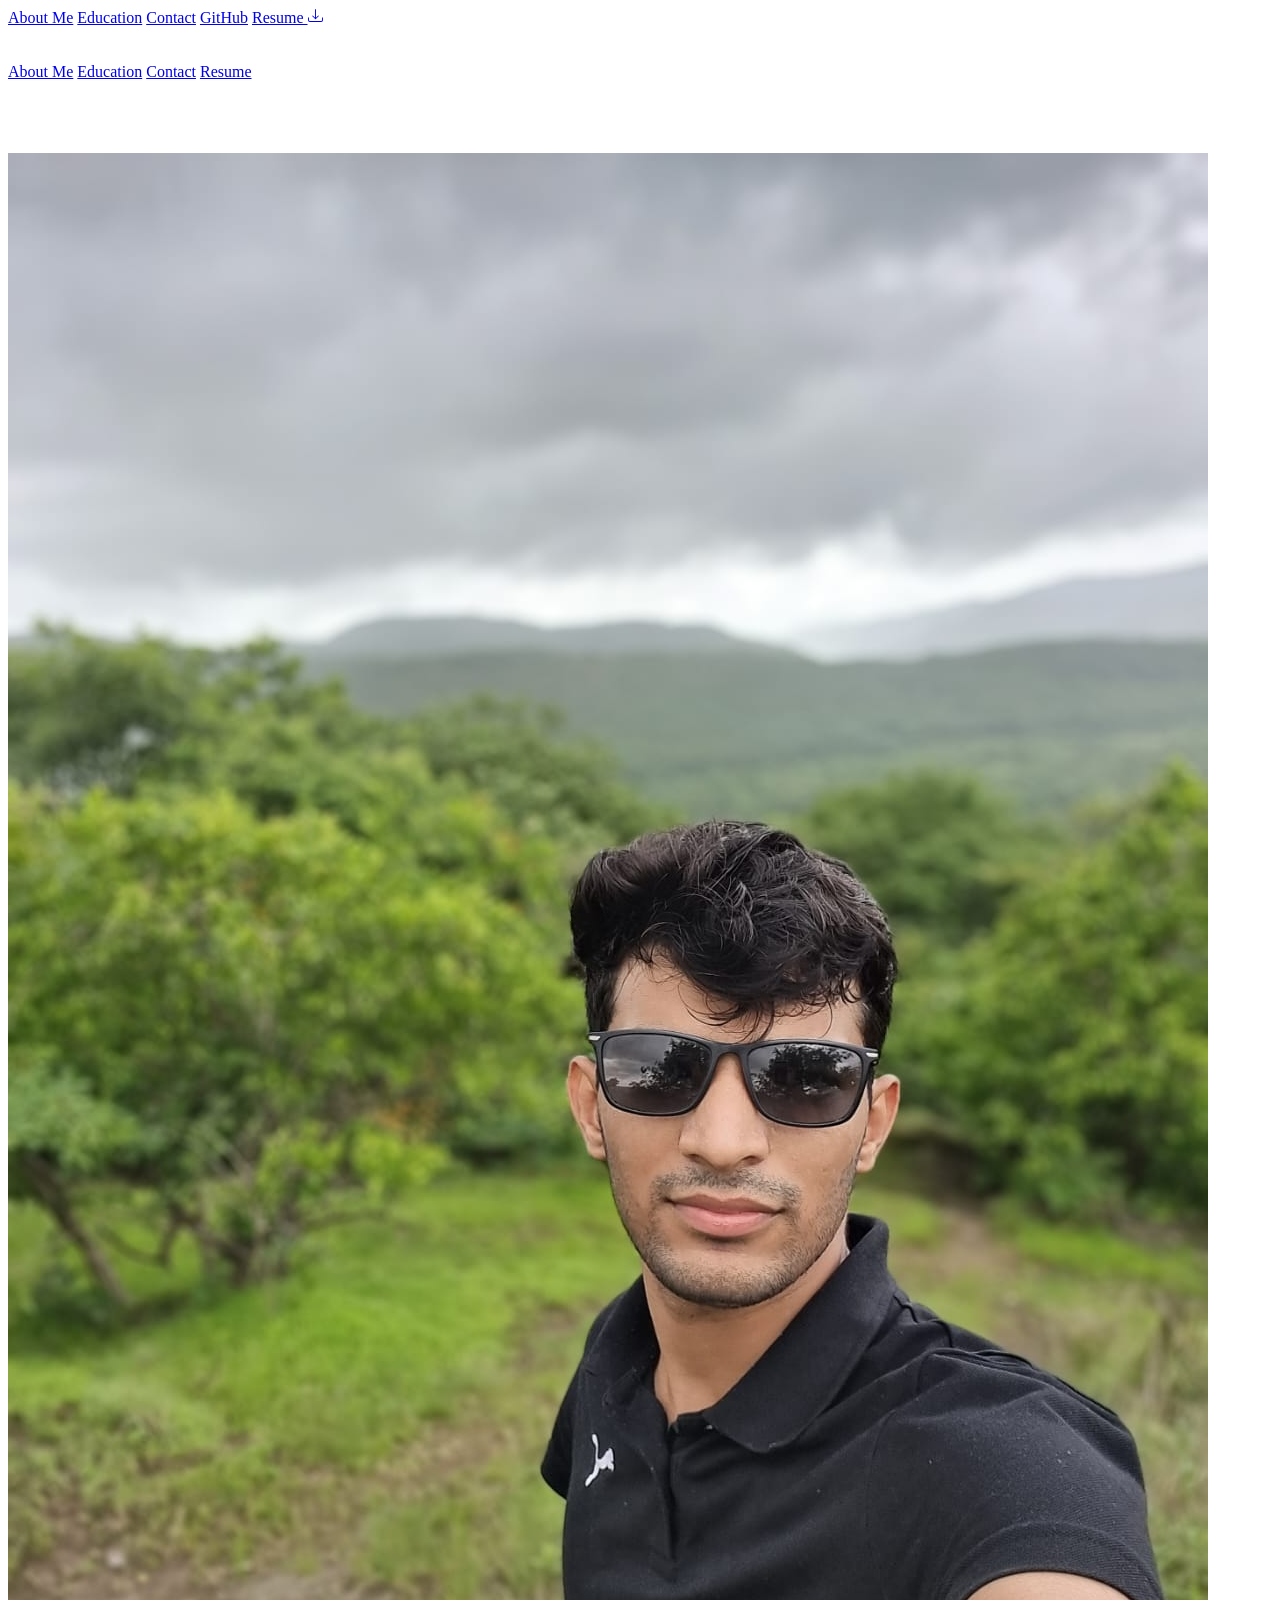
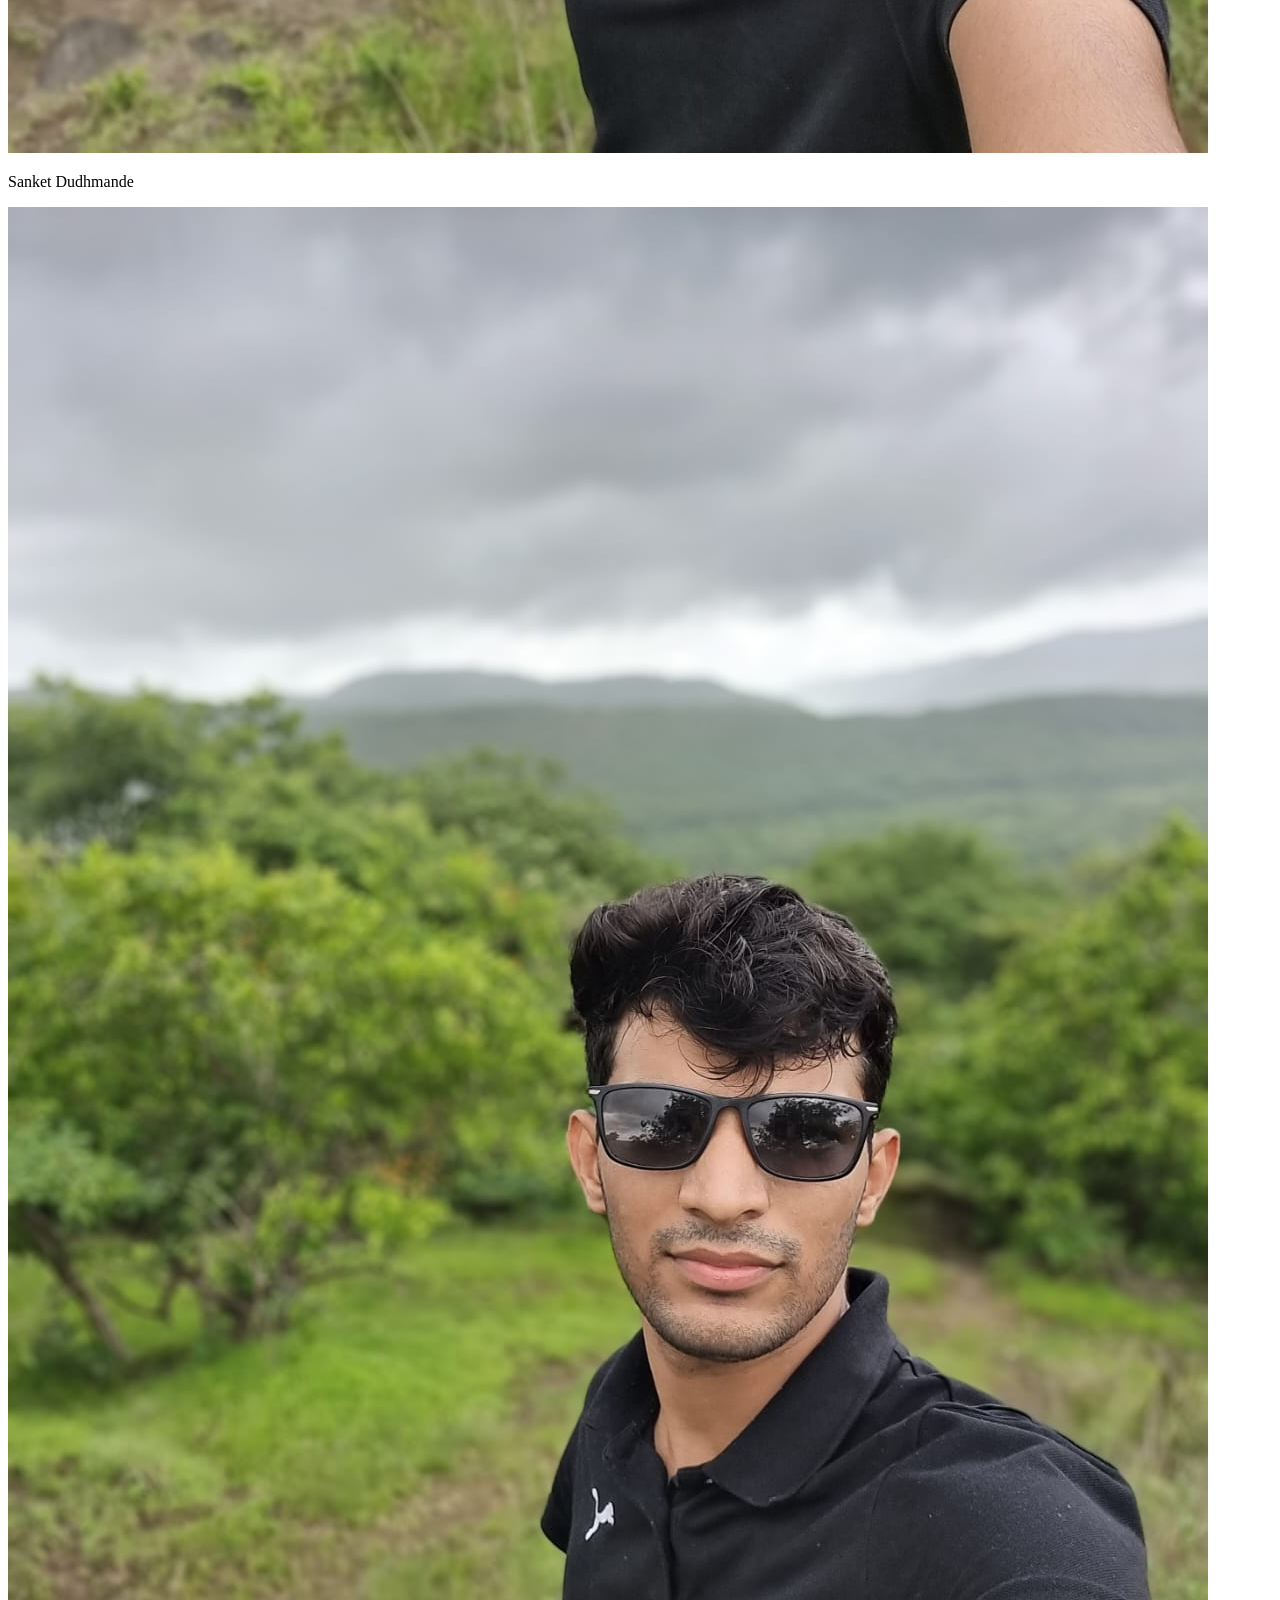
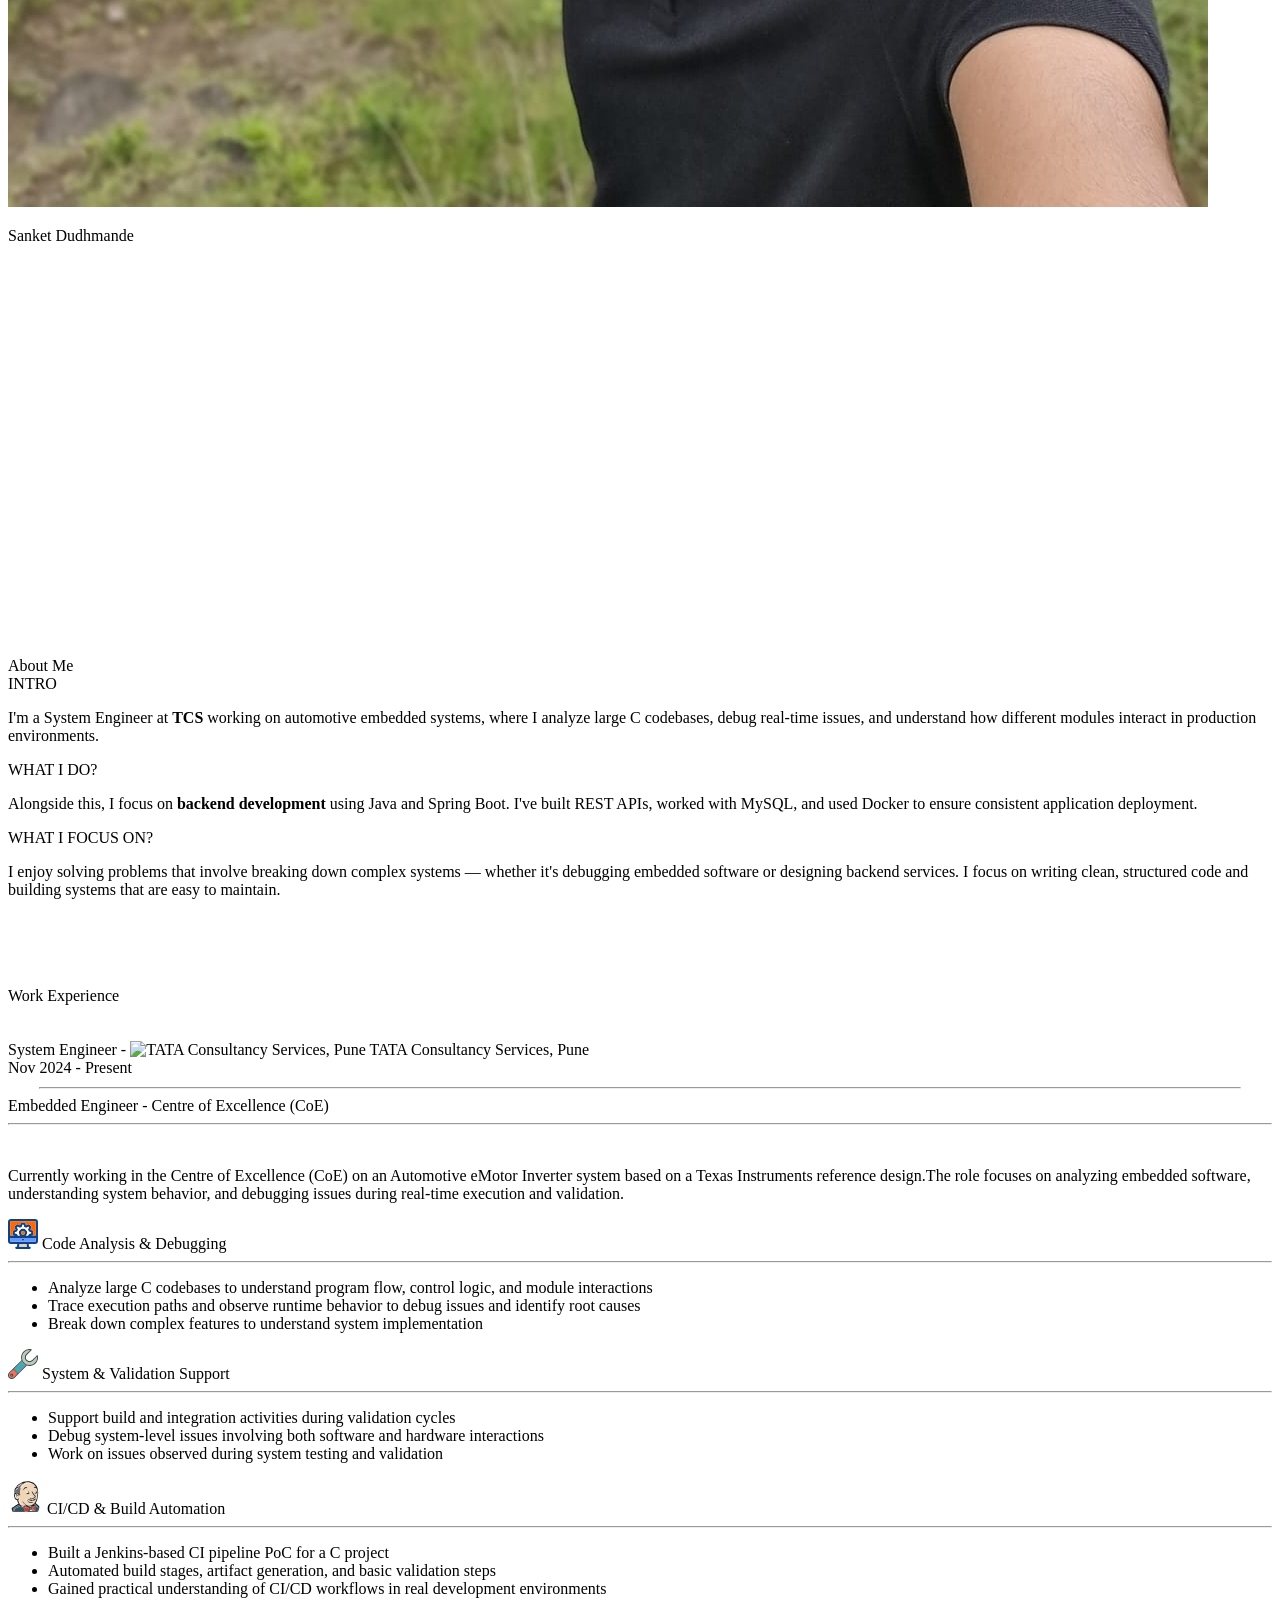
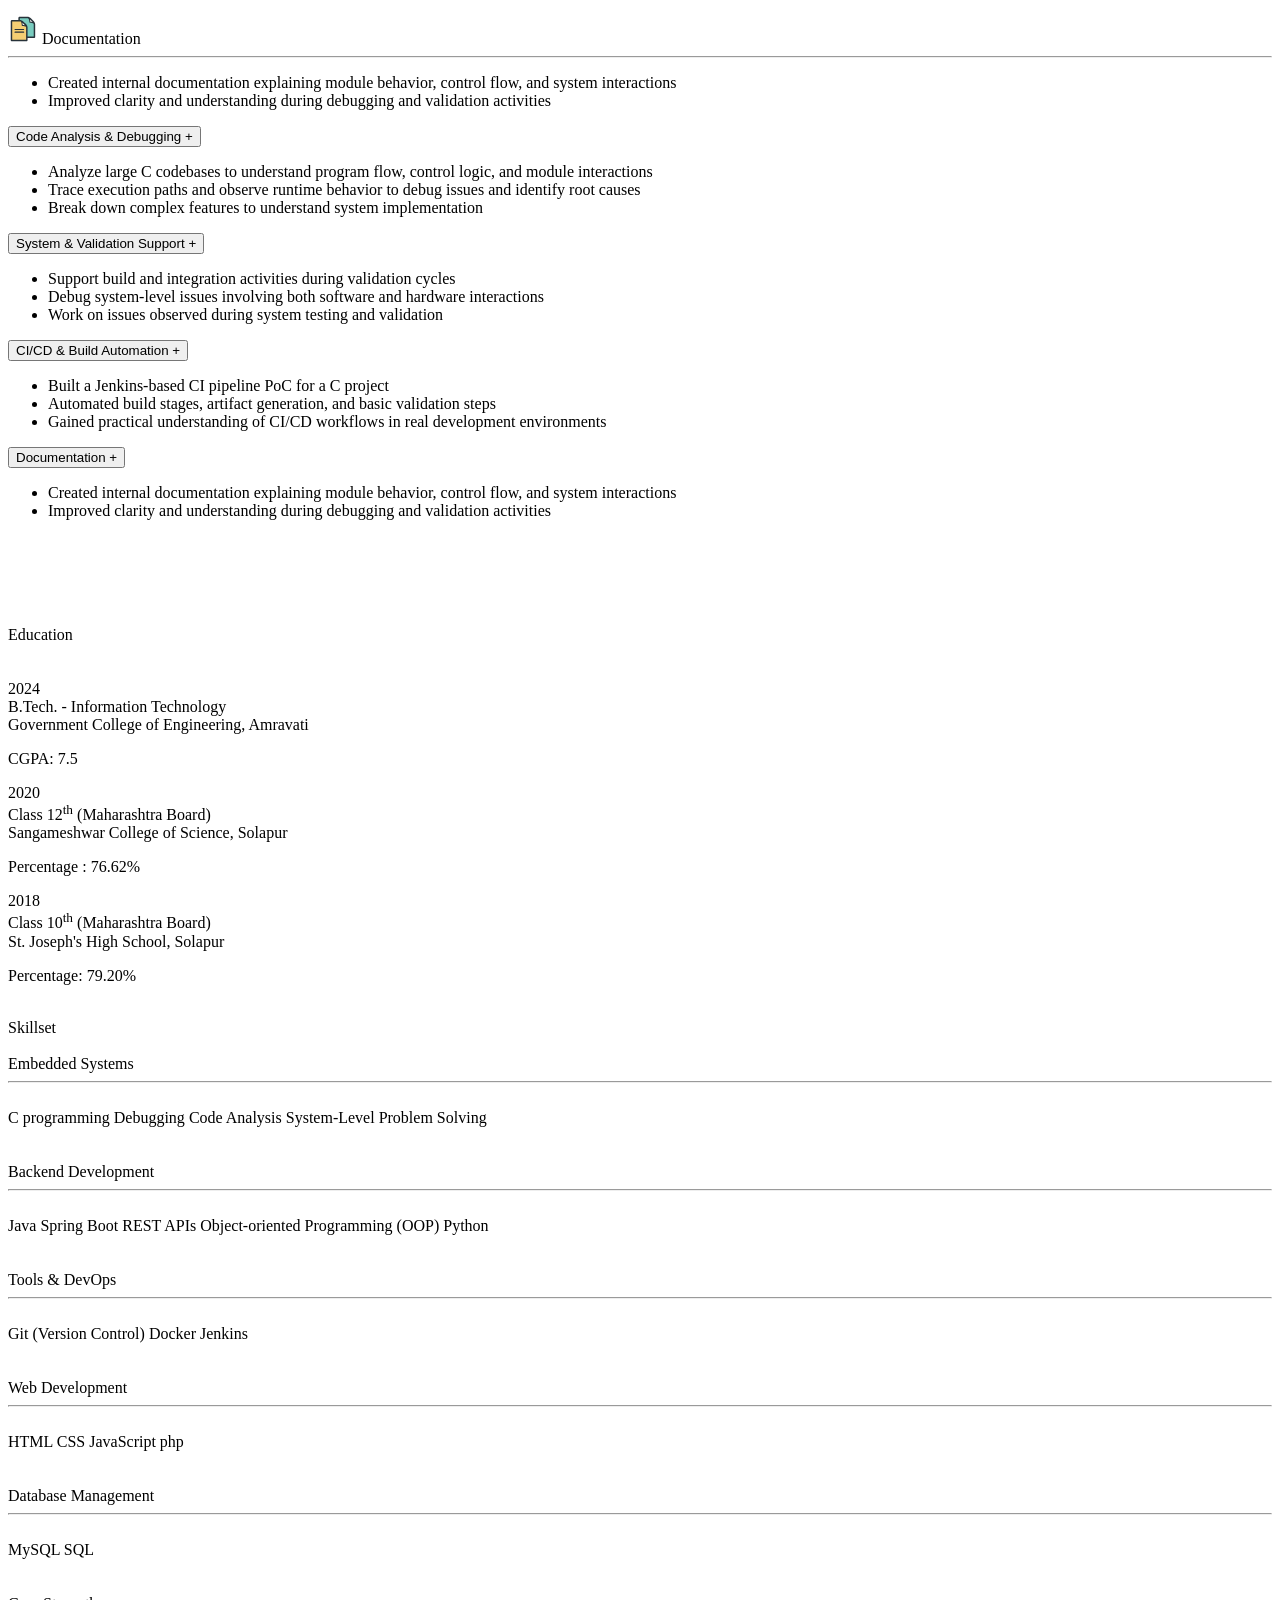
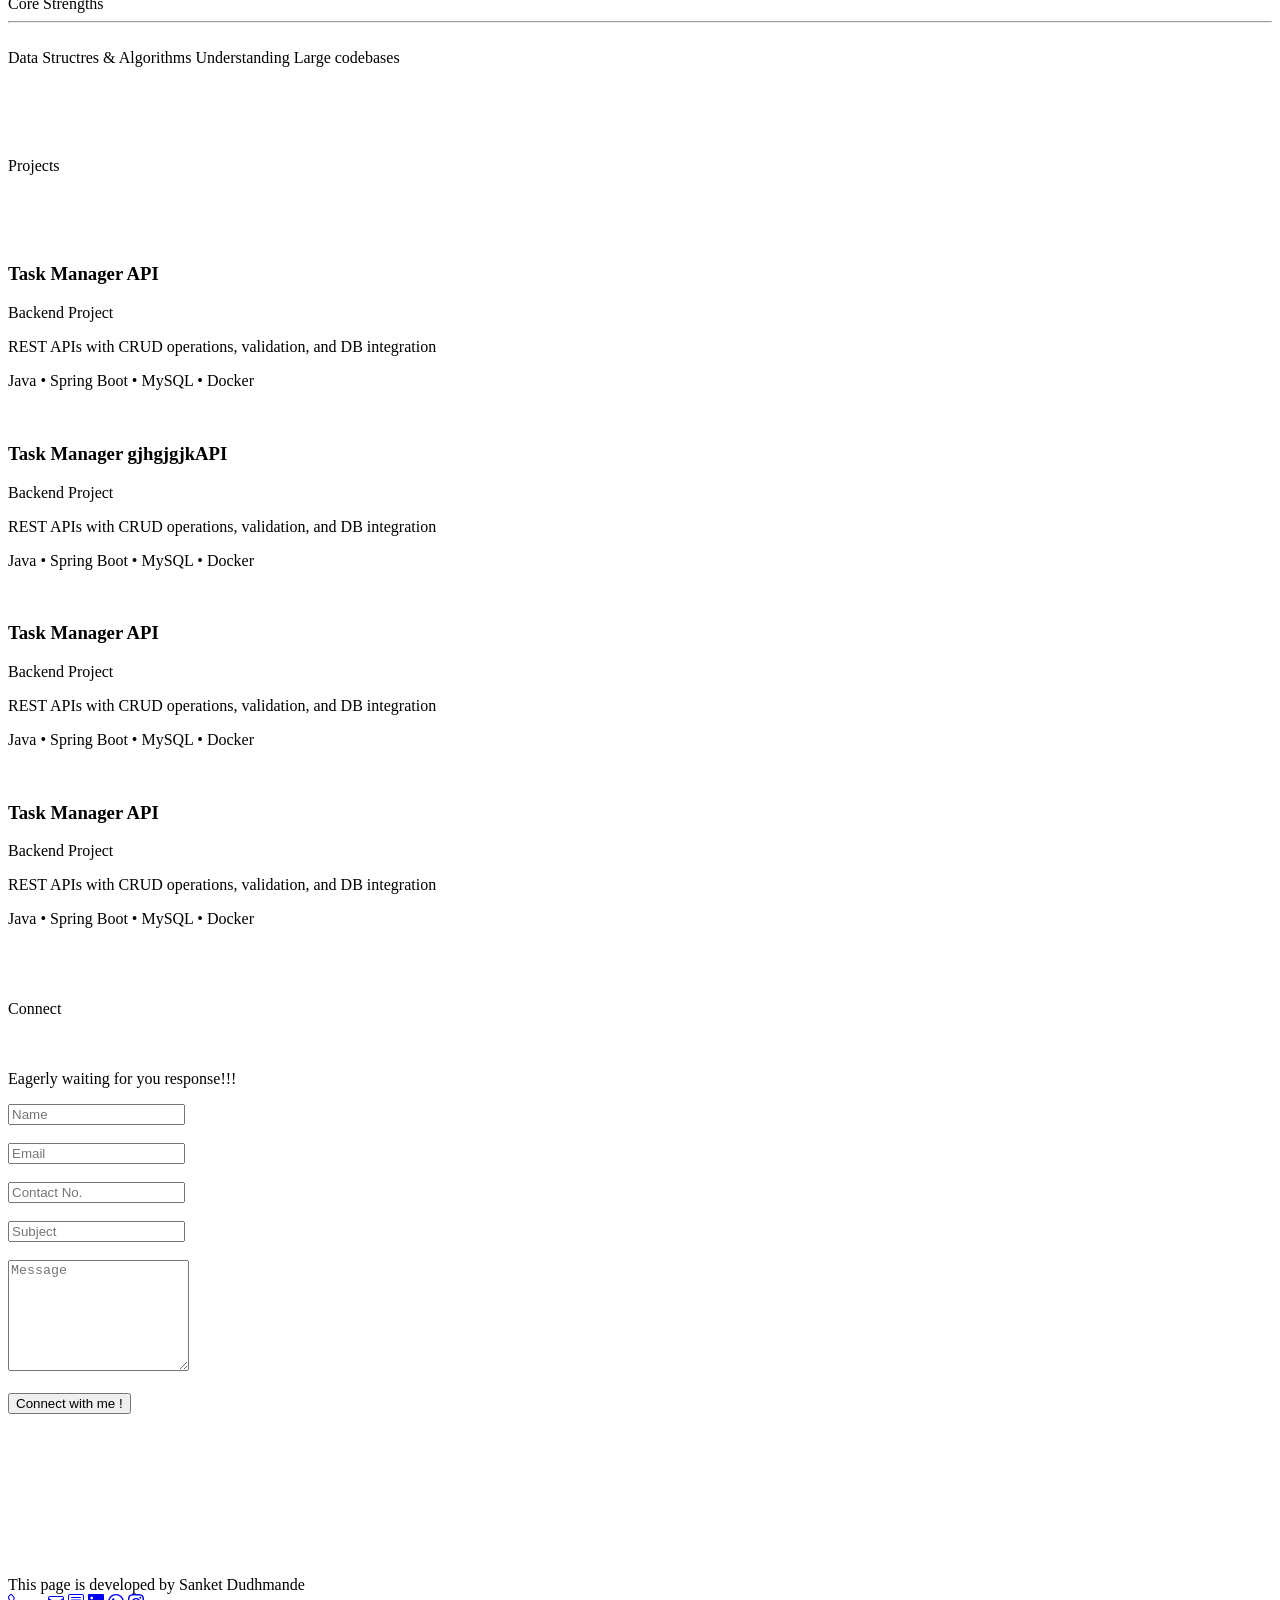
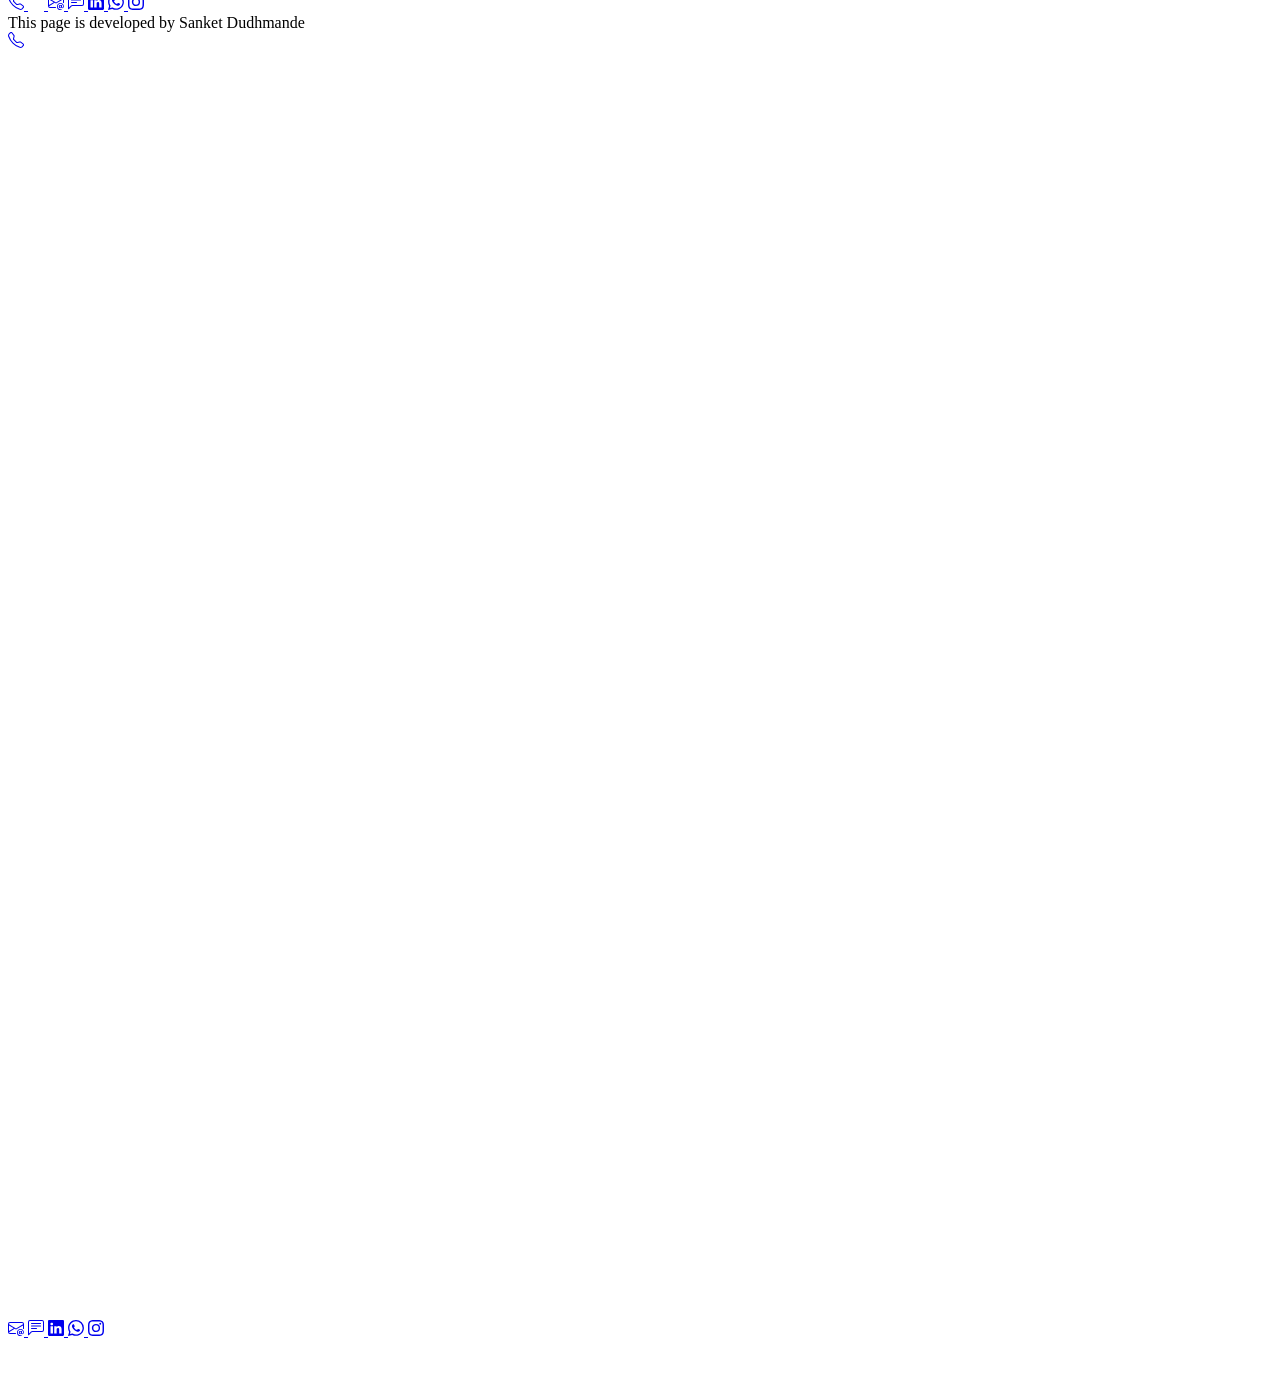
==== index.html @ 944c4a29 "Update index.html" ====
<!DOCTYPE html>
<html lang="en">

<head>
  <meta charset="UTF-8">
  <meta name="viewport" content="width=device-width, initial-scale=1.0">
  <title>Sanket Dudhmande's Portfolio</title>
  <link rel="stylesheet" href="stylesheet.css">
  <script src="script.js"></script>
  <link rel="stylesheet" href="https://cdnjs.cloudflare.com/ajax/libs/font-awesome/4.7.0/css/font-awesome.min.css">
</head>

<body onload="typeWriterlap()">
  <!-- <body> -->

  <div class="topnav" id="myTopnav">
    <a href="#about">About Me</a>
    <a href="#education">Education</a>
    <a href="#contact">Contact</a>
    <a href="https://github.com/sanket-dudhmande" download>GitHub</a>

    <a href="https://drive.google.com/file/d/1eiq_07otg3Gwh4X3kVtms3jgaAzDRCXO/view?usp=share_link" target="_blank"
      class="resume" id="resumebtn">
      Resume <svg xmlns="http://www.w3.org/2000/svg" width="15" height="15" fill="currentColor" class="bi bi-download"
        viewBox="0 0 16 16">
        <path
          d="M.5 9.9a.5.5 0 0 1 .5.5v2.5a1 1 0 0 0 1 1h12a1 1 0 0 0 1-1v-2.5a.5.5 0 0 1 1 0v2.5a2 2 0 0 1-2 2H2a2 2 0 0 1-2-2v-2.5a.5.5 0 0 1 .5-.5z" />
        <path
          d="M7.646 11.854a.5.5 0 0 0 .708 0l3-3a.5.5 0 0 0-.708-.708L8.5 10.293V1.5a.5.5 0 0 0-1 0v8.793L5.354 8.146a.5.5 0 1 0-.708.708l3 3z" />
      </svg>

    </a>
  </div>

  <br>
  <br>


  <!-- Bottom nav for mobile -->
  <div class="bottomnav" id="mybottomnav">
    <a href="#about">About Me</a>
    <a href="#education">Education</a>
    <a href="#contact">Contact</a>
    <a href="https://drive.google.com/file/d/1eiq_07otg3Gwh4X3kVtms3jgaAzDRCXO/view?usp=share_link">Resume</a>
  </div>

  <br><br><br><br>

  <div class="landing">
    <div class="entprofile">
      <div class="profile">
        <img src="new1.jpeg" alt="Sanket Dudhmande" class="profilepic">
        <p class="profname">Sanket Dudhmande</p>
      </div>
    </div>

    <p id="demolap"></p>

    <div class="displaylap">
      <!-- <br><br><br><br> -->
    </div>

    <div class="entprofilemob">
      <div class="profilemob">
        <img src="new1.jpeg" alt="Sanket Dudhmande" class="profilepicmob">
        <p class="profname">Sanket Dudhmande</p>
      </div>
    </div>


    <div class="displaymob">
      <br><br><br>
      <br><br><br>
    </div>

    <div class="displaylap">
      <br><br><br><br><br><br><br><br><br><br><br><br>
      <!-- <br><br><br><br><br><br><br><br><br> -->
       <br><br><br><br>
    </div>

  </div>

  <div class="topics">
    <div class="block-title">
      <div class="topic_title">About Me</div>


      <div class="about-container">

        <div class="about-block">
          <div class="about-section-title">INTRO</div>
          <p>
            I'm a System Engineer at <strong>TCS</strong> working on automotive embedded systems,
            where I analyze large C codebases, debug real-time issues, and understand how different
            modules interact in production environments.
          </p>
        </div>

        <div class="about-block">
          <div class="about-section-title">WHAT I DO?</div>
          <p>
            Alongside this, I focus on <strong>backend development</strong> using Java and Spring Boot.
            I've built REST APIs, worked with MySQL, and used Docker to ensure consistent application deployment.
          </p>
        </div>

        <div class="about-block">
          <div class="about-section-title">WHAT I FOCUS ON?</div>
          <p>
            I enjoy solving problems that involve breaking down complex systems — whether it's debugging
            embedded software or designing backend services. I focus on writing clean, structured code
            and building systems that are easy to maintain.
          </p>
        </div>


      </div>

    </div>

    <br><br>
    <br><br>

    <div class="topics">
      <div id="workexperience">
        <div class="topic_title">Work Experience</div>
        <br><br>
        <div id="jobProfile">
          System Engineer -
          <img src="edited-photo.png" alt="TATA Consultancy Services, Pune" class="tcs_logo">
          <span class="company-name">TATA Consultancy Services, Pune</span>
        </div>

        <div class="jobyear">Nov 2024 - Present</div>

        <hr style="max-width: 95%; color: rgb(164, 193, 247);margin-top: 10px;">

        <div class="new-skill-type">
          <span class="tcs-profile">Embedded Engineer - Centre of Excellence (CoE)</span>
          <br>
          <hr class="skillset-hr"><br>

          <p class="work-context">
            Currently working in the Centre of Excellence (CoE) on an Automotive eMotor Inverter system based on a Texas
            Instruments reference design.The role focuses on analyzing embedded software, understanding system behavior,
            and debugging issues during real-time execution and validation.
          </p>

          <div class="otherdetlap">
            <div class="fieldseteca">

              <div class="extracursection">

                <div class="extracurriculartitle">
                  <svg width="30px" height="30px" viewBox="0 -0.25 79.5 79.5" xmlns="http://www.w3.org/2000/svg"
                    fill="#000000">
                    <g id="SVGRepo_bgCarrier" stroke-width="0"></g>
                    <g id="SVGRepo_tracerCarrier" stroke-linecap="round" stroke-linejoin="round"></g>
                    <g id="SVGRepo_iconCarrier">
                      <g id="Coding" transform="translate(-80.251 -390.392)">
                        <g id="Group_30" data-name="Group 30">
                          <g id="Group_29" data-name="Group 29">
                            <g id="Group_28" data-name="Group 28">
                              <g id="Group_27" data-name="Group 27">
                                <path id="Path_64" data-name="Path 64"
                                  d="M159.751,398.392V448.3a8.011,8.011,0,0,1-8,8H135.08l1.09,7.09h1.46a3,3,0,0,1,0,6H102.37a3,3,0,1,1,0-6h1.46l1.09-7.09H88.251a8.01,8.01,0,0,1-8-8v-49.91a8.01,8.01,0,0,1,8-8h63.5A8.011,8.011,0,0,1,159.751,398.392Zm-6,49.91v-8.111h-67.5V448.3a2.025,2.025,0,0,0,2,2h63.5A2.026,2.026,0,0,0,153.751,448.3Zm0-14.111v-35.8a2.026,2.026,0,0,0-2-2h-63.5a2.024,2.024,0,0,0-2,2v35.8H98.81l-4.17-1.249a3,3,0,0,1-2.139-2.881v-6.8a3.01,3.01,0,0,1,2.139-2.88l5.51-1.651c.061-.17.13-.329.21-.5l-2.73-5.069a2.992,2.992,0,0,1,.52-3.54l4.811-4.811a2.992,2.992,0,0,1,3.54-.52l5.069,2.73c.17-.079.33-.139.5-.21l1.65-5.509a3,3,0,0,1,2.88-2.14h6.8a3,3,0,0,1,2.88,2.14l1.65,5.509c.17.071.33.131.5.21l5.071-2.73a3,3,0,0,1,3.539.52l4.81,4.821a2.987,2.987,0,0,1,.52,3.54l-2.72,5.07c.07.16.14.329.2.489l5.51,1.651a3.012,3.012,0,0,1,2.141,2.88v6.8a3.005,3.005,0,0,1-2.141,2.881l-4.169,1.249Zm-12.25-6.36v-2.339l-4.821-1.451a2.948,2.948,0,0,1-2-1.97,15.4,15.4,0,0,0-1.05-2.53,2.976,2.976,0,0,1,.01-2.81l2.39-4.44-1.66-1.659-4.44,2.389a2.971,2.971,0,0,1-2.81.01,16.278,16.278,0,0,0-2.53-1.049,2.952,2.952,0,0,1-1.97-2l-1.45-4.82h-2.34l-1.45,4.82a2.966,2.966,0,0,1-1.98,2,15.683,15.683,0,0,0-2.52,1.059,3.019,3.019,0,0,1-2.82-.02l-4.44-2.389-1.65,1.659,2.39,4.431a2.994,2.994,0,0,1,.01,2.819,15.487,15.487,0,0,0-1.05,2.53,2.983,2.983,0,0,1-2,1.97L98.5,425.492v2.339l4.819,1.45a3,3,0,0,1,2,1.981,15.958,15.958,0,0,0,1.05,2.509,2.387,2.387,0,0,1,.16.42h5.62a10.89,10.89,0,1,1,15.7,0h5.611c.049-.139.1-.269.159-.41a15.674,15.674,0,0,0,1.06-2.519,2.964,2.964,0,0,1,2-1.981Zm-11.4,35.561L129,456.3H110.99l-1.09,7.09Zm-5.21-36.73a4.89,4.89,0,1,0-4.889,4.89A4.9,4.9,0,0,0,124.89,426.662Z"
                                  fill="#104386"></path>
                                <path id="Path_65" data-name="Path 65"
                                  d="M153.751,398.392v35.8h-12.56l4.169-1.249a3.005,3.005,0,0,0,2.141-2.881v-6.8a3.012,3.012,0,0,0-2.141-2.88l-5.51-1.651c-.06-.16-.13-.329-.2-.489l2.72-5.07a2.987,2.987,0,0,0-.52-3.54l-4.81-4.821a3,3,0,0,0-3.539-.52l-5.071,2.73c-.17-.079-.33-.139-.5-.21l-1.65-5.509a3,3,0,0,0-2.88-2.14v-2.77h28.351A2.026,2.026,0,0,1,153.751,398.392Z"
                                  fill="#f60"></path>
                                <path id="Path_66" data-name="Path 66"
                                  d="M141.5,425.492v2.339l-4.821,1.45a2.964,2.964,0,0,0-2,1.981,15.674,15.674,0,0,1-1.06,2.519c-.06.141-.11.271-.159.41H127.85a10.89,10.89,0,1,0-15.7,0h-5.62a2.387,2.387,0,0,0-.16-.42,15.958,15.958,0,0,1-1.05-2.509,3,3,0,0,0-2-1.981l-4.819-1.45v-2.339l4.819-1.451a2.983,2.983,0,0,0,2-1.97,15.487,15.487,0,0,1,1.05-2.53,2.994,2.994,0,0,0-.01-2.819l-2.39-4.431,1.65-1.659,4.44,2.389a3.019,3.019,0,0,0,2.82.02,15.683,15.683,0,0,1,2.52-1.059,2.966,2.966,0,0,0,1.98-2l1.45-4.82h2.34l1.45,4.82a2.952,2.952,0,0,0,1.97,2,16.278,16.278,0,0,1,2.53,1.049,2.971,2.971,0,0,0,2.81-.01l4.44-2.389,1.66,1.659-2.39,4.44a2.976,2.976,0,0,0-.01,2.81,15.4,15.4,0,0,1,1.05,2.53,2.948,2.948,0,0,0,2,1.97Z"
                                  fill="#ffffff"></path>
                                <path id="Path_67" data-name="Path 67" d="M129,456.3l1.1,7.09H109.9l1.09-7.09Z"
                                  fill="#e1d4c0"></path>
                                <path id="Path_68" data-name="Path 68"
                                  d="M120,421.771a4.891,4.891,0,1,1-4.891,4.891A4.9,4.9,0,0,1,120,421.771Z" fill="#f60">
                                </path>
                                <path id="Path_69" data-name="Path 69"
                                  d="M122.12,443.122a3,3,0,1,1-4.24,0,2.95,2.95,0,0,1,2.121-.831A2.98,2.98,0,0,1,122.12,443.122Z"
                                  fill="#104386"></path>
                                <path id="Path_70" data-name="Path 70"
                                  d="M122.12,447.372a3,3,0,0,0,0-4.25,2.98,2.98,0,0,0-2.119-.831v-2.1h33.75V448.3a2.026,2.026,0,0,1-2,2H120v-2.06A3.048,3.048,0,0,0,122.12,447.372Z"
                                  fill="#69f"></path>
                                <path id="Path_71" data-name="Path 71"
                                  d="M120,450.3H88.251a2.025,2.025,0,0,1-2-2v-8.111H120v2.1a2.95,2.95,0,0,0-2.121.831,3,3,0,0,0,2.121,5.12Z"
                                  fill="#69f"></path>
                                <path id="Path_72" data-name="Path 72"
                                  d="M116.6,399.162a3,3,0,0,0-2.88,2.14l-1.65,5.509c-.17.071-.33.131-.5.21l-5.069-2.73a2.992,2.992,0,0,0-3.54.52l-4.811,4.811a2.992,2.992,0,0,0-.52,3.54l2.73,5.069c-.08.171-.149.33-.21.5l-5.51,1.651a3.01,3.01,0,0,0-2.139,2.88v6.8a3,3,0,0,0,2.139,2.881l4.17,1.249H86.251v-35.8a2.024,2.024,0,0,1,2-2H123.4v2.77Z"
                                  fill="#f60"></path>
                              </g>
                            </g>
                          </g>
                        </g>
                      </g>
                    </g>
                  </svg>
                  Code Analysis & Debugging
                </div>
                <hr class="skillset-hr">
                <ul>
                  <li class="list-item-lap">Analyze large C codebases to understand program flow, control logic, and
                    module interactions</li>
                  <li class="list-item-lap">Trace execution paths and observe runtime behavior to debug issues and
                    identify root causes</li>
                  <li class="list-item-lap">Break down complex features to understand system implementation</li>
                </ul>
              </div>

              <div class="extracursection">
                <div class="extracurriculartitle">
                  <svg version="1.0" id="Layer_1" xmlns="http://www.w3.org/2000/svg"
                    xmlns:xlink="http://www.w3.org/1999/xlink" width="30px" height="30px" viewBox="0 0 64 64"
                    enable-background="new 0 0 64 64" xml:space="preserve" fill="#000000">
                    <g id="SVGRepo_bgCarrier" stroke-width="0"></g>
                    <g id="SVGRepo_tracerCarrier" stroke-linecap="round" stroke-linejoin="round"></g>
                    <g id="SVGRepo_iconCarrier">
                      <g>
                        <path fill="#F76D57"
                          d="M12.243,60.244c-2.342,2.342-6.143,2.342-8.485-0.001s-2.343-6.142,0.001-8.485l7.793-7.793l8.486,8.485 L12.243,60.244z">
                        </path>
                        <path fill="#45AAB8"
                          d="M21.451,51.036l-8.486-8.485l16.806-16.806c1.773,3.71,4.773,6.711,8.484,8.485L21.451,51.036z">
                        </path>
                        <path fill="#B4CCB9"
                          d="M46,34c-8.836,0-16-7.164-16-16S37.164,2,46,2c0.594,0,1.18,0.038,1.758,0.102l-8.83,8.828 c-3.904,3.904-3.904,10.236,0,14.143c3.906,3.906,10.238,3.904,14.143,0l8.83-8.828C61.963,16.82,62,17.406,62,18 C62,26.836,54.838,34,46,34z">
                        </path>
                        <g>
                          <path fill="#394240"
                            d="M8,53c-1.656,0-3,1.344-3,3s1.344,3,3,3s3-1.344,3-3S9.657,53,8,53z M8,57c-0.553,0-1-0.447-1-1 s0.447-1,1-1s1,0.447,1,1S8.553,57,8,57z">
                          </path>
                          <path fill="#394240"
                            d="M63.652,14.49c-0.277-1.584-1.283-1.544-2.209-0.618s-9.787,9.786-9.787,9.786 c-3.123,3.123-8.189,3.123-11.312-0.001c-3.125-3.124-3.125-8.188,0-11.313c0,0,8.963-8.963,9.787-9.786 c0.822-0.823,0.9-1.901-0.621-2.21C48.375,0.117,47.201,0,46,0c-9.941,0-18,8.06-18,18c0,2.008,0.344,3.933,0.949,5.736 L2.342,50.344c-3.123,3.123-3.123,8.189,0.001,11.313s8.19,3.124,11.313,0.001l26.607-26.607C42.068,35.657,43.992,36,46,36 c9.941,0,18-8.06,18-18C64,16.799,63.852,15.631,63.652,14.49z M12.243,60.244c-2.342,2.342-6.143,2.342-8.485-0.001 s-2.343-6.142,0.001-8.485l7.793-7.793l8.486,8.485L12.243,60.244z M21.451,51.036l-8.486-8.485l16.806-16.806 c1.773,3.71,4.773,6.711,8.484,8.485L21.451,51.036z M46,34c-8.836,0-16-7.164-16-16S37.164,2,46,2 c0.594,0,1.18,0.038,1.758,0.102l-8.83,8.828c-3.904,3.904-3.904,10.236,0,14.143c3.906,3.906,10.238,3.904,14.143,0l8.83-8.828 C61.963,16.82,62,17.406,62,18C62,26.836,54.838,34,46,34z">
                          </path>
                        </g>
                        <circle fill="#B4CCB9" cx="8" cy="56" r="1"></circle>
                      </g>
                    </g>
                  </svg>
                  System & Validation Support
                </div>
                <hr class="skillset-hr">
                <ul>
                  <li class="list-item-lap">Support build and integration activities during validation cycles</li>
                  <li class="list-item-lap">Debug system-level issues involving both software and hardware interactions
                  </li>
                  <li class="list-item-lap">Work on issues observed during system testing and validation</li>

                </ul>


              </div>
            </div>
          </div>

          <div class="otherdetlap">
            <div class="fieldseteca">
              <div class="extracursection">
                <div class="extracurriculartitle">
                  <svg width="35px" height="35px" viewBox="0 0 32 32" xmlns="http://www.w3.org/2000/svg" fill="#000000">
                    <g id="SVGRepo_bgCarrier" stroke-width="0"></g>
                    <g id="SVGRepo_tracerCarrier" stroke-linecap="round" stroke-linejoin="round"></g>
                    <g id="SVGRepo_iconCarrier">
                      <title>file_type_jenkins</title>
                      <path d="M19.513,25.173c-.068,0-.136,0-.2-.01C19.378,25.169,19.445,25.173,19.513,25.173Z"
                        style="fill:none"></path>
                      <path d="M18.919,25.087a1.93,1.93,0,0,0,.392.076A1.93,1.93,0,0,1,18.919,25.087Z"
                        style="fill:none"></path>
                      <path d="M20.091,27.511c-.021-.121-.043-.221-.064-.31h0c.021.089.043.189.064.31Z"
                        style="fill:none"></path>
                      <path d="M7.436,14.214A.832.832,0,0,1,7.6,14.1.581.581,0,0,0,7.436,14.214Z" style="fill:#f0d6b7">
                      </path>
                      <path
                        d="M10.412,18.253c.06.421.24,4.164,2.766,6.25a15.465,15.465,0,0,0,1.549.162c.28-.6,1.312-.554,1.985-.4a6.648,6.648,0,0,1-2.176-1.778,4.466,4.466,0,0,1-1.472-2.656c1.348,1.87,2.462,3.5,4.913,4.326,1.855.622,4.021-.285,5.446-1.286a6.258,6.258,0,0,0,1.365-1.68,14.242,14.242,0,0,0,2.145-8.621,9.567,9.567,0,0,0-.5-3.446c-.453-.908-1.984-1.72-2.88-.9a1.07,1.07,0,0,1-.016-.246c-.143.134-.23.232-.23.232a1.209,1.209,0,0,1-.122-.487,1.551,1.551,0,0,1,1.5-1.5,8.674,8.674,0,0,0-1.479-1.563,10.49,10.49,0,0,0-6.047-.222,8.06,8.06,0,0,0-5.975,5.4,14.085,14.085,0,0,0-.388,2.263c-.031.884.416,1.655.45,2.617-.239.394-.969.443-1.474.416-.037-.187-.082-.379-.136-.566a5.158,5.158,0,0,0-1.265-.5,1.719,1.719,0,0,1,1.009,2.038c-.373-.213-.462-1.15-.9-1.177-.626-.038-.512,1.216-.509,1.95a2.291,2.291,0,0,1-.19-2.213c-.284-.139-.444.061-.6.217-.222,1.036-.547,1.873.062,2.92a1.734,1.734,0,0,0,1.414.6c.567-.056.706-.624,1.324-.618A.513.513,0,0,1,10.412,18.253ZM16.861,20.2l-.3-.061s-.314-1.1-.163-1.306c.08-.107.52-.268,1.136.028C17.53,18.862,16.8,18.984,16.861,20.2Zm5.706,1.341a5.27,5.27,0,0,1-3.426-.014A4.687,4.687,0,0,1,17.858,20.1c-.155-.2-.927-.708-.012-.709h0c.717,1.8,3.18,1.592,5.257,1.543A1.111,1.111,0,0,1,22.567,21.542Zm.3-1.6a4.016,4.016,0,0,1,0-1.063,8.538,8.538,0,0,0,2.96-1.185h0A3.425,3.425,0,0,1,22.866,19.939Zm2.756-8.073c-.183.061-1.37.762-1.278-.122a1.348,1.348,0,0,1,1.026-1.077,3.037,3.037,0,0,1,0-.4h0l.079,0a17.146,17.146,0,0,0,1.172,2.29c-.317.738-2.4,1.39-2.366.066.45-.2,1.227-.04,1.626-.291-.094-.257-.2-.5-.3-.756Zm-5.187,4.75a.719.719,0,0,1,.046.1c.091-.507.259-1.1.548-1.013a.684.684,0,0,1,.5.638,6.908,6.908,0,0,0-.948.738c.065.3.144.6.523.668,1.106.189,2.393-.677,3.189-.979.493-.832-.043-1.138-.487-1.673-.91-1.1-2.13-2.456-2.086-4.1.368-.267.4.407.452.53a15.006,15.006,0,0,0,2.543,3.486c.214.234.567.459.606.614.113.451-.294.991-.247,1.29h0a6.587,6.587,0,0,1-4.466,1.4A1.322,1.322,0,0,1,20.434,16.615Zm1.958,2.321A4.933,4.933,0,0,1,22.47,20c-1.811.09-3.952-.358-4.427-1.629A10.285,10.285,0,0,0,22.393,18.936Zm-4.256-8.648a6.954,6.954,0,0,0,.977,1.829c.228.222.67.492.451,1.109a1.406,1.406,0,0,1-.642.534c-.79.233-2.631.048-2.008-.937.653.03,1.532.424,2.02-.05-.095-.152-.209-.341-.322-.551-.5.316-1.874.33-1.874-.479,0-.852,1.339-1.034,1.339-1.034l.01.024A1.11,1.11,0,0,1,18.137,10.288ZM14.914,7.363c1.195-.815,1.8-.35,2.1.188a.568.568,0,0,1,.274.828c-1.658-.386-2.482.694-2.985,1.814-.129.234-.136.068-.21-.136a.392.392,0,0,1-.061-.136A.551.551,0,0,0,13.94,9.8C13.7,9.553,13.575,8.276,14.914,7.363Z"
                        style="fill:#f0d6b7"></path>
                      <path
                        d="M6.283,29.28h8.753c-.04-.135-.079-.268-.118-.394a12.164,12.164,0,0,1-.476-1.948,21.079,21.079,0,0,1-3.087-1.655,2.353,2.353,0,0,1-.24-.257L5.849,27.379S6.038,28.133,6.283,29.28Z"
                        style="fill:#335061"></path>
                      <path
                        d="M9.433,7A2.125,2.125,0,0,1,9.9,6.912a3.817,3.817,0,0,0,.747.029c.494-.123.912-1.231,1.285-1.644a11.333,11.333,0,0,1,.941-.776A7.346,7.346,0,0,0,9.433,7Z"
                        style="fill:#6d6b6d"></path>
                      <path
                        d="M7.177,12.586a2.147,2.147,0,0,1,3.145,1.747c.694-.018.259-.866.134-1.413-.369-1.608.487-3.34.192-4.861C6.782,8.637,7,11.606,7.177,12.586Z"
                        style="fill:#6d6b6d"></path>
                      <path
                        d="M13.249,3.851c-1.82.516-4.152,1.838-4.9,3.473A7.389,7.389,0,0,0,9.433,7a7.346,7.346,0,0,1,3.44-2.479,1.647,1.647,0,0,0,.159-.166c.192-.093.476-.086.487-.375C13.436,3.891,13.348,3.823,13.249,3.851Z"
                        style="fill:#dcd9d8"></path>
                      <path
                        d="M7.5,8.985c-.8.885-.636,2.542-.538,3.721a2.321,2.321,0,0,1,.218-.12c-.18-.979-.394-3.949,3.471-4.527a2.81,2.81,0,0,0-.142-.493A4.409,4.409,0,0,0,7.5,8.985Z"
                        style="fill:#dcd9d8"></path>
                      <path
                        d="M10.412,18.253a.513.513,0,0,0-.42-.468c.335.668-.516.878-.6,1.355a3.837,3.837,0,0,0,.125.832,11.351,11.351,0,0,0,1.445,3.365,3.181,3.181,0,0,0,2.22,1.166C10.652,22.418,10.472,18.674,10.412,18.253Z"
                        style="fill:#f7e4cd"></path>
                      <path
                        d="M21.525,16.338a.684.684,0,0,0-.5-.638c-.289-.082-.457.506-.548,1.013a2.376,2.376,0,0,1,.1.363A6.908,6.908,0,0,1,21.525,16.338Z"
                        style="fill:#f7e4cd"></path>
                      <path
                        d="M24.344,11.744c-.092.884,1.1.183,1.278.122l-.043-.286a3.235,3.235,0,0,1-.209-.913A1.348,1.348,0,0,0,24.344,11.744Z"
                        style="fill:#f7e4cd"></path>
                      <path
                        d="M16.739,11.744c0,.809,1.371.795,1.874.479a4.053,4.053,0,0,1-.525-1.489l-.01-.024S16.739,10.892,16.739,11.744Z"
                        style="fill:#f7e4cd"></path>
                      <path
                        d="M7.192,14.885a.8.8,0,0,1-.125.109,1.221,1.221,0,0,1,.37-.781A.581.581,0,0,1,7.6,14.1a.979.979,0,0,1,.782-.032,5.158,5.158,0,0,1,1.265.5c-.193-.664-.524-1.263-1.208-1.338a2.034,2.034,0,0,0-2.2,1.963A3.858,3.858,0,0,0,7.254,17.8C6.644,16.758,6.97,15.921,7.192,14.885Z"
                        style="fill:#f7e4cd"></path>
                      <path
                        d="M17.165,4.443a10.49,10.49,0,0,1,6.047.222,4.127,4.127,0,0,0-.49-.329c-1.889-1.066-5.086-1.867-7.1-.866-1.621.808-3.813,2.146-4.56,3.841a4.109,4.109,0,0,1,.123,2.532A8.06,8.06,0,0,1,17.165,4.443Z"
                        style="fill:#f7e4cd"></path>
                      <path
                        d="M23.188,7.728a1.209,1.209,0,0,0,.122.487s.087-.1.23-.232c.031-.734.865-1.152,1.832-.866-.222-.286-.447-.589-.681-.889A1.551,1.551,0,0,0,23.188,7.728Z"
                        style="fill:#f7e4cd"></path>
                      <path d="M14.092,10.058c.074.2.082.37.21.136A.348.348,0,0,1,14.092,10.058Z" style="fill:#f7e4cd">
                      </path>
                      <path
                        d="M14.032,9.922a1.486,1.486,0,0,1,.114-.758,2.816,2.816,0,0,1,2.47-1.755,1.149,1.149,0,0,1,.4.143c-.3-.538-.9-1-2.1-.188-1.338.913-1.217,2.19-.973,2.434A.551.551,0,0,1,14.032,9.922Z"
                        style="fill:#f7e4cd"></path>
                      <path
                        d="M5.849,27.379l5.266-2.353c-.386-.448-1.079-1.3-1.2-1.257a24.079,24.079,0,0,0-5.61,3.485,20.236,20.236,0,0,1,.81,2.026H6.283C6.038,28.133,5.849,27.379,5.849,27.379Z"
                        style="fill:#49728b"></path>
                      <path
                        d="M27,29.307a20.836,20.836,0,0,0,.548-2.058c.036-.181.106-.475.156-.756l-2.886-2.144a5.123,5.123,0,0,1,.13,3.9c.1.372.454.515.6.85-.034.06-.068.119-.1.179h1.476A.149.149,0,0,1,27,29.307Z"
                        style="fill:#335061"></path>
                      <path d="M24.441,28.074a1.081,1.081,0,0,0,.172-.381,1.081,1.081,0,0,1-.172.381Z"
                        style="fill:#335061"></path>
                      <path d="M23.617,23.946a.948.948,0,0,1,.514-.106l-.238-.177A1.457,1.457,0,0,0,23.617,23.946Z"
                        style="fill:#335061"></path>
                      <path
                        d="M27.756,25.879c-.074-.537-.8-.935-1.172-1.266C25.9,24,25.472,23.46,24.761,22.887a4.391,4.391,0,0,1-.869.776l.238.177a.932.932,0,0,1,.686.51L27.7,26.493A2.339,2.339,0,0,0,27.756,25.879Z"
                        style="fill:#49728b"></path>
                      <path
                        d="M20.572,29.2a.438.438,0,0,0,.009.076h.479a.333.333,0,0,1,.666,0H22.5v-.03c-.274-.144-.873-.455-1.2-.593C20.876,28.475,20.572,29.2,20.572,29.2Z"
                        style="fill:#fff"></path>
                      <path
                        d="M20.572,29.2s.3-.73.73-.548c.322.138.921.449,1.2.593.01-.22.02-.44.034-.66-.618.039-.961-.559-1.394-.605-.378-.041-.7.435-1.19.229-.113.124-.215.259-.33.381a6.313,6.313,0,0,1,.489.685h.476A.438.438,0,0,1,20.572,29.2Z"
                        style="fill:#dcd9d8"></path>
                      <path
                        d="M14.511,25.169a6.738,6.738,0,0,1-2.269-.4.282.282,0,0,0,.017.421,7.657,7.657,0,0,0,2.14.578A1.748,1.748,0,0,0,14.511,25.169Z"
                        style="fill:#fff"></path>
                      <path
                        d="M14.357,26.069a1.233,1.233,0,0,1,.041-.3,7.657,7.657,0,0,1-2.14-.578A4.237,4.237,0,0,0,14.357,26.069Z"
                        style="fill:#dcd9d8"></path>
                      <path
                        d="M24.613,27.693a2.963,2.963,0,0,0,.073-.87,7.057,7.057,0,0,0-.2-1.378,3,3,0,0,0-1.009.049c-.3.061-.609.122-.669.487s.122.548-.061.852-.487.122-.791.3c-.207.124-.076.445.029.638a12.138,12.138,0,0,0,2.459.3A1.081,1.081,0,0,0,24.613,27.693Z"
                        style="fill:#d33833"></path>
                      <path d="M15.562,29.219c.016.043.033.088.047.128s.029.093.042.139l-.009-.117Z"
                        style="fill:#d33833"></path>
                      <path
                        d="M19.563,27.925q.01-.264.021-.527a1.309,1.309,0,0,1-.96-.074c-.937-.511-.05-.36-.382-1.038a3.236,3.236,0,0,0-1.224-.365c-1.228,0-1.7-.247-1.568,1.169.069.76.131,1.519.191,2.28.1.188.19.357.262.5a4.834,4.834,0,0,0,1.833-.559A21.007,21.007,0,0,0,19.563,27.925Z"
                        style="fill:#d33833"></path>
                      <path d="M20.027,27.2c.021.089.043.189.064.31h0a.7.7,0,1,0,.428-1.31A.953.953,0,0,1,20.027,27.2Z"
                        style="fill:#d33833"></path>
                      <path
                        d="M21.953,27.137c.3-.183.609,0,.791-.3s0-.487.061-.852.365-.426.669-.487a3,3,0,0,1,1.009-.049,1.125,1.125,0,0,0-.348-.652c-.747-.436-2.056.825-2.665,1.093l-.057.023a1.694,1.694,0,0,1,.175.558A1.475,1.475,0,0,1,22,26.429a1.761,1.761,0,0,1,.276.033c.045.009.089.02.133.032a1.463,1.463,0,0,1,.243.092,4.209,4.209,0,0,0-.757.1.7.7,0,0,0-.2.095,8.618,8.618,0,0,0-.035.9q.158.045.322.084C21.877,27.582,21.746,27.261,21.953,27.137Z"
                        style="fill:#ef3d3a"></path>
                      <path d="M15.651,29.485c.051.183.095.348.253.385-.072-.144-.163-.313-.262-.5Z"
                        style="fill:#ef3d3a"></path>
                      <path
                        d="M15.45,27.089c-.129-1.416.34-1.169,1.568-1.169a3.236,3.236,0,0,1,1.224.365c.332.678-.555.527.382,1.038a1.309,1.309,0,0,0,.96.074l0-.063a3.039,3.039,0,0,0-.916-.29,3.5,3.5,0,0,0-.371-.036,1.555,1.555,0,0,1,.291-.106,3.285,3.285,0,0,0,.906-.281c0-.079.006-.158.009-.236a1.883,1.883,0,0,1-.2-.027,1.565,1.565,0,0,1-.177-.044,1.585,1.585,0,0,1-.294-.127c-.178-.1-.331-.216-.525-.322a9.077,9.077,0,0,0-2.408-.881c-.921-.176-.929,1.105-.89,2.049,0,.1.008.192.013.28a6.585,6.585,0,0,0,.544,1.9l.079.15C15.582,28.609,15.519,27.849,15.45,27.089Z"
                        style="fill:#ef3d3a"></path>
                      <path
                        d="M20.52,26.2a1.009,1.009,0,0,0-.582.2,1.7,1.7,0,0,0,.007.412c.011.079.028.155.048.238l.031.131,0,.017h0A.953.953,0,0,0,20.52,26.2Z"
                        style="fill:#ef3d3a"></path>
                      <path
                        d="M14.146,9.164a1.486,1.486,0,0,0-.114.758.392.392,0,0,0,.061.136.348.348,0,0,0,.21.136c.5-1.12,1.327-2.2,2.985-1.814a.568.568,0,0,0-.274-.828,1.149,1.149,0,0,0-.4-.143A2.816,2.816,0,0,0,14.146,9.164Z"
                        style="fill:#231f20"></path>
                      <path
                        d="M24.252,12.627c-.032,1.324,2.049.672,2.366-.066a17.146,17.146,0,0,1-1.172-2.29l-.079,0h0a3.037,3.037,0,0,0,0,.4,3.235,3.235,0,0,0,.209.913c.095.256.205.5.3.756C25.479,12.587,24.7,12.43,24.252,12.627Z"
                        style="fill:#231f20"></path>
                      <path
                        d="M18.934,12.773c-.488.474-1.367.08-2.02.05-.623.985,1.218,1.17,2.008.937a1.406,1.406,0,0,0,.642-.534c.219-.617-.223-.887-.451-1.109a6.954,6.954,0,0,1-.977-1.829,1.11,1.11,0,0,0-.049.445,4.053,4.053,0,0,0,.525,1.489C18.726,12.432,18.839,12.621,18.934,12.773Z"
                        style="fill:#231f20"></path>
                      <path
                        d="M20.605,18.315a6.587,6.587,0,0,0,4.466-1.4h0c-.047-.3.36-.84.247-1.29-.039-.155-.392-.38-.606-.614a15.006,15.006,0,0,1-2.543-3.486c-.053-.123-.085-.8-.452-.53-.044,1.642,1.176,3,2.086,4.1.444.535.98.841.487,1.673-.8.3-2.083,1.169-3.189.979-.379-.065-.458-.365-.523-.668a2.376,2.376,0,0,0-.1-.363.719.719,0,0,0-.046-.1A1.322,1.322,0,0,0,20.605,18.315Z"
                        style="fill:#231f20"></path>
                      <path
                        d="M7.6,14.1a.832.832,0,0,0-.159.111,1.221,1.221,0,0,0-.37.781.8.8,0,0,0,.125-.109c.153-.156.313-.357.6-.217a2.291,2.291,0,0,0,.19,2.213c0-.733-.117-1.987.509-1.95.438.027.527.964.9,1.177A1.719,1.719,0,0,0,8.378,14.07.979.979,0,0,0,7.6,14.1Z"
                        style="fill:#231f20"></path>
                      <path
                        d="M22.868,18.875a4.016,4.016,0,0,0,0,1.063,3.425,3.425,0,0,0,2.962-2.249h0A8.538,8.538,0,0,1,22.868,18.875Z"
                        style="fill:#231f20"></path>
                      <path
                        d="M22.47,20a4.933,4.933,0,0,0-.077-1.066,10.285,10.285,0,0,1-4.35-.562C18.518,19.644,20.659,20.092,22.47,20Z"
                        style="fill:#231f20"></path>
                      <path
                        d="M17.846,19.39h0c-.915,0-.143.51.012.709a4.687,4.687,0,0,0,1.284,1.428,5.27,5.27,0,0,0,3.426.014,1.111,1.111,0,0,0,.536-.609C21.026,20.982,18.563,21.189,17.846,19.39Z"
                        style="fill:#231f20"></path>
                      <path
                        d="M24.96,29.28a1.709,1.709,0,0,0-1.042-.753,1.433,1.433,0,0,0-.918.12c-.008.2-.018.415-.031.632Z"
                        style="fill:#81b0c4"></path>
                      <path
                        d="M21.971,24.749c-.686.061-1.493.373-2.252.419-.069,0-.138.006-.206.006s-.136,0-.2-.01a1.93,1.93,0,0,1-.392-.076,1.666,1.666,0,0,1-.188-.07c0,.052-.071.033-.082.076.085.066.167.126.247.179s.159.1.238.143a2.218,2.218,0,0,0,.475.19,3.052,3.052,0,0,0,.816.09c.1,0,.212,0,.327-.009C21.169,25.384,21.537,25.031,21.971,24.749Z"
                        style="fill:#f0d6b7"></path>
                      <path d="M19.086,29.048l-.351.233h.527Q19.176,29.162,19.086,29.048Z" style="fill:#81b0c4"></path>
                      <path
                        d="M4.681,29.769v-.335a.153.153,0,0,1,.153-.153h.283a20.236,20.236,0,0,0-.81-2.026,24.079,24.079,0,0,1,5.61-3.485c.118-.047.811.809,1.2,1.257a2.353,2.353,0,0,0,.24.257,21.079,21.079,0,0,0,3.087,1.655,12.164,12.164,0,0,0,.476,1.948c.039.126.078.26.118.394H15.2a.153.153,0,0,1,.153.153v.158h.139a.153.153,0,0,1,.153.153V30h1.691v-.255a.153.153,0,0,1,.153-.153h.78v-.158a.153.153,0,0,1,.153-.153h.317l.351-.233q.09.114.176.233h.843a6.313,6.313,0,0,0-.489-.685c.115-.122.217-.256.33-.381.492.206.812-.27,1.19-.229.433.046.776.644,1.394.605-.014.22-.024.44-.034.66v.03h.474c.012-.217.023-.429.031-.632a1.433,1.433,0,0,1,.918-.12,1.709,1.709,0,0,1,1.042.753h.481c.034-.06.069-.119.1-.179-.143-.335-.495-.477-.6-.85a5.123,5.123,0,0,0-.13-3.9.932.932,0,0,0-.686-.51.948.948,0,0,0-.514.106,1.457,1.457,0,0,1,.275-.283,4.391,4.391,0,0,0,.869-.776c.712.573,1.141,1.112,1.824,1.725.37.332,1.1.73,1.172,1.266a2.339,2.339,0,0,1-.054.614c-.051.281-.12.575-.156.756A20.836,20.836,0,0,1,27,29.307a.15.15,0,0,1,.072.127V30h.368c.258-.808.511-1.635.766-2.489a6.207,6.207,0,0,0,.478-2.187c-.078-.617-1.04-1.265-1.547-1.754-.281-.271-1.593-1.267-1.669-1.64s.535-1.178.731-1.586a11.669,11.669,0,0,0,.621-1.788c1.032-3.627,1.137-8.611-.339-11.592a12.54,12.54,0,0,0-3.1-3.428c-2.3-1.742-6.563-1.935-9.339-.913a13.481,13.481,0,0,0-2.2.939C10.024,4.628,8.094,5.342,7.555,7.49c-1.328.6-1.729,2.3-1.662,4.268a6.221,6.221,0,0,1,.149,1.227c-.037.184-.286.419-.336.538a5.3,5.3,0,0,0,.609,4.592A3.225,3.225,0,0,0,8.468,19.5a4.568,4.568,0,0,0,.447,1.672c.17.373.805,1.043.571,1.519a6.987,6.987,0,0,1-1.495.966c-1.158.695-2,1.12-3.066,1.89-.692.5-1.773.562-1.6,1.71a17.869,17.869,0,0,0,.808,2.513c.025.078.053.155.08.232h.47ZM13.032,4.355a1.647,1.647,0,0,1-.159.166,11.333,11.333,0,0,0-.941.776c-.373.413-.79,1.521-1.285,1.644A3.817,3.817,0,0,1,9.9,6.912,2.125,2.125,0,0,0,9.433,7a7.389,7.389,0,0,1-1.084.325c.748-1.635,3.08-2.957,4.9-3.473.1-.028.188.04.271.129C13.509,4.268,13.224,4.262,13.032,4.355Zm-2.385,3.7c.3,1.521-.561,3.254-.192,4.861.125.546.56,1.394-.134,1.413a2.147,2.147,0,0,0-3.145-1.747,2.321,2.321,0,0,0-.218.12c-.1-1.179-.266-2.836.538-3.721a4.409,4.409,0,0,1,3.009-1.419A2.81,2.81,0,0,1,10.647,8.059ZM7.254,17.8A3.858,3.858,0,0,1,6.232,15.2a2.034,2.034,0,0,1,2.2-1.963c.684.075,1.014.674,1.208,1.338.054.187.1.379.136.566.505.027,1.235-.022,1.474-.416-.034-.962-.481-1.733-.45-2.617a14.085,14.085,0,0,1,.388-2.263,4.109,4.109,0,0,0-.123-2.532c.747-1.695,2.939-3.032,4.56-3.841,2.009-1,5.207-.2,7.1.866a4.127,4.127,0,0,1,.49.329,8.674,8.674,0,0,1,1.479,1.563c.234.3.459.6.681.889-.967-.287-1.8.132-1.832.866a1.07,1.07,0,0,0,.016.246c.9-.821,2.427-.009,2.88.9a9.567,9.567,0,0,1,.5,3.446,14.242,14.242,0,0,1-2.145,8.621,6.258,6.258,0,0,1-1.365,1.68c-1.425,1-3.591,1.908-5.446,1.286-2.451-.823-3.565-2.456-4.913-4.326a4.466,4.466,0,0,0,1.472,2.656,6.648,6.648,0,0,0,2.176,1.778c-.673-.158-1.7-.208-1.985.4a15.465,15.465,0,0,1-1.549-.162,3.181,3.181,0,0,1-2.22-1.166,11.351,11.351,0,0,1-1.445-3.365,3.837,3.837,0,0,1-.125-.832c.088-.478.939-.687.6-1.355-.618-.006-.757.562-1.324.618A1.734,1.734,0,0,1,7.254,17.8Zm12.77,9.38-.031-.131c-.02-.083-.036-.159-.048-.238a1.7,1.7,0,0,1-.007-.412,1.009,1.009,0,0,1,.582-.2.7.7,0,1,1-.428,1.31c-.021-.121-.043-.221-.064-.31Zm-7.782-2.419a6.738,6.738,0,0,0,2.269.4,1.748,1.748,0,0,1-.112.6,1.233,1.233,0,0,0-.041.3,4.237,4.237,0,0,1-2.1-.882A.282.282,0,0,1,12.242,24.766Zm7.367.839a2.218,2.218,0,0,1-.475-.19c-.078-.042-.157-.09-.238-.143s-.162-.113-.247-.179c.011-.043.079-.024.082-.076a1.666,1.666,0,0,0,.188.07,1.93,1.93,0,0,0,.392.076c.067.006.134.009.2.01s.137,0,.206-.006c.759-.046,1.566-.358,2.252-.419-.433.283-.8.636-1.218.938-.115.006-.224.009-.327.009A3.052,3.052,0,0,1,19.609,25.605Zm-1.872,3.706a4.834,4.834,0,0,1-1.833.559c-.158-.037-.2-.2-.253-.385-.013-.046-.026-.092-.042-.139s-.03-.085-.047-.128a6.585,6.585,0,0,1-.544-1.9c0-.088-.009-.182-.013-.28-.039-.944-.031-2.225.89-2.049a9.077,9.077,0,0,1,2.408.881c.194.106.347.225.525.322a1.585,1.585,0,0,0,.294.127,1.565,1.565,0,0,0,.177.044,1.883,1.883,0,0,0,.2.027c0,.078-.006.157-.009.236a3.285,3.285,0,0,1-.906.281,1.555,1.555,0,0,0-.291.106,3.5,3.5,0,0,1,.371.036,3.039,3.039,0,0,1,.916.29l0,.063q-.01.264-.021.527A21.007,21.007,0,0,1,17.737,29.311Zm4.245-1.536q-.164-.039-.322-.084a8.618,8.618,0,0,1,.035-.9.7.7,0,0,1,.2-.095,4.209,4.209,0,0,1,.757-.1,1.463,1.463,0,0,0-.243-.092c-.043-.012-.088-.023-.133-.032A1.761,1.761,0,0,0,22,26.429a1.475,1.475,0,0,0-.407.038,1.694,1.694,0,0,0-.175-.558l.057-.023c.609-.268,1.918-1.529,2.665-1.093a1.125,1.125,0,0,1,.348.652,7.057,7.057,0,0,1,.2,1.378,2.963,2.963,0,0,1-.073.87,1.081,1.081,0,0,1-.172.381h0A12.138,12.138,0,0,1,21.982,27.774Z"
                        style="fill:#231f20"></path>
                      <path
                        d="M17.53,18.862c-.616-.3-1.056-.135-1.136-.028-.152.2.163,1.306.163,1.306l.3.061C16.8,18.984,17.53,18.862,17.53,18.862Z"
                        style="fill:#f7e4cd"></path>
                      <path d="M21.393,28.961a.334.334,0,0,0-.333.319h.666A.334.334,0,0,0,21.393,28.961Z"
                        style="fill:#1d1919"></path>
                      <path
                        d="M15.642,29.745a.153.153,0,0,0-.153-.153h-.139v.177a.153.153,0,0,1-.153.153H4.834a.153.153,0,0,1-.153-.153V30H15.642Z"
                        style="fill:#231f20"></path>
                      <path
                        d="M26.918,29.922h-8.5a.153.153,0,0,1-.153-.153v-.177h-.78a.153.153,0,0,0-.153.153V30h9.737v-.231A.153.153,0,0,1,26.918,29.922Z"
                        style="fill:#231f20"></path>
                      <path
                        d="M4.834,29.922H15.2a.153.153,0,0,0,.153-.153v-.335a.153.153,0,0,0-.153-.153H4.834a.153.153,0,0,0-.153.153v.335A.153.153,0,0,0,4.834,29.922Z"
                        style="fill:#231f20"></path>
                      <path
                        d="M18.266,29.769a.153.153,0,0,0,.153.153h8.5a.153.153,0,0,0,.153-.153v-.335A.15.15,0,0,0,27,29.307a.149.149,0,0,0-.081-.026h-8.5a.153.153,0,0,0-.153.153v.335Z"
                        style="fill:#231f20"></path>
                    </g>
                  </svg>
                  CI/CD & Build Automation
                </div>
                <hr class="skillset-hr">
                <ul>
                  <li class="list-item-lap">Built a Jenkins-based CI pipeline PoC for a C project</li>
                  <li class="list-item-lap">Automated build stages, artifact generation, and basic validation steps</li>
                  <li class="list-item-lap">Gained practical understanding of CI/CD workflows in real development
                    environments</li>
                </ul>


              </div>

              <div class="extracursection">
                <div class="extracurriculartitle">
                  <svg width="30px" height="30px" viewBox="0 0 1024 1024" class="icon" version="1.1"
                    xmlns="http://www.w3.org/2000/svg" fill="#000000">
                    <g id="SVGRepo_bgCarrier" stroke-width="0"></g>
                    <g id="SVGRepo_tracerCarrier" stroke-linecap="round" stroke-linejoin="round"></g>
                    <g id="SVGRepo_iconCarrier">
                      <path
                        d="M928.415185 352.31894l-0.193514-0.391124v432.097013c0 20.877022-17.029261 37.903211-37.906282 37.903211H667.970499v70.658326c0 20.877022-16.962708 37.903211-37.903211 37.903211H131.162782c-20.91081 0-37.903211-17.026189-37.903211-37.903211v-650.720079c0-24.401235 26.745932-37.906282 45.211704-37.906283h215.002608v-70.655254c0-24.401235 26.750028-37.906282 45.211704-37.906283h259.500664l10.438511 0.066553c32.0343 0 71.046379 7.696546 163.103908 99.884109l7.044331 6.914297c31.316557 30.730894 89.642184 87.947654 89.642184 150.055514z"
                        fill="#27323A"></path>
                      <path
                        d="M749.458461 187.32494c9.19961 30.140112 12.459661 61.586702 13.505047 79.791383 24.85584 1.042315 52.063545 2.999984 77.767162 10.174348-13.244981-15.786264-27.271186-29.682436-37.058505-39.273169l-7.371975-7.241941c-18.070552-18.138129-33.466716-32.230886-46.841729-43.450621z"
                        fill="#FFFFFF"></path>
                      <path
                        d="M618.062233 460.880477c0-6.981874-1.827635-14.219719-4.373014-21.46166-30.531237-27.337738-81.421409-29.295407-122.327675-30.861951l-5.414306-0.260067c-8.938519-0.327643-16.080119-7.699618-16.080119-16.635065 0-38.363959-9.58971-104.974867-36.469772-131.463804l-1.957668-2.02115c-10.766154-3.98189-23.225815-4.045371-23.225815-4.045371h-264.848417v626.252292h474.499176V460.489353l0.19761 0.391124z"
                        fill="#F4CE73"></path>
                      <path
                        d="M502.715408 375.67786c24.85584 1.042315 52.063545 2.999984 77.833714 10.174349-13.311533-15.786264-27.274257-29.682436-37.058505-39.27317l-7.371974-7.241941c-18.138129-18.138129-33.534292-32.230886-46.845826-43.451645 9.137153 30.141136 12.397204 61.587726 13.442591 79.792407z"
                        fill="#FFFFFF"></path>
                      <path
                        d="M878.310333 352.31894c0-6.981874-1.891116-14.219719-4.368918-21.46166-30.600861-27.337738-81.421409-29.295407-122.330747-30.861951l-5.414306-0.260067c-9.002-0.327643-16.047355-7.699618-16.047355-16.635065 0-38.363959-9.657286-104.974867-36.469771-131.463804l-1.957669-2.02115c-10.766154-3.98189-17.878062-4.045371-23.292367-4.045371l-10.371958-0.066552s-244.036924 0.58771-254.476459 0.58771v57.935527h4.763114c32.097781 0 71.080167 7.696546 163.136673 99.884109l7.044331 6.914298c31.383109 30.730894 89.642184 87.948678 89.642184 150.056537l-0.19761-0.391124v311.332811h210.14632V351.92884l0.194538 0.3901z"
                        fill="#79CCBF"></path>
                      <path
                        d="M533.05313 509.422881c11.089702 0 20.029245 9.002 20.029245 20.092725 0 11.026221-8.938519 20.029245-20.029245 20.029245H240.736941c-11.026221 0-19.995457-9.002-19.995456-20.029245 0-11.089702 8.969235-20.092726 19.995456-20.092725h292.316189zM240.736941 601.2828c-11.026221 0-19.995457 9.002-19.995456 20.092726 0 11.026221 8.969235 20.029245 19.995456 20.029245h292.316189c11.089702 0 20.029245-9.002 20.029245-20.029245 0-11.089702-8.938519-20.092726-20.029245-20.092726H240.736941z"
                        fill="#27323A"></path>
                    </g>
                  </svg>
                  Documentation
                </div>
                <hr class="skillset-hr">
                <ul>
                  <li class="list-item-lap">Created internal documentation explaining module behavior, control flow, and
                    system interactions</li>
                  <li class="list-item-lap">Improved clarity and understanding during debugging and validation
                    activities
                  </li>
                  <!-- <li class="list-item-lap"></li> -->

                </ul>



              </div>
            </div>
          </div>



          <!-- MOBILE -->

          <div class="otherdetmob">
            <div class="fieldsetecamob">
              <div class="extracursectionmob">

                <!-- <div class="extracurriculartitlemob">Code Analysis & Debugging</div> -->
                <button class="collapsible">
                  Code Analysis & Debugging
                  <span class="plus">+</span>
                </button>

                <div class="content">
                  <ul>
                    <li class="list-item-mob">Analyze large C codebases to understand program flow, control logic, and
                      module interactions</li>
                    <li class="list-item-mob">Trace execution paths and observe runtime behavior to debug issues and
                      identify root causes</li>
                    <li class="list-item-mob">Break down complex features to understand system implementation</li>
                  </ul>
                </div>


              </div>

              <div class="extracursectionmob">

                <!-- <div class="extracurriculartitlemob">Code Analysis & Debugging</div> -->
                <button class="collapsible">
                  System & Validation Support
                  <span class="plus">+</span>
                </button>

                <div class="content">
                  <ul>
                    <li class="list-item-mob">Support build and integration activities during validation cycles</li>
                    <li class="list-item-mob">Debug system-level issues involving both software and hardware
                      interactions
                    </li>
                    <li class="list-item-mob">Work on issues observed during system testing and validation</li>

                  </ul>
                </div>


              </div>


              <div class="extracursectionmob">

                <!-- <div class="extracurriculartitlemob">Code Analysis & Debugging</div> -->
                <button class="collapsible">
                  CI/CD & Build Automation
                  <span class="plus">+</span>
                </button>

                <div class="content">
                  <ul>
                    <li class="list-item-mob">Built a Jenkins-based CI pipeline PoC for a C project</li>
                    <li class="list-item-mob">Automated build stages, artifact generation, and basic validation steps
                    </li>
                    <li class="list-item-mob">Gained practical understanding of CI/CD workflows in real development
                      environments</li>
                  </ul>

                </div>


              </div>



              <div class="extracursectionmob">

                <!-- <div class="extracurriculartitlemob">Code Analysis & Debugging</div> -->
                <button class="collapsible">
                  Documentation
                  <span class="plus">+</span>
                </button>

                <div class="content">
                  <ul>
                    <li class="list-item-mob">Created internal documentation explaining module behavior, control flow,
                      and
                      system interactions</li>
                    <li class="list-item-mob">Improved clarity and understanding during debugging and validation
                      activities
                    </li>
                    <!-- <li class="list-item-lap"></li> -->

                  </ul>
                </div>


              </div>
            </div>
          </div>



          <br>
        </div>

        <br><br><br>

      </div>
    </div>



    <br>
    <!-- EDUCATION -->

    <div class="topics">
      <div class="block-title">
        <div class="topic_title">Education</div>
        <br><br>
        <div class="timeline">
          <div class="timeline-item">
            <div class="timeline-left">
              <span class="year">2024</span>
              <div class="timeline-dot"></div>
            </div>

            <div class="timeline-content">
              <div class="eduhead">
                B.Tech. - Information Technology
              </div>
              <div class="inst-name">Government College of Engineering, Amravati
                <p class="details">CGPA: 7.5</p>
              </div>
            </div>
          </div>
          <!-- <br> -->
        </div>

        <div class="timeline">
          <div class="timeline-item">
            <div class="timeline-left">
              <span class="year">2020</span>
              <div class="timeline-dot"></div>
            </div>

            <div class="timeline-content">
              <div class="eduhead">Class 12<sup>th</sup> (Maharashtra Board)
                <div class="inst-name">Sangameshwar College of Science, Solapur</div>
                <p class="details">Percentage : 76.62%</p>
              </div>
            </div>
          </div>
          <!-- <br> -->
        </div>

        <div class="timeline">
          <div class="timeline-item">
            <div class="timeline-left">
              <span class="year">2018</span>
              <div class="timeline-dot"></div>
            </div>

            <div class="timeline-content">
              <div class="eduhead">Class 10<sup>th</sup> (Maharashtra Board)
                <div class="inst-name">St. Joseph's High School, Solapur</div>
                <p class="details">Percentage: 79.20%</p>
              </div>
            </div>
          </div>
          <!-- <br> -->
        </div>
      </div>
    </div>

  </div>


  <br>

  <!-- SKILLSET -->

  <div class="topics">
    <div class="block-title">
      <div class="topic_title">Skillset</div>

      <div class="new-skill-type">
        <br>
        <span class="skill-type">Embedded Systems </span>
        <br>
        <hr class="skillset-hr"><br>
        <div class="tags-2">
          <span class="tag-2">C programming</span>
          <span class="tag-2">Debugging</span>
          <span class="tag-2">Code Analysis</span>
          <span class="tag-2">System-Level Problem Solving</span>
          <!-- <span class="tag-2">Python</span> -->
        </div>
        <br>
      </div>


      <div class="new-skill-type">
        <br>
        <span class="skill-type">Backend Development</span>
        <br>
        <hr class="skillset-hr"><br>
        <div class="tags-2">
          <span class="tag-2">Java</span>
          <span class="tag-2">Spring Boot</span>
          <span class="tag-2">REST APIs</span>
          <span class="tag-2">Object-oriented Programming (OOP)</span>
          <span class="tag-2">Python</span>
        </div>
        <br>
      </div>



      <div class="new-skill-type">
        <br>
        <span class="skill-type">Tools & DevOps</span>
        <br>
        <hr class="skillset-hr"><br>
        <div class="tags-2">
          <span class="tag-2">Git (Version Control)</span>
          <span class="tag-2">Docker</span>
          <span class="tag-2">Jenkins</span>
        </div>
        <br>
      </div>





      <div class="new-skill-type">
        <br>
        <span class="skill-type">Web Development</span>
        <br>
        <hr class="skillset-hr"><br>
        <div class="tags-2">
          <span class="tag-2">HTML</span>
          <span class="tag-2">CSS</span>
          <span class="tag-2">JavaScript</span>
          <span class="tag-2">php</span>
        </div>
        <br>
      </div>




      <div class="new-skill-type">
        <br>
        <span class="skill-type">Database Management</span>
        <br>
        <hr class="skillset-hr"><br>
        <div class="tags-2">
          <span class="tag-2">MySQL</span>
          <span class="tag-2">SQL</span>
        </div>
        <br>
      </div>


      <div class="new-skill-type">
        <br>
        <span class="skill-type">Core Strengths</span>
        <br>
        <hr class="skillset-hr"><br>
        <div class="tags-2">
          <span class="tag-2">Data Structres & Algorithms</span>
          <span class="tag-2">Understanding Large codebases</span>
        </div>
        <br>
      </div>
      <br><br>



    </div>
  </div>









  <!-- 
  <div>
    Thanks for stopping by and I'm looking forward to what the future holds!

    Best,
    Sanket Dudhmande
  </div>
  Hey there! 👋 I'm Sanket Dudhmande, a final-year software engineering student about to step into the world of tech.

  <b>My Academic Journey:</b>


  **Passion for Innovation:**


  **Real-World Experience:**
  Beyond the classroom, I've gained hands-on experience in [mention any internships or projects]. These experiences have
  strengthened my theoretical knowledge and fueled my excitement for applying software engineering principles.

  **Tech Skills:**
  Proficient in languages like [List relevant programming languages], I'm eager to explore the endless possibilities in
  software engineering and [mention any specific interests].

  **Future Aspirations:**
  Looking ahead, I'm excited to contribute to innovative projects and collaborative initiatives, especially in [mention
  any specific areas or types of projects].

  **Let's Connect:**
  Explore my portfolio to see my academic and practical work. Whether you're a fellow enthusiast, potential
  collaborator, or just curious about software engineering, let's connect! [Link to Portfolio]

  Thanks for stopping by, and I'm looking forward to what the future holds!

  Best,
  Sanket Dudhmande 

  ---

  Feel free to adjust and personalize this as needed!-->


  <!--   
  <button class="collapsible">
    Project 3
    <span class="plus">+</span>
  </button>
  <div class="content">
    <p>
      Content yet to be updated
    </p>
  </div> -->
  <br><br>

  <div class="topics">
    <div class="block-title">
      <div class="topic_title">
        Projects
      </div><br><br>
      <div class="project-grid">

        <!-- CARD 1 -->
        <div class="project-card" onclick="toggleFlip(this)">
          <div class="card-inner">

            <div class="card-front">

              <div class="flip-icon">
                <!-- simple flip icon -->
                <svg width="30px" height="30px" viewBox="0 0 24 24" role="img" xmlns="http://www.w3.org/2000/svg"
                  aria-labelledby="rotateIconTitle" stroke="#fff" stroke-width="1" stroke-linecap="square"
                  stroke-linejoin="miter" fill="none" color="#000000">
                  <g id="SVGRepo_bgCarrier" stroke-width="0"></g>
                  <g id="SVGRepo_tracerCarrier" stroke-linecap="round" stroke-linejoin="round"></g>
                  <g id="SVGRepo_iconCarrier">
                    <title id="rotateIconTitle">Rotate</title>
                    <path d="M22 12l-3 3-3-3"></path>
                    <path d="M2 12l3-3 3 3"></path>
                    <path d="M19.016 14v-1.95A7.05 7.05 0 0 0 8 6.22"></path>
                    <path d="M16.016 17.845A7.05 7.05 0 0 1 5 12.015V10"></path>
                    <path stroke-linecap="round" d="M5 10V9"></path>
                    <path stroke-linecap="round" d="M19 15v-1"></path>
                  </g>
                </svg>
              </div>
              <h3>Task Manager API</h3>
              <p>Backend Project</p>
            </div>

            <div class="card-back">
              <p>REST APIs with CRUD operations, validation, and DB integration</p>
              <span>Java • Spring Boot • MySQL • Docker</span>
              <!-- <a href="project1.html">Know More</a> -->
            </div>

          </div>
        </div>

        <!-- CARD 2 -->
        <div class="project-card" onclick="toggleFlip(this)">
          <div class="card-inner">

            <div class="card-front">

              <div class="flip-icon">
                <!-- simple flip icon -->
                <svg width="30px" height="30px" viewBox="0 0 24 24" role="img" xmlns="http://www.w3.org/2000/svg"
                  aria-labelledby="rotateIconTitle" stroke="#fff" stroke-width="1" stroke-linecap="square"
                  stroke-linejoin="miter" fill="none" color="#000000">
                  <g id="SVGRepo_bgCarrier" stroke-width="0"></g>
                  <g id="SVGRepo_tracerCarrier" stroke-linecap="round" stroke-linejoin="round"></g>
                  <g id="SVGRepo_iconCarrier">
                    <title id="rotateIconTitle">Rotate</title>
                    <path d="M22 12l-3 3-3-3"></path>
                    <path d="M2 12l3-3 3 3"></path>
                    <path d="M19.016 14v-1.95A7.05 7.05 0 0 0 8 6.22"></path>
                    <path d="M16.016 17.845A7.05 7.05 0 0 1 5 12.015V10"></path>
                    <path stroke-linecap="round" d="M5 10V9"></path>
                    <path stroke-linecap="round" d="M19 15v-1"></path>
                  </g>
                </svg>
              </div>
              <h3>Task Manager gjhgjgjkAPI</h3>
              <p>Backend Project</p>
            </div>

            <div class="card-back">
              <p>REST APIs with CRUD operations, validation, and DB integration</p>
              <span>Java • Spring Boot • MySQL • Docker</span>
            </div>

          </div>
        </div>

        <!-- CARD 3 -->
        <div class="project-card" onclick="toggleFlip(this)">
          <div class="card-inner">

            <div class="card-front">

              <div class="flip-icon">
                <!-- simple flip icon -->
                <svg width="30px" height="30px" viewBox="0 0 24 24" role="img" xmlns="http://www.w3.org/2000/svg"
                  aria-labelledby="rotateIconTitle" stroke="#fff" stroke-width="1" stroke-linecap="square"
                  stroke-linejoin="miter" fill="none" color="#000000">
                  <g id="SVGRepo_bgCarrier" stroke-width="0"></g>
                  <g id="SVGRepo_tracerCarrier" stroke-linecap="round" stroke-linejoin="round"></g>
                  <g id="SVGRepo_iconCarrier">
                    <title id="rotateIconTitle">Rotate</title>
                    <path d="M22 12l-3 3-3-3"></path>
                    <path d="M2 12l3-3 3 3"></path>
                    <path d="M19.016 14v-1.95A7.05 7.05 0 0 0 8 6.22"></path>
                    <path d="M16.016 17.845A7.05 7.05 0 0 1 5 12.015V10"></path>
                    <path stroke-linecap="round" d="M5 10V9"></path>
                    <path stroke-linecap="round" d="M19 15v-1"></path>
                  </g>
                </svg>
              </div>
              <h3>Task Manager API</h3>
              <p>Backend Project</p>
            </div>

            <div class="card-back">
              <p>REST APIs with CRUD operations, validation, and DB integration</p>
              <span>Java • Spring Boot • MySQL • Docker</span>
            </div>

          </div>
        </div>

        <!-- CARD 4 -->
        <div class="project-card" onclick="toggleFlip(this)">
          <div class="card-inner">

            <div class="card-front">

              <div class="flip-icon">
                <!-- simple flip icon -->
                <svg width="30px" height="30px" viewBox="0 0 24 24" role="img" xmlns="http://www.w3.org/2000/svg"
                  aria-labelledby="rotateIconTitle" stroke="#fff" stroke-width="1" stroke-linecap="square"
                  stroke-linejoin="miter" fill="none" color="#000000">
                  <g id="SVGRepo_bgCarrier" stroke-width="0"></g>
                  <g id="SVGRepo_tracerCarrier" stroke-linecap="round" stroke-linejoin="round"></g>
                  <g id="SVGRepo_iconCarrier">
                    <title id="rotateIconTitle">Rotate</title>
                    <path d="M22 12l-3 3-3-3"></path>
                    <path d="M2 12l3-3 3 3"></path>
                    <path d="M19.016 14v-1.95A7.05 7.05 0 0 0 8 6.22"></path>
                    <path d="M16.016 17.845A7.05 7.05 0 0 1 5 12.015V10"></path>
                    <path stroke-linecap="round" d="M5 10V9"></path>
                    <path stroke-linecap="round" d="M19 15v-1"></path>
                  </g>
                </svg>
              </div>
              <h3>Task Manager API</h3>
              <p>Backend Project</p>
            </div>

            <div class="card-back">
              <p>REST APIs with CRUD operations, validation, and DB integration</p>
              <span>Java • Spring Boot • MySQL • Docker</span>
            </div>

          </div>
        </div>


      </div><br><br>
    </div>
  </div>







  <br><br>





    <div class="topics">
      <div class="block-title">
        <div class="topic_title">Connect</div>
        <br><br>
        
  <div class="contactform">
    <!-- <form action="connected.html" method="post"> -->
    <p>Eagerly waiting for you response!!!</p>
    <form method="post" name="google-sheet">
      <label for="name"></label>
      <input type="text" id="name" name="name" placeholder="Name" class="contactinput" required>
      <div class="displaylap">
        <br>
      </div>

      <label for="email"></label>
      <input type="email" id="email" name="email" placeholder="Email" class="contactinput" required>

      <!-- <div class="formbreak"><br></div> -->
      <div class="displaylap">
        <br>
      </div>

      <label for="phone"></label>
      <input type="number" id="phone" name="phone" placeholder="Contact No." class="contactinput" required>
      <div class="displaylap">
        <br>
      </div>


      <label for="subject"></label>
      <input type="text" id="subject" name="subject" placeholder="Subject" class="contactinput" required>
      <div class="displaylap">
        <br>
      </div>


      <label for="message"></label>
      <textarea cols="20" rows="7" type="text" id="message" name="message" placeholder="Message" class="contactinput"
        required></textarea>
      <br><br>
      <input type="submit" value="Connect with me !" name="submit" class="submitbutton">
    </form>
  </div>
  <br><br><br>
      </div>
    </div>


  <br><br>






  <br><br>
  <br><br>





  <div class="bottomlap">
    <div class="infodisplap">
      <div class="connections" id="mybottomnav">
        <div class="bottominfo">This page is developed by Sanket Dudhmande
        </div>

        <a href="tel:+919823976938">
          <svg xmlns="http://www.w3.org/2000/svg" width="16" height="16" fill="currentColor" class="bi bi-telephone"
            viewBox="0 0 16 16">
            <path
              d="M3.654 1.328a.678.678 0 0 0-1.015-.063L1.605 2.3c-.483.484-.661 1.169-.45 1.77a17.568 17.568 0 0 0 4.168 6.608 17.569 17.569 0 0 0 6.608 4.168c.601.211 1.286.033 1.77-.45l1.034-1.034a.678.678 0 0 0-.063-1.015l-2.307-1.794a.678.678 0 0 0-.58-.122l-2.19.547a1.745 1.745 0 0 1-1.657-.459L5.482 8.062a1.745 1.745 0 0 1-.46-1.657l.548-2.19a.678.678 0 0 0-.122-.58L3.654 1.328zM1.884.511a1.745 1.745 0 0 1 2.612.163L6.29 2.98c.329.423.445.974.315 1.494l-.547 2.19a.678.678 0 0 0 .178.643l2.457 2.457a.678.678 0 0 0 .644.178l2.189-.547a1.745 1.745 0 0 1 1.494.315l2.306 1.794c.829.645.905 1.87.163 2.611l-1.034 1.034c-.74.74-1.846 1.065-2.877.702a18.634 18.634 0 0 1-7.01-4.42 18.634 18.634 0 0 1-4.42-7.009c-.362-1.03-.037-2.137.703-2.877L1.885.511z" />
          </svg>
        </a>

        <a href="https://github.com/sanket-dudhmande">
          <svg fill="#ffffff" width="16px" height="16px" viewBox="0 -0.5 25 25" xmlns="http://www.w3.org/2000/svg">
            <g id="SVGRepo_bgCarrier" stroke-width="0"></g>
            <g id="SVGRepo_tracerCarrier" stroke-linecap="round" stroke-linejoin="round"></g>
            <g id="SVGRepo_iconCarrier">
              <path
                d="m12.301 0h.093c2.242 0 4.34.613 6.137 1.68l-.055-.031c1.871 1.094 3.386 2.609 4.449 4.422l.031.058c1.04 1.769 1.654 3.896 1.654 6.166 0 5.406-3.483 10-8.327 11.658l-.087.026c-.063.02-.135.031-.209.031-.162 0-.312-.054-.433-.144l.002.001c-.128-.115-.208-.281-.208-.466 0-.005 0-.01 0-.014v.001q0-.048.008-1.226t.008-2.154c.007-.075.011-.161.011-.249 0-.792-.323-1.508-.844-2.025.618-.061 1.176-.163 1.718-.305l-.076.017c.573-.16 1.073-.373 1.537-.642l-.031.017c.508-.28.938-.636 1.292-1.058l.006-.007c.372-.476.663-1.036.84-1.645l.009-.035c.209-.683.329-1.468.329-2.281 0-.045 0-.091-.001-.136v.007c0-.022.001-.047.001-.072 0-1.248-.482-2.383-1.269-3.23l.003.003c.168-.44.265-.948.265-1.479 0-.649-.145-1.263-.404-1.814l.011.026c-.115-.022-.246-.035-.381-.035-.334 0-.649.078-.929.216l.012-.005c-.568.21-1.054.448-1.512.726l.038-.022-.609.384c-.922-.264-1.981-.416-3.075-.416s-2.153.152-3.157.436l.081-.02q-.256-.176-.681-.433c-.373-.214-.814-.421-1.272-.595l-.066-.022c-.293-.154-.64-.244-1.009-.244-.124 0-.246.01-.364.03l.013-.002c-.248.524-.393 1.139-.393 1.788 0 .531.097 1.04.275 1.509l-.01-.029c-.785.844-1.266 1.979-1.266 3.227 0 .025 0 .051.001.076v-.004c-.001.039-.001.084-.001.13 0 .809.12 1.591.344 2.327l-.015-.057c.189.643.476 1.202.85 1.693l-.009-.013c.354.435.782.793 1.267 1.062l.022.011c.432.252.933.465 1.46.614l.046.011c.466.125 1.024.227 1.595.284l.046.004c-.431.428-.718 1-.784 1.638l-.001.012c-.207.101-.448.183-.699.236l-.021.004c-.256.051-.549.08-.85.08-.022 0-.044 0-.066 0h.003c-.394-.008-.756-.136-1.055-.348l.006.004c-.371-.259-.671-.595-.881-.986l-.007-.015c-.198-.336-.459-.614-.768-.827l-.009-.006c-.225-.169-.49-.301-.776-.38l-.016-.004-.32-.048c-.023-.002-.05-.003-.077-.003-.14 0-.273.028-.394.077l.007-.003q-.128.072-.08.184c.039.086.087.16.145.225l-.001-.001c.061.072.13.135.205.19l.003.002.112.08c.283.148.516.354.693.603l.004.006c.191.237.359.505.494.792l.01.024.16.368c.135.402.38.738.7.981l.005.004c.3.234.662.402 1.057.478l.016.002c.33.064.714.104 1.106.112h.007c.045.002.097.002.15.002.261 0 .517-.021.767-.062l-.027.004.368-.064q0 .609.008 1.418t.008.873v.014c0 .185-.08.351-.208.466h-.001c-.119.089-.268.143-.431.143-.075 0-.147-.011-.214-.032l.005.001c-4.929-1.689-8.409-6.283-8.409-11.69 0-2.268.612-4.393 1.681-6.219l-.032.058c1.094-1.871 2.609-3.386 4.422-4.449l.058-.031c1.739-1.034 3.835-1.645 6.073-1.645h.098-.005zm-7.64 17.666q.048-.112-.112-.192-.16-.048-.208.032-.048.112.112.192.144.096.208-.032zm.497.545q.112-.08-.032-.256-.16-.144-.256-.048-.112.08.032.256.159.157.256.047zm.48.72q.144-.112 0-.304-.128-.208-.272-.096-.144.08 0 .288t.272.112zm.672.673q.128-.128-.064-.304-.192-.192-.32-.048-.144.128.064.304.192.192.32.044zm.913.4q.048-.176-.208-.256-.24-.064-.304.112t.208.24q.24.097.304-.096zm1.009.08q0-.208-.272-.176-.256 0-.256.176 0 .208.272.176.256.001.256-.175zm.929-.16q-.032-.176-.288-.144-.256.048-.224.24t.288.128.225-.224z">
              </path>
            </g>
          </svg>
        </a>

        <a href="mailto:dudhmandes@gmail.com">
          <svg xmlns="http://www.w3.org/2000/svg" width="16" height="16" fill="currentColor" class="bi bi-envelope-at"
            viewBox="0 0 16 16">
            <path
              d="M2 2a2 2 0 0 0-2 2v8.01A2 2 0 0 0 2 14h5.5a.5.5 0 0 0 0-1H2a1 1 0 0 1-.966-.741l5.64-3.471L8 9.583l7-4.2V8.5a.5.5 0 0 0 1 0V4a2 2 0 0 0-2-2H2Zm3.708 6.208L1 11.105V5.383l4.708 2.825ZM1 4.217V4a1 1 0 0 1 1-1h12a1 1 0 0 1 1 1v.217l-7 4.2-7-4.2Z" />
            <path
              d="M14.247 14.269c1.01 0 1.587-.857 1.587-2.025v-.21C15.834 10.43 14.64 9 12.52 9h-.035C10.42 9 9 10.36 9 12.432v.214C9 14.82 10.438 16 12.358 16h.044c.594 0 1.018-.074 1.237-.175v-.73c-.245.11-.673.18-1.18.18h-.044c-1.334 0-2.571-.788-2.571-2.655v-.157c0-1.657 1.058-2.724 2.64-2.724h.04c1.535 0 2.484 1.05 2.484 2.326v.118c0 .975-.324 1.39-.639 1.39-.232 0-.41-.148-.41-.42v-2.19h-.906v.569h-.03c-.084-.298-.368-.63-.954-.63-.778 0-1.259.555-1.259 1.4v.528c0 .892.49 1.434 1.26 1.434.471 0 .896-.227 1.014-.643h.043c.118.42.617.648 1.12.648Zm-2.453-1.588v-.227c0-.546.227-.791.573-.791.297 0 .572.192.572.708v.367c0 .573-.253.744-.564.744-.354 0-.581-.215-.581-.8Z" />
          </svg>
        </a>

        <a href="sms:+919823976938">
          <svg xmlns="http://www.w3.org/2000/svg" width="16" height="16" fill="currentColor"
            class="bi bi-chat-left-text" viewBox="0 0 16 16">
            <path
              d="M14 1a1 1 0 0 1 1 1v8a1 1 0 0 1-1 1H4.414A2 2 0 0 0 3 11.586l-2 2V2a1 1 0 0 1 1-1h12zM2 0a2 2 0 0 0-2 2v12.793a.5.5 0 0 0 .854.353l2.853-2.853A1 1 0 0 1 4.414 12H14a2 2 0 0 0 2-2V2a2 2 0 0 0-2-2H2z" />
            <path
              d="M3 3.5a.5.5 0 0 1 .5-.5h9a.5.5 0 0 1 0 1h-9a.5.5 0 0 1-.5-.5zM3 6a.5.5 0 0 1 .5-.5h9a.5.5 0 0 1 0 1h-9A.5.5 0 0 1 3 6zm0 2.5a.5.5 0 0 1 .5-.5h5a.5.5 0 0 1 0 1h-5a.5.5 0 0 1-.5-.5z" />
          </svg>
        </a>

        <a href="https://www.linkedin.com/in/sanketdudhmande/">
          <svg xmlns="http://www.w3.org/2000/svg" width="16" height="16" fill="currentColor" class="bi bi-linkedin"
            viewBox="0 0 16 16">
            <path
              d="M0 1.146C0 .513.526 0 1.175 0h13.65C15.474 0 16 .513 16 1.146v13.708c0 .633-.526 1.146-1.175 1.146H1.175C.526 16 0 15.487 0 14.854V1.146zm4.943 12.248V6.169H2.542v7.225h2.401zm-1.2-8.212c.837 0 1.358-.554 1.358-1.248-.015-.709-.52-1.248-1.342-1.248-.822 0-1.359.54-1.359 1.248 0 .694.521 1.248 1.327 1.248h.016zm4.908 8.212V9.359c0-.216.016-.432.08-.586.173-.431.568-.878 1.232-.878.869 0 1.216.662 1.216 1.634v3.865h2.401V9.25c0-2.22-1.184-3.252-2.764-3.252-1.274 0-1.845.7-2.165 1.193v.025h-.016a5.54 5.54 0 0 1 .016-.025V6.169h-2.4c.03.678 0 7.225 0 7.225h2.4z" />
          </svg>
        </a>

        <a href="https://wa.me/919823976938" target="_blank">
          <svg xmlns="http://www.w3.org/2000/svg" width="16" height="16" fill="currentColor" class="bi bi-whatsapp"
            viewBox="0 0 16 16">
            <path
              d="M13.601 2.326A7.854 7.854 0 0 0 7.994 0C3.627 0 .068 3.558.064 7.926c0 1.399.366 2.76 1.057 3.965L0 16l4.204-1.102a7.933 7.933 0 0 0 3.79.965h.004c4.368 0 7.926-3.558 7.93-7.93A7.898 7.898 0 0 0 13.6 2.326zM7.994 14.521a6.573 6.573 0 0 1-3.356-.92l-.24-.144-2.494.654.666-2.433-.156-.251a6.56 6.56 0 0 1-1.007-3.505c0-3.626 2.957-6.584 6.591-6.584a6.56 6.56 0 0 1 4.66 1.931 6.557 6.557 0 0 1 1.928 4.66c-.004 3.639-2.961 6.592-6.592 6.592zm3.615-4.934c-.197-.099-1.17-.578-1.353-.646-.182-.065-.315-.099-.445.099-.133.197-.513.646-.627.775-.114.133-.232.148-.43.05-.197-.1-.836-.308-1.592-.985-.59-.525-.985-1.175-1.103-1.372-.114-.198-.011-.304.088-.403.087-.088.197-.232.296-.346.1-.114.133-.198.198-.33.065-.134.034-.248-.015-.347-.05-.099-.445-1.076-.612-1.47-.16-.389-.323-.335-.445-.34-.114-.007-.247-.007-.38-.007a.729.729 0 0 0-.529.247c-.182.198-.691.677-.691 1.654 0 .977.71 1.916.81 2.049.098.133 1.394 2.132 3.383 2.992.47.205.84.326 1.129.418.475.152.904.129 1.246.08.38-.058 1.171-.48 1.338-.943.164-.464.164-.86.114-.943-.049-.084-.182-.133-.38-.232z" />
          </svg>
        </a>


        <a href="https://www.instagram.com/sanket_dudhmande/" target="_blank">
          <svg xmlns="http://www.w3.org/2000/svg" width="16" height="16" fill="currentColor" class="bi bi-instagram"
            viewBox="0 0 16 16">
            <path
              d="M8 0C5.829 0 5.556.01 4.703.048 3.85.088 3.269.222 2.76.42a3.917 3.917 0 0 0-1.417.923A3.927 3.927 0 0 0 .42 2.76C.222 3.268.087 3.85.048 4.7.01 5.555 0 5.827 0 8.001c0 2.172.01 2.444.048 3.297.04.852.174 1.433.372 1.942.205.526.478.972.923 1.417.444.445.89.719 1.416.923.51.198 1.09.333 1.942.372C5.555 15.99 5.827 16 8 16s2.444-.01 3.298-.048c.851-.04 1.434-.174 1.943-.372a3.916 3.916 0 0 0 1.416-.923c.445-.445.718-.891.923-1.417.197-.509.332-1.09.372-1.942C15.99 10.445 16 10.173 16 8s-.01-2.445-.048-3.299c-.04-.851-.175-1.433-.372-1.941a3.926 3.926 0 0 0-.923-1.417A3.911 3.911 0 0 0 13.24.42c-.51-.198-1.092-.333-1.943-.372C10.443.01 10.172 0 7.998 0h.003zm-.717 1.442h.718c2.136 0 2.389.007 3.232.046.78.035 1.204.166 1.486.275.373.145.64.319.92.599.28.28.453.546.598.92.11.281.24.705.275 1.485.039.843.047 1.096.047 3.231s-.008 2.389-.047 3.232c-.035.78-.166 1.203-.275 1.485a2.47 2.47 0 0 1-.599.919c-.28.28-.546.453-.92.598-.28.11-.704.24-1.485.276-.843.038-1.096.047-3.232.047s-2.39-.009-3.233-.047c-.78-.036-1.203-.166-1.485-.276a2.478 2.478 0 0 1-.92-.598 2.48 2.48 0 0 1-.6-.92c-.109-.281-.24-.705-.275-1.485-.038-.843-.046-1.096-.046-3.233 0-2.136.008-2.388.046-3.231.036-.78.166-1.204.276-1.486.145-.373.319-.64.599-.92.28-.28.546-.453.92-.598.282-.11.705-.24 1.485-.276.738-.034 1.024-.044 2.515-.045v.002zm4.988 1.328a.96.96 0 1 0 0 1.92.96.96 0 0 0 0-1.92zm-4.27 1.122a4.109 4.109 0 1 0 0 8.217 4.109 4.109 0 0 0 0-8.217zm0 1.441a2.667 2.667 0 1 1 0 5.334 2.667 2.667 0 0 1 0-5.334z" />
          </svg>
        </a>
      </div>
    </div>

  </div>





  <div class="bottommob">

    <div class="bottominfo1">This page is developed by Sanket Dudhmande <br></div>
    <div class="connections" id="mybottomnav">

      <a href="tel:+919823976938">
        <svg xmlns="http://www.w3.org/2000/svg" width="16" height="16" fill="currentColor" class="bi bi-telephone"
          viewBox="0 0 16 16">
          <path
            d="M3.654 1.328a.678.678 0 0 0-1.015-.063L1.605 2.3c-.483.484-.661 1.169-.45 1.77a17.568 17.568 0 0 0 4.168 6.608 17.569 17.569 0 0 0 6.608 4.168c.601.211 1.286.033 1.77-.45l1.034-1.034a.678.678 0 0 0-.063-1.015l-2.307-1.794a.678.678 0 0 0-.58-.122l-2.19.547a1.745 1.745 0 0 1-1.657-.459L5.482 8.062a1.745 1.745 0 0 1-.46-1.657l.548-2.19a.678.678 0 0 0-.122-.58L3.654 1.328zM1.884.511a1.745 1.745 0 0 1 2.612.163L6.29 2.98c.329.423.445.974.315 1.494l-.547 2.19a.678.678 0 0 0 .178.643l2.457 2.457a.678.678 0 0 0 .644.178l2.189-.547a1.745 1.745 0 0 1 1.494.315l2.306 1.794c.829.645.905 1.87.163 2.611l-1.034 1.034c-.74.74-1.846 1.065-2.877.702a18.634 18.634 0 0 1-7.01-4.42 18.634 18.634 0 0 1-4.42-7.009c-.362-1.03-.037-2.137.703-2.877L1.885.511z" />
        </svg>
      </a>

      <a href="https://github.com/sanket-dudhmande">
        <svg fill="#ffffff" viewBox="0 -0.5 25 25" xmlns="http://www.w3.org/2000/svg">
          <g id="SVGRepo_bgCarrier" stroke-width="0"></g>
          <g id="SVGRepo_tracerCarrier" stroke-linecap="round" stroke-linejoin="round"></g>
          <g id="SVGRepo_iconCarrier">
            <path
              d="m12.301 0h.093c2.242 0 4.34.613 6.137 1.68l-.055-.031c1.871 1.094 3.386 2.609 4.449 4.422l.031.058c1.04 1.769 1.654 3.896 1.654 6.166 0 5.406-3.483 10-8.327 11.658l-.087.026c-.063.02-.135.031-.209.031-.162 0-.312-.054-.433-.144l.002.001c-.128-.115-.208-.281-.208-.466 0-.005 0-.01 0-.014v.001q0-.048.008-1.226t.008-2.154c.007-.075.011-.161.011-.249 0-.792-.323-1.508-.844-2.025.618-.061 1.176-.163 1.718-.305l-.076.017c.573-.16 1.073-.373 1.537-.642l-.031.017c.508-.28.938-.636 1.292-1.058l.006-.007c.372-.476.663-1.036.84-1.645l.009-.035c.209-.683.329-1.468.329-2.281 0-.045 0-.091-.001-.136v.007c0-.022.001-.047.001-.072 0-1.248-.482-2.383-1.269-3.23l.003.003c.168-.44.265-.948.265-1.479 0-.649-.145-1.263-.404-1.814l.011.026c-.115-.022-.246-.035-.381-.035-.334 0-.649.078-.929.216l.012-.005c-.568.21-1.054.448-1.512.726l.038-.022-.609.384c-.922-.264-1.981-.416-3.075-.416s-2.153.152-3.157.436l.081-.02q-.256-.176-.681-.433c-.373-.214-.814-.421-1.272-.595l-.066-.022c-.293-.154-.64-.244-1.009-.244-.124 0-.246.01-.364.03l.013-.002c-.248.524-.393 1.139-.393 1.788 0 .531.097 1.04.275 1.509l-.01-.029c-.785.844-1.266 1.979-1.266 3.227 0 .025 0 .051.001.076v-.004c-.001.039-.001.084-.001.13 0 .809.12 1.591.344 2.327l-.015-.057c.189.643.476 1.202.85 1.693l-.009-.013c.354.435.782.793 1.267 1.062l.022.011c.432.252.933.465 1.46.614l.046.011c.466.125 1.024.227 1.595.284l.046.004c-.431.428-.718 1-.784 1.638l-.001.012c-.207.101-.448.183-.699.236l-.021.004c-.256.051-.549.08-.85.08-.022 0-.044 0-.066 0h.003c-.394-.008-.756-.136-1.055-.348l.006.004c-.371-.259-.671-.595-.881-.986l-.007-.015c-.198-.336-.459-.614-.768-.827l-.009-.006c-.225-.169-.49-.301-.776-.38l-.016-.004-.32-.048c-.023-.002-.05-.003-.077-.003-.14 0-.273.028-.394.077l.007-.003q-.128.072-.08.184c.039.086.087.16.145.225l-.001-.001c.061.072.13.135.205.19l.003.002.112.08c.283.148.516.354.693.603l.004.006c.191.237.359.505.494.792l.01.024.16.368c.135.402.38.738.7.981l.005.004c.3.234.662.402 1.057.478l.016.002c.33.064.714.104 1.106.112h.007c.045.002.097.002.15.002.261 0 .517-.021.767-.062l-.027.004.368-.064q0 .609.008 1.418t.008.873v.014c0 .185-.08.351-.208.466h-.001c-.119.089-.268.143-.431.143-.075 0-.147-.011-.214-.032l.005.001c-4.929-1.689-8.409-6.283-8.409-11.69 0-2.268.612-4.393 1.681-6.219l-.032.058c1.094-1.871 2.609-3.386 4.422-4.449l.058-.031c1.739-1.034 3.835-1.645 6.073-1.645h.098-.005zm-7.64 17.666q.048-.112-.112-.192-.16-.048-.208.032-.048.112.112.192.144.096.208-.032zm.497.545q.112-.08-.032-.256-.16-.144-.256-.048-.112.08.032.256.159.157.256.047zm.48.72q.144-.112 0-.304-.128-.208-.272-.096-.144.08 0 .288t.272.112zm.672.673q.128-.128-.064-.304-.192-.192-.32-.048-.144.128.064.304.192.192.32.044zm.913.4q.048-.176-.208-.256-.24-.064-.304.112t.208.24q.24.097.304-.096zm1.009.08q0-.208-.272-.176-.256 0-.256.176 0 .208.272.176.256.001.256-.175zm.929-.16q-.032-.176-.288-.144-.256.048-.224.24t.288.128.225-.224z">
            </path>
          </g>
        </svg>
      </a>

      <a href="mailto:dudhmandes@gmail.com">
        <svg xmlns="http://www.w3.org/2000/svg" width="16" height="16" fill="currentColor" class="bi bi-envelope-at"
          viewBox="0 0 16 16">
          <path
            d="M2 2a2 2 0 0 0-2 2v8.01A2 2 0 0 0 2 14h5.5a.5.5 0 0 0 0-1H2a1 1 0 0 1-.966-.741l5.64-3.471L8 9.583l7-4.2V8.5a.5.5 0 0 0 1 0V4a2 2 0 0 0-2-2H2Zm3.708 6.208L1 11.105V5.383l4.708 2.825ZM1 4.217V4a1 1 0 0 1 1-1h12a1 1 0 0 1 1 1v.217l-7 4.2-7-4.2Z" />
          <path
            d="M14.247 14.269c1.01 0 1.587-.857 1.587-2.025v-.21C15.834 10.43 14.64 9 12.52 9h-.035C10.42 9 9 10.36 9 12.432v.214C9 14.82 10.438 16 12.358 16h.044c.594 0 1.018-.074 1.237-.175v-.73c-.245.11-.673.18-1.18.18h-.044c-1.334 0-2.571-.788-2.571-2.655v-.157c0-1.657 1.058-2.724 2.64-2.724h.04c1.535 0 2.484 1.05 2.484 2.326v.118c0 .975-.324 1.39-.639 1.39-.232 0-.41-.148-.41-.42v-2.19h-.906v.569h-.03c-.084-.298-.368-.63-.954-.63-.778 0-1.259.555-1.259 1.4v.528c0 .892.49 1.434 1.26 1.434.471 0 .896-.227 1.014-.643h.043c.118.42.617.648 1.12.648Zm-2.453-1.588v-.227c0-.546.227-.791.573-.791.297 0 .572.192.572.708v.367c0 .573-.253.744-.564.744-.354 0-.581-.215-.581-.8Z" />
        </svg>
      </a>

      <a href="sms:+919823976938">
        <svg xmlns="http://www.w3.org/2000/svg" width="16" height="16" fill="currentColor" class="bi bi-chat-left-text"
          viewBox="0 0 16 16">
          <path
            d="M14 1a1 1 0 0 1 1 1v8a1 1 0 0 1-1 1H4.414A2 2 0 0 0 3 11.586l-2 2V2a1 1 0 0 1 1-1h12zM2 0a2 2 0 0 0-2 2v12.793a.5.5 0 0 0 .854.353l2.853-2.853A1 1 0 0 1 4.414 12H14a2 2 0 0 0 2-2V2a2 2 0 0 0-2-2H2z" />
          <path
            d="M3 3.5a.5.5 0 0 1 .5-.5h9a.5.5 0 0 1 0 1h-9a.5.5 0 0 1-.5-.5zM3 6a.5.5 0 0 1 .5-.5h9a.5.5 0 0 1 0 1h-9A.5.5 0 0 1 3 6zm0 2.5a.5.5 0 0 1 .5-.5h5a.5.5 0 0 1 0 1h-5a.5.5 0 0 1-.5-.5z" />
        </svg>
      </a>

      <a href="https://www.linkedin.com/in/sanketdudhmande/">
        <svg xmlns="http://www.w3.org/2000/svg" width="16" height="16" fill="currentColor" class="bi bi-linkedin"
          viewBox="0 0 16 16">
          <path
            d="M0 1.146C0 .513.526 0 1.175 0h13.65C15.474 0 16 .513 16 1.146v13.708c0 .633-.526 1.146-1.175 1.146H1.175C.526 16 0 15.487 0 14.854V1.146zm4.943 12.248V6.169H2.542v7.225h2.401zm-1.2-8.212c.837 0 1.358-.554 1.358-1.248-.015-.709-.52-1.248-1.342-1.248-.822 0-1.359.54-1.359 1.248 0 .694.521 1.248 1.327 1.248h.016zm4.908 8.212V9.359c0-.216.016-.432.08-.586.173-.431.568-.878 1.232-.878.869 0 1.216.662 1.216 1.634v3.865h2.401V9.25c0-2.22-1.184-3.252-2.764-3.252-1.274 0-1.845.7-2.165 1.193v.025h-.016a5.54 5.54 0 0 1 .016-.025V6.169h-2.4c.03.678 0 7.225 0 7.225h2.4z" />
        </svg>
      </a>

      <a href="https://wa.me/919823976938" target="_blank">
        <svg xmlns="http://www.w3.org/2000/svg" width="16" height="16" fill="currentColor" class="bi bi-whatsapp"
          viewBox="0 0 16 16">
          <path
            d="M13.601 2.326A7.854 7.854 0 0 0 7.994 0C3.627 0 .068 3.558.064 7.926c0 1.399.366 2.76 1.057 3.965L0 16l4.204-1.102a7.933 7.933 0 0 0 3.79.965h.004c4.368 0 7.926-3.558 7.93-7.93A7.898 7.898 0 0 0 13.6 2.326zM7.994 14.521a6.573 6.573 0 0 1-3.356-.92l-.24-.144-2.494.654.666-2.433-.156-.251a6.56 6.56 0 0 1-1.007-3.505c0-3.626 2.957-6.584 6.591-6.584a6.56 6.56 0 0 1 4.66 1.931 6.557 6.557 0 0 1 1.928 4.66c-.004 3.639-2.961 6.592-6.592 6.592zm3.615-4.934c-.197-.099-1.17-.578-1.353-.646-.182-.065-.315-.099-.445.099-.133.197-.513.646-.627.775-.114.133-.232.148-.43.05-.197-.1-.836-.308-1.592-.985-.59-.525-.985-1.175-1.103-1.372-.114-.198-.011-.304.088-.403.087-.088.197-.232.296-.346.1-.114.133-.198.198-.33.065-.134.034-.248-.015-.347-.05-.099-.445-1.076-.612-1.47-.16-.389-.323-.335-.445-.34-.114-.007-.247-.007-.38-.007a.729.729 0 0 0-.529.247c-.182.198-.691.677-.691 1.654 0 .977.71 1.916.81 2.049.098.133 1.394 2.132 3.383 2.992.47.205.84.326 1.129.418.475.152.904.129 1.246.08.38-.058 1.171-.48 1.338-.943.164-.464.164-.86.114-.943-.049-.084-.182-.133-.38-.232z" />
        </svg>
      </a>

      <a href="https://www.instagram.com/sanket_dudhmande/" target="_blank">
        <svg xmlns="http://www.w3.org/2000/svg" width="16" height="16" fill="currentColor" class="bi bi-instagram"
          viewBox="0 0 16 16">
          <path
            d="M8 0C5.829 0 5.556.01 4.703.048 3.85.088 3.269.222 2.76.42a3.917 3.917 0 0 0-1.417.923A3.927 3.927 0 0 0 .42 2.76C.222 3.268.087 3.85.048 4.7.01 5.555 0 5.827 0 8.001c0 2.172.01 2.444.048 3.297.04.852.174 1.433.372 1.942.205.526.478.972.923 1.417.444.445.89.719 1.416.923.51.198 1.09.333 1.942.372C5.555 15.99 5.827 16 8 16s2.444-.01 3.298-.048c.851-.04 1.434-.174 1.943-.372a3.916 3.916 0 0 0 1.416-.923c.445-.445.718-.891.923-1.417.197-.509.332-1.09.372-1.942C15.99 10.445 16 10.173 16 8s-.01-2.445-.048-3.299c-.04-.851-.175-1.433-.372-1.941a3.926 3.926 0 0 0-.923-1.417A3.911 3.911 0 0 0 13.24.42c-.51-.198-1.092-.333-1.943-.372C10.443.01 10.172 0 7.998 0h.003zm-.717 1.442h.718c2.136 0 2.389.007 3.232.046.78.035 1.204.166 1.486.275.373.145.64.319.92.599.28.28.453.546.598.92.11.281.24.705.275 1.485.039.843.047 1.096.047 3.231s-.008 2.389-.047 3.232c-.035.78-.166 1.203-.275 1.485a2.47 2.47 0 0 1-.599.919c-.28.28-.546.453-.92.598-.28.11-.704.24-1.485.276-.843.038-1.096.047-3.232.047s-2.39-.009-3.233-.047c-.78-.036-1.203-.166-1.485-.276a2.478 2.478 0 0 1-.92-.598 2.48 2.48 0 0 1-.6-.92c-.109-.281-.24-.705-.275-1.485-.038-.843-.046-1.096-.046-3.233 0-2.136.008-2.388.046-3.231.036-.78.166-1.204.276-1.486.145-.373.319-.64.599-.92.28-.28.546-.453.92-.598.282-.11.705-.24 1.485-.276.738-.034 1.024-.044 2.515-.045v.002zm4.988 1.328a.96.96 0 1 0 0 1.92.96.96 0 0 0 0-1.92zm-4.27 1.122a4.109 4.109 0 1 0 0 8.217 4.109 4.109 0 0 0 0-8.217zm0 1.441a2.667 2.667 0 1 1 0 5.334 2.667 2.667 0 0 1 0-5.334z" />
        </svg>
      </a>

      <div class="bottominfo1"></div>
    </div>
    <br><br>


  </div>



  <script>


    var coll = document.getElementsByClassName("collapsible");
    var i;

    for (i = 0; i < coll.length; i++) {
      coll[i].addEventListener("click", function () {
        this.classList.toggle("active");
        var content = this.nextElementSibling;
        if (content.style.maxHeight) {
          content.style.maxHeight = null;
        } else {
          content.style.maxHeight = content.scrollHeight + "px";
        }
      });
    }
  </script>


  <script>

    const scriptURL = 'https://script.google.com/macros/s/AKfycbz9XoECDyZWPdBE4gAyV1kVSKfxAlIK1QUcxcxjgKEGOqKmFINQgC_gUpmcTQhhBKOwEQ/exec'
    const form = document.forms['google-sheet']

    form.addEventListener('submit', e => {
      e.preventDefault()
      fetch(scriptURL, { method: 'POST', body: new FormData(form) })
        .then(response => alert("Thank you for reaching out, I will contact you shortly"))
        .catch(error => console.error('Error!', error.message))
    })

  </script>

</body>

</html>
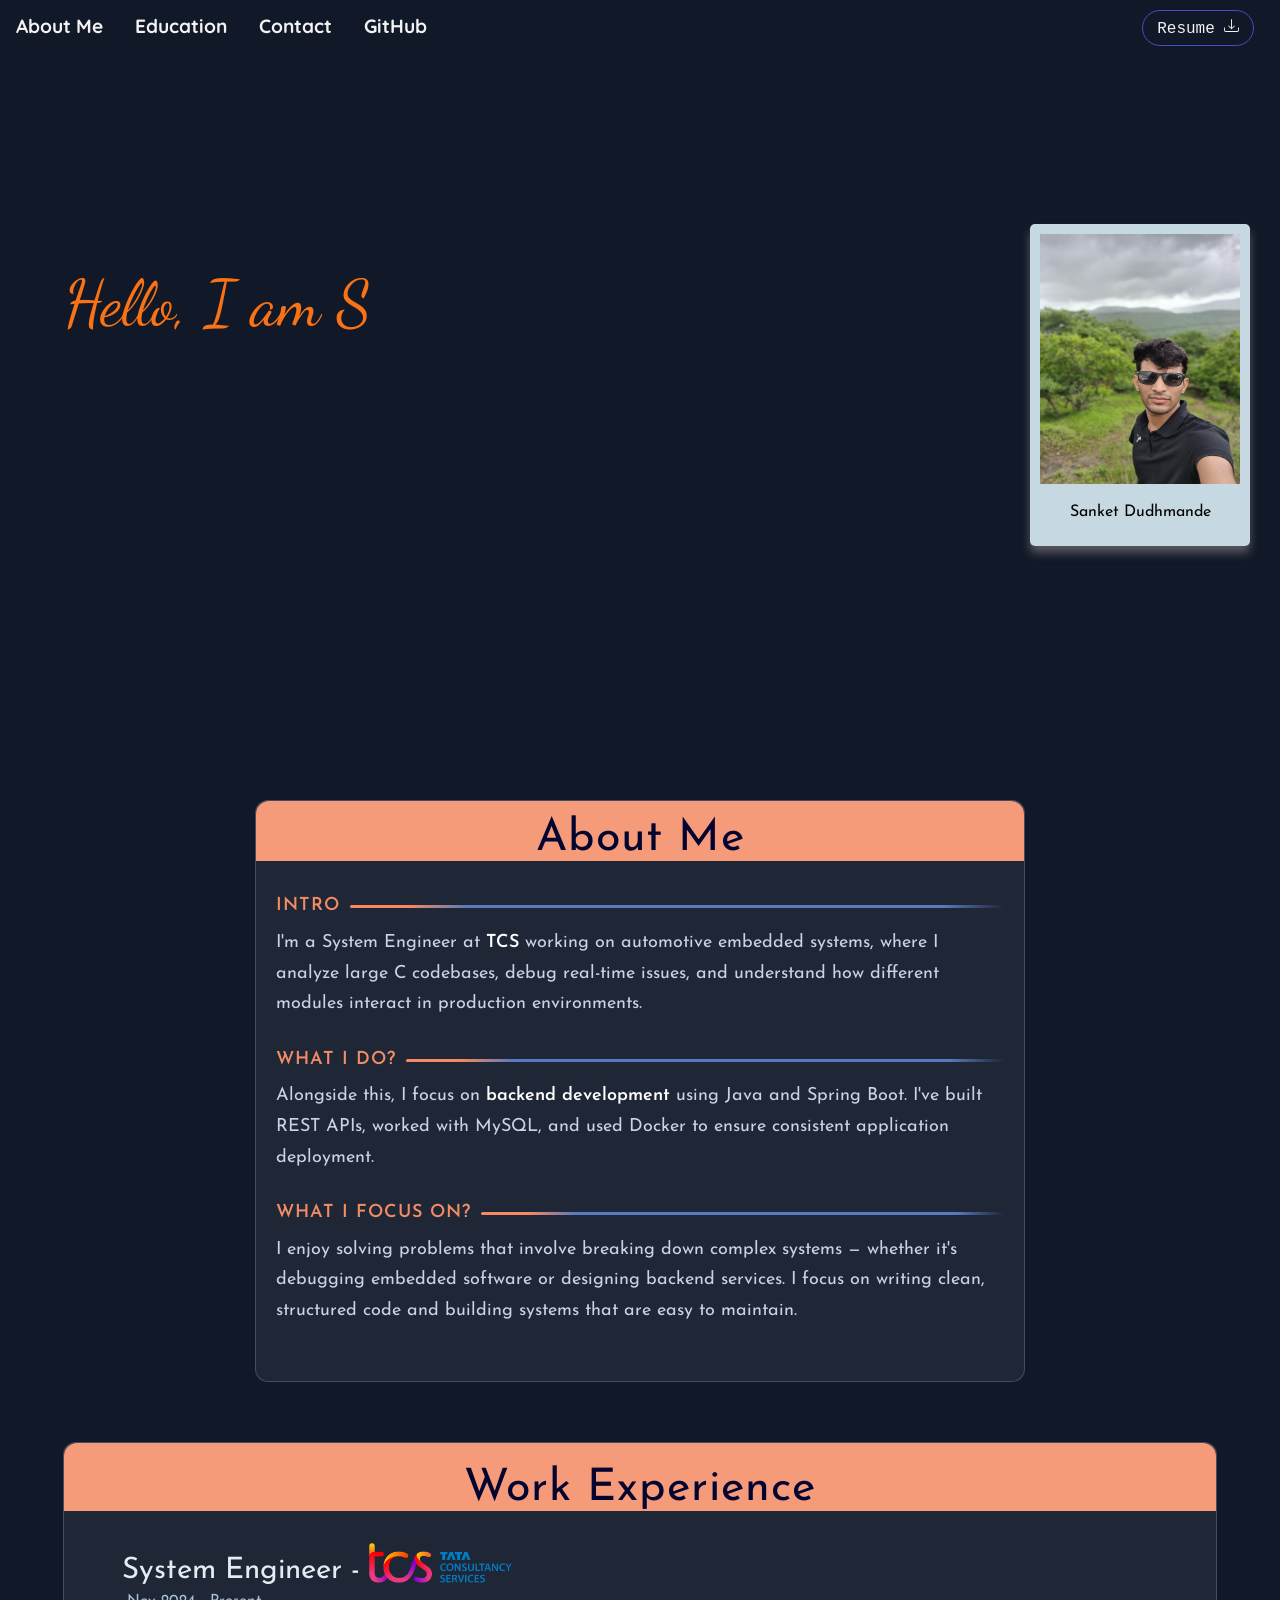
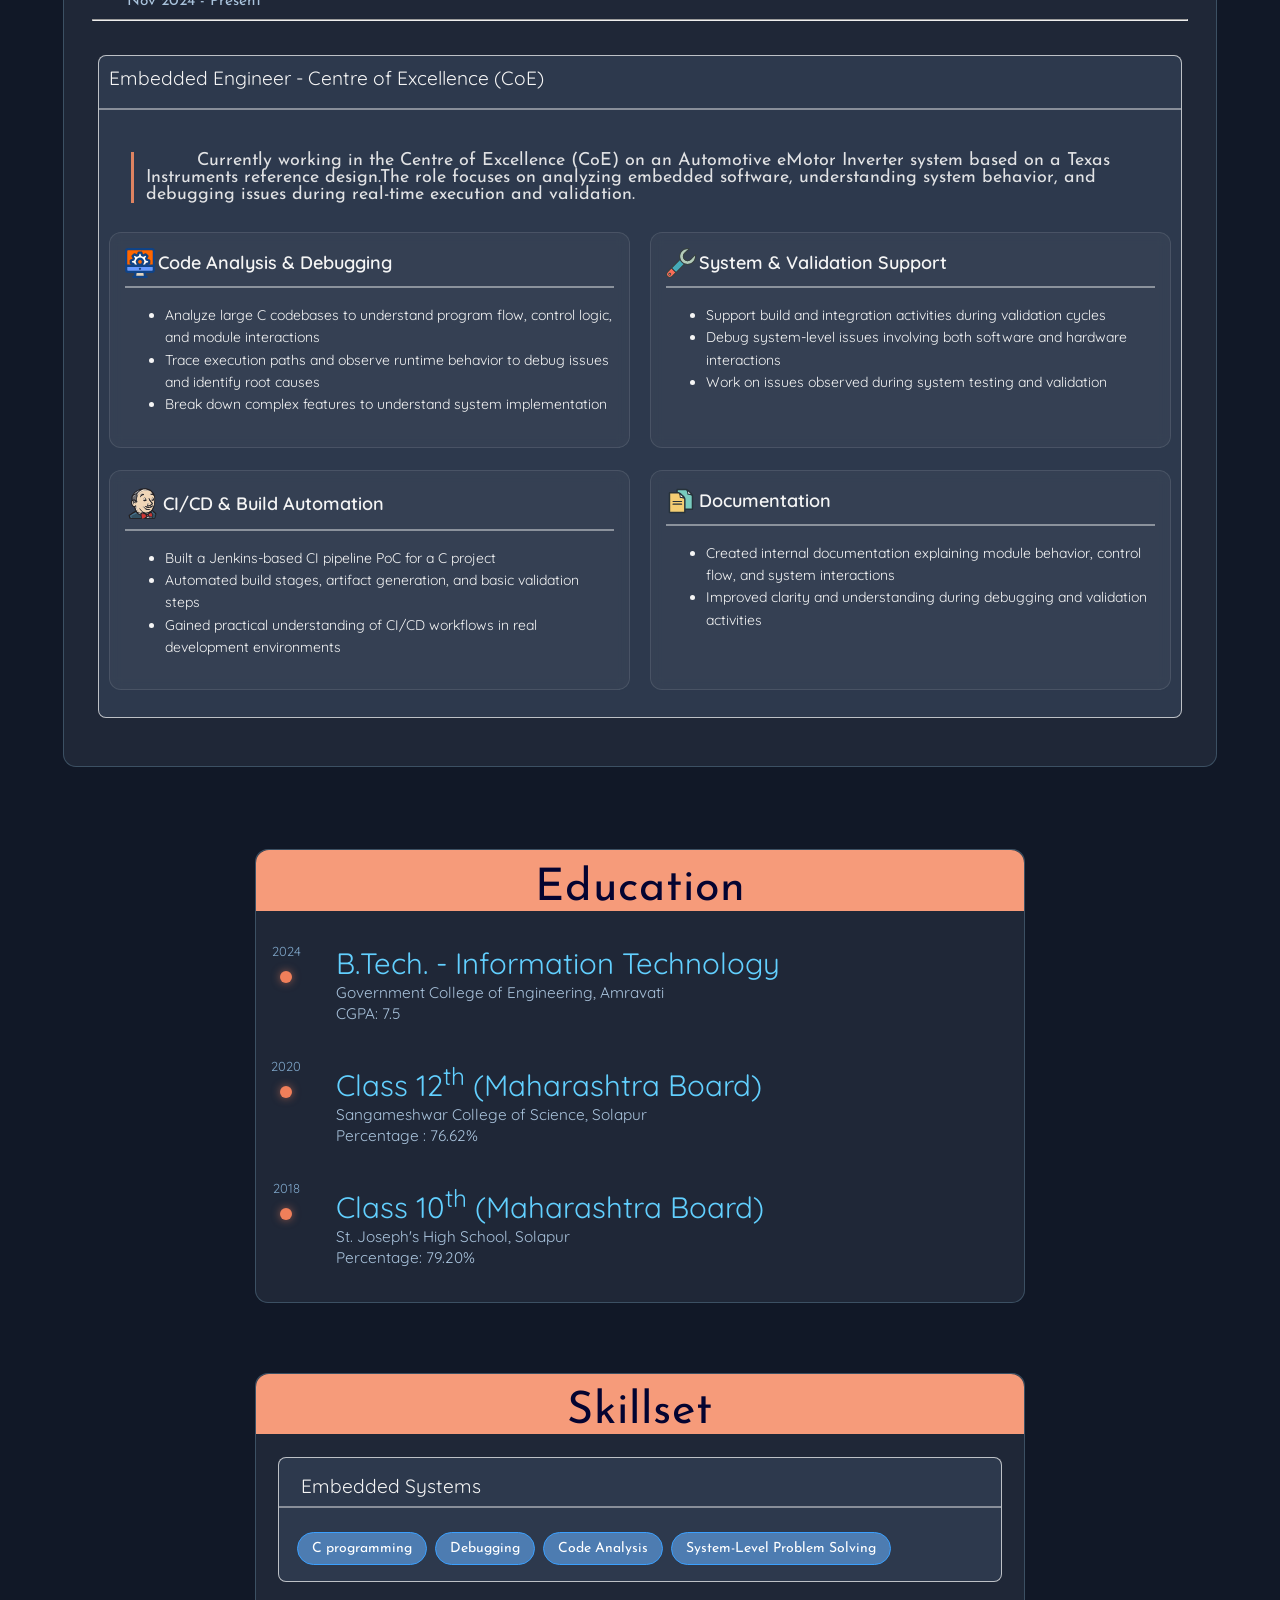
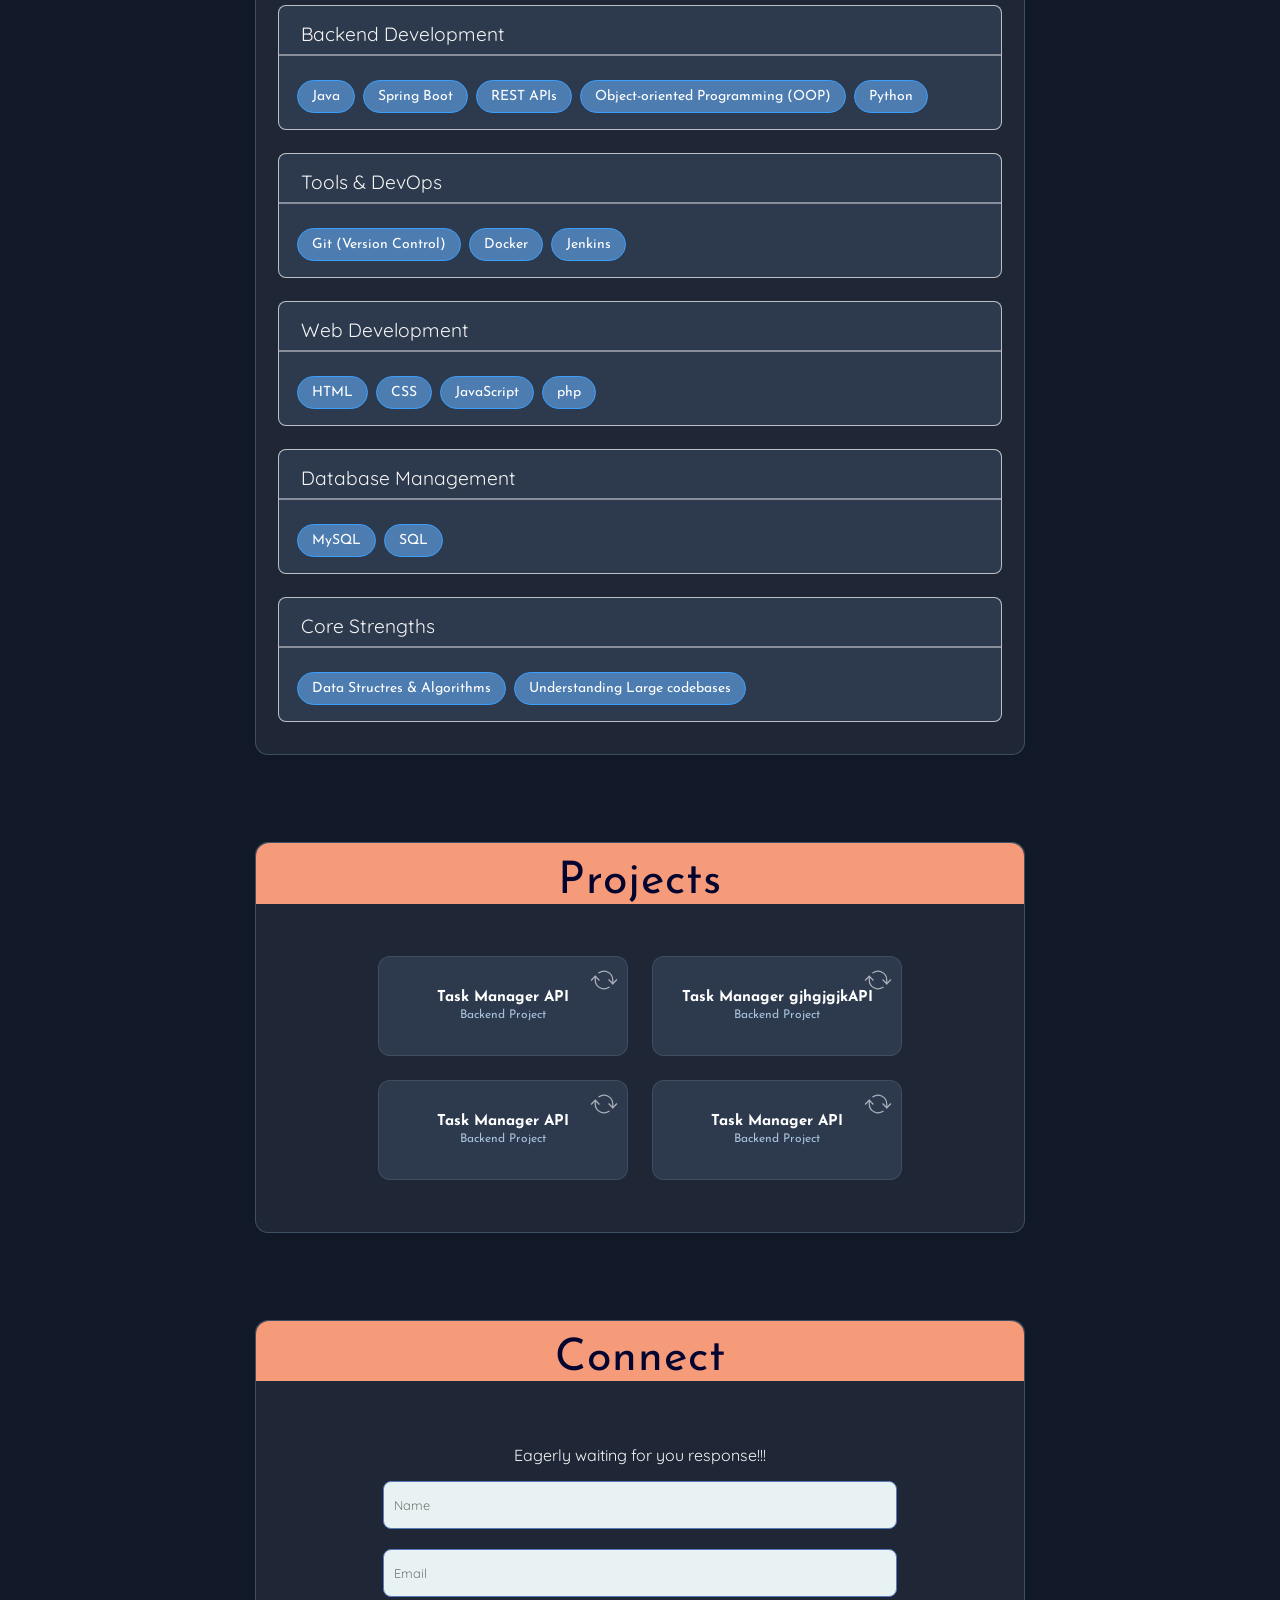
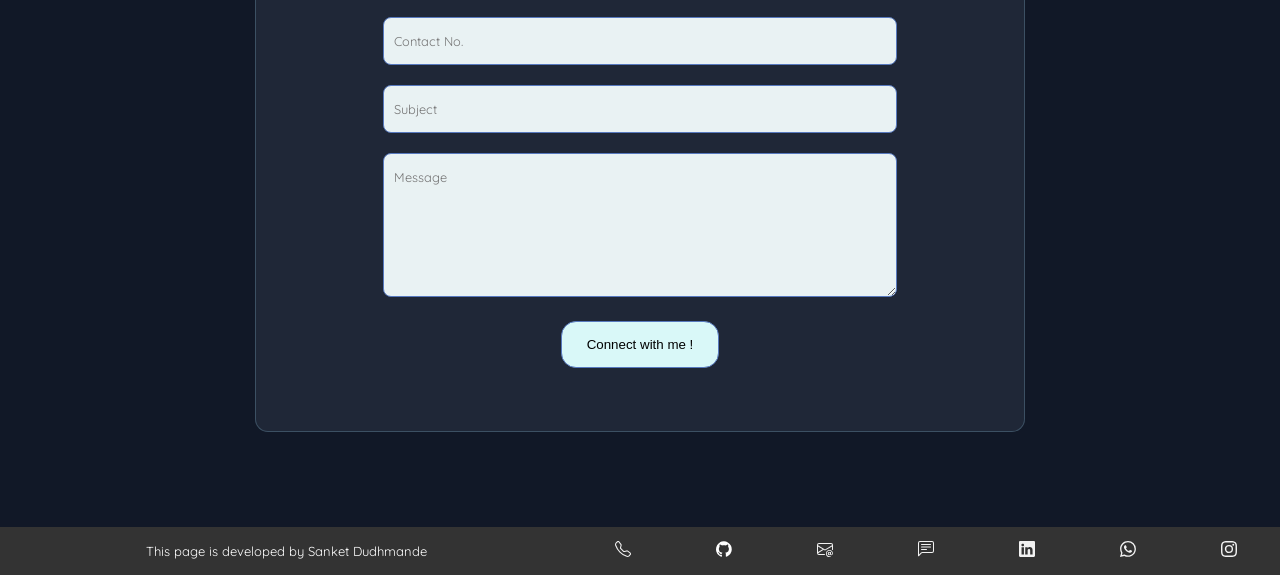
==== commit 1f298743: "Add files via upload" ====
--- a/index.html
+++ b/index.html
@@ -1242,4 +1242,4 @@
 
 </body>
 
-</html>
+</html>
--- a/stylesheet.css
+++ b/stylesheet.css
@@ -0,0 +1,1577 @@
+@import url('https://fonts.googleapis.com/css2?family=Puritan&display=swap');
+
+@import url('https://fonts.googleapis.com/css2?family=Dancing+Script&display=swap');
+
+/* font-family: 'Josefin Sans', sans-serif; */
+@import url('https://fonts.googleapis.com/css2?family=Josefin+Sans:wght@300&display=swap');
+
+
+/*QuickSand*/
+@import url('https://fonts.googleapis.com/css2?family=Dancing+Script&family=Quicksand:wght@300&display=swap');
+
+
+/* Nanum Gothi */
+/* font-family: "Nanum Gothic", sans-serif; */
+@import url('https://fonts.googleapis.com/css2?family=Nanum+Gothic&display=swap');
+
+
+
+@media screen and (max-width: 1024px) {
+
+    div.displaylap,
+    div.otherdetlap,
+    div.scrolllap,
+    div.topnav,
+    a.resume,
+    div.profile,
+    div.fieldseteca,
+    div.bottomlap {
+        display: none;
+    }
+}
+
+@media screen and (min-width: 1024px) {
+
+    div.displaymob,
+    div.otherdetmob,
+    div.scrollmob,
+    div.bottomnav,
+    div.profilemob,
+    div.fieldsetecamob,
+    div.bottommob {
+        display: none;
+    }
+}
+
+
+
+html {
+    scroll-behavior: smooth;
+
+    
+}
+
+body {
+    margin: 0;
+    background-color: #111827;
+}
+
+
+
+
+
+.resume {
+    /* float: right; */
+    font-family: 'Courier New', Courier, monospace;
+}
+
+.connectedinfo {
+    text-align: center;
+    font-size: 3vw;
+    font-family: 'Gill Sans', 'Gill Sans MT', Calibri, 'Trebuchet MS', sans-serif;
+}
+
+@media screen and (min-width: 1024px) {
+    a#resumebtn {
+        margin-top: 0.75vw;
+        margin-right: 2%;
+        font-weight: lighter;
+        font-size: medium;
+        text-align: center;
+        font-family: 'Courier New', Courier, monospace;
+        padding: 7px 14px;
+        /* background-color: rgb(230, 85, 112); */
+        /* background-color: rgb(147, 197, 254); */
+        background-color: #111827;
+        z-index: 45;
+        float: right;
+        /* border: 1px solid red; */
+        border: 1px solid rgb(72, 78, 195);
+
+        border-radius: 1.5vw;
+        text-decoration: none;
+
+        transition-duration: .4s;
+
+    }
+}
+
+a#resumebtn:hover {
+    /* background-color: rgb(45,184,45); */
+    background-color: rgb(92, 222, 232);
+
+    color: rgb(24, 24, 216);
+    box-shadow: 0px 0px 8px #44619b;
+
+
+}
+
+#demolap {
+    font-family: 'Dancing Script';
+    opacity: 1;
+    position: relative;
+    /* background: linear-gradient(to right, #f32170, */
+    /* #ff6b08,#ff6b08, #cf23cf); */
+    /* background: #f97e52; */
+    background: #F97316;
+    -webkit-text-fill-color: transparent;
+    -webkit-background-clip: text;
+    animation-name: demoanimation;
+    animation-duration: 2s;
+    animation-delay: 5s;
+    animation-fill-mode: forwards;
+}
+
+
+@media screen and (min-width: 1024px) {
+    p#demolap {
+        font-size: 5vw;
+        margin-left: 5%;
+        margin-right: 2%;
+        line-height: 250%;
+        /* letter-spacing: 5px; */
+
+    }
+}
+
+@keyframes demoanimation {
+    0% {
+        color: red;
+    }
+
+    100% {
+        color: green;
+        /* opacity: 0; */
+    }
+
+
+}
+
+@media screen and (max-width: 1024px) {
+    p#demolap {
+        font-size: 7.5vw;
+        text-align: center;
+        line-height: 250%;
+        /* letter-spacing: 50px; */
+    }
+}
+
+.profile {
+    padding: 10px;
+    box-shadow: 0 4px 8px 0 rgba(0, 0, 0, 0.5);
+    text-align: center;
+    overflow: hidden;
+    border-radius: 5px;
+    background-color: rgb(198, 216, 226);
+    animation-name: profileimageanimation;
+    animation-duration: 2s;
+    animation-fill-mode: forwards;
+    /* margin-right: 100px; */
+}
+
+
+@keyframes profileimageanimation {
+    0% {
+        opacity: 0;
+        margin-top: 50%;
+    }
+
+    100% {
+        margin-top: 0;
+    }
+
+}
+
+@media screen and (min-width: 1024px) {
+    div.profile {
+        /* border: 1px solid black; */
+        padding: 10px;
+        box-shadow: 0px 7px 10px 0 rgba(162, 154, 154, 0.5);
+        max-width: 220px;
+        left: 20px;
+        text-align: center;
+        /* margin: auto; */
+        float: right;
+        margin: 30px;
+        overflow: hidden;
+        border-radius: 5px;
+        transition: all 0.3s ease;
+
+    }
+    div.profile:hover{
+        transform: translateY(-5%);
+        scale: 1.1;
+
+    box-shadow: 0 10px 25px rgba(157, 218, 235, 0.3);
+    }
+}
+
+
+
+@media screen and (min-width: 1024px) {
+    img.profilepic {
+        height: 250px;
+        width: 200px;
+        transition: all 0.3s ease;
+    }
+ }
+
+
+.profilemob {
+    padding: 10px;
+    box-shadow: 0 4px 8px 0 rgba(0, 0, 0, 0.5);
+    text-align: center;
+    margin: auto;
+    overflow: hidden;
+    border-radius: 5px;
+    background-color: white;
+    animation-name: profileimageanimation;
+    animation-duration: 2s;
+
+
+}
+
+
+@media screen and (max-width: 1024px) {
+    div.profilemob {
+        padding: 5px;
+        padding-top: 20px;
+        box-shadow: 0 4px 8px 0 rgba(0, 0, 0, 0.5);
+        max-width: 230px;
+        text-align: center;
+        margin: auto;
+        overflow: hidden;
+        border-radius: 5px;
+    }
+}
+
+
+@media screen and (max-width: 1024px) {
+    img.profilepicmob {
+        height: 250px;
+        width: 200px;
+    }
+}
+
+.resume:hover {
+    background-color: rgba(219, 128, 128, 0.441);
+    color: white;
+}
+
+.resume-download-icon {
+    height: 10%;
+    width: 10%;
+}
+
+.nametitle {
+    font-family: 'Puritan', sans-serif;
+    color: rgb(117, 148, 189);
+    float: left;
+}
+
+@media screen and (min-width: 1024px) {
+    div.nametitle {
+        font-size: 30px;
+        margin-top: 1%;
+    }
+}
+
+@media screen and (max-width: 1024px) {
+    div.nametitle {
+        font-size: 20px;
+    }
+}
+
+.topnav {
+    overflow: hidden;
+    position: sticky;
+    top: 0;
+    z-index: 45;
+    /* background: linear-gradient(to left, rgb(57, 215, 57), rgb(57, 215, 57), #5779be, #5779be, #5779be, #5779be, #5779be, #5779be, #5779be, #5779be, #5779be); */
+
+    /* background-color: rgb(4, 4, 49); */
+    /* background-color: #0B0F19; */
+    background-color: #111827;
+    font-family: 'Quicksand';
+    font-weight: bold;
+    /* animation-name: topnavanimation;
+    animation-duration: 4s;
+    animation-fill-mode: forwards; */
+    /* box-shadow: 0 1px 80px #111827; */
+    /* box-shadow: 0px 10px 10px red; */
+    /* box-shadow: x y blur spread color; */
+    /* box-shadow: 0px 0px 100px 1px red; */
+
+}  
+
+
+
+.topnav a {
+    float: left;
+    display: block;
+    color: #f2f2f2;
+    text-align: center;
+    padding: 14px 16px;
+    text-decoration: none;
+    font-size: 1.5vw;
+}
+
+.topnav a:hover {
+    background-color: #dddddd70;
+    /* background-color: rgb(45, 184, 45); */
+    color: black;
+    /* border-radius: 0px 2vw; */
+    border-radius: 10px;
+}
+
+
+
+
+
+
+/* BOTTOM NAV FOR MOBILE */
+.bottomnav {
+
+    overflow: hidden;
+    background-color: #1d1b1b;
+    display: flex;
+    width: 100%;
+    position: fixed;
+    bottom: 0;
+    z-index: 105;
+    font-family: 'Quicksand';
+    font-weight: bold;
+
+}
+
+
+.bottomnav a {
+    float: left;
+    display: block;
+    color: #f2f2f2;
+    text-align: center;
+    padding: 14px 16px;
+    text-decoration: none;
+    font-size: 12px;
+    width: 100%;
+}
+
+
+
+
+
+.profname {
+    font-family: 'Josefin Sans', sans-serif;
+
+}
+
+
+.block-title {
+    background-color: #1f2737;
+    border: 0.01em solid #92c9e640;
+    border-radius: 13px;
+    margin: auto;
+    margin-top: 5%;
+    margin-bottom: -1%;
+    font-family: 'Josefin Sans', sans-serif;
+    /* text-align: center; */
+}
+
+@media screen and (max-width: 1024px) {
+    div.block-title {
+        max-width: 90%;
+    }
+}
+
+@media screen and (min-width: 1024px) {
+    div.block-title {
+        max-width: 60%;
+
+    }
+}
+
+#workexperience {
+    background-color: #1f2737;
+    border: 0.01em solid #92c9e640;
+    border-radius: 13px;
+    margin: auto;
+    /* margin-left: 10%; */
+    font-family: 'Josefin Sans', sans-serif;
+    /* text-align: center; */
+}
+
+@media screen and (max-width: 1024px) {
+    div#workexperience {
+        max-width: 90%;
+    }
+}
+
+@media screen and (min-width: 1024px) {
+    div#workexperience {
+        max-width: 90%;
+
+    }
+}
+
+
+#jobProfile {
+    color: #e2edf2;
+    margin-left: 5%;
+}
+
+@media screen and (max-width: 1024px) {
+    div#jobProfile {
+        margin-bottom: 5px;
+        margin-top: -5%;
+        font-size: 3.7vw;
+    }
+}
+
+@media screen and (min-width: 1024px) {
+    div#jobProfile {
+        margin-bottom: 20px;
+        font-size: 2.3vw;
+    }
+}
+
+.jobyear {
+    color: #a9c3dc;
+}
+
+@media screen and (max-width: 1024px) {
+    div.jobyear {
+        font-size: 3vw;
+        margin-left: 5%;
+    }
+}
+
+@media screen and (min-width: 1024px) {
+    div.jobyear {
+        /* margin-bottom: 20px; */
+        font-size: 1.2vw;
+        margin-left: 5.5%;
+        margin-top: -1%;
+    }
+}
+
+
+@media screen and (max-width: 1024px) {
+    span.company-name {
+        font-size: 3.7vw;
+    }
+}
+
+@media screen and (min-width: 1024px) {
+    span.company-name {
+        display: none;
+    }
+}
+
+.tcs_logo {
+    height: 40px;
+    margin-bottom: -0.5%;
+}
+
+@media screen and (max-width: 1024px) {
+    img.tcs_logo {
+        /* height: 20px; */
+        /* margin-bottom: -0.5%; */
+        display: none;
+    }
+}
+
+@media screen and (min-width: 1024px) {
+    img.tcs_logo {
+        height: 40px;
+        margin-bottom: -0.5%;
+    }
+}
+
+.tcs-profile {
+    font-family: 'Quicksand', sans-serif;
+    /* font-size: 1.5vw; */
+    display: inline-block;
+
+}
+
+@media screen and (max-width: 1024px) {
+    span.tcs-profile {
+        font-size: 3vw;
+        padding: 8px;
+    }
+}
+
+@media screen and (min-width: 1024px) {
+    span.tcs-profile {
+        font-size: 1.5vw;
+        padding: 10px;
+
+    }
+}
+
+.topic_title {
+    text-align: center;
+    align-items: center;
+    color: rgb(4, 4, 49);
+    background-color: #f69b7a;
+    /* position: sticky; */
+    top: 7%;
+    overflow: hidden;
+    z-index: 100;
+    letter-spacing: 1px;
+}
+
+
+@media screen and (max-width: 1024px) {
+    div.topic_title {
+        font-size: 2em;
+        border-radius: 13px 13px 0px 0px;
+        margin-bottom: 0%;
+        padding-top: 2%;
+    }
+}
+
+@media screen and (min-width: 1024px) {
+    div.topic_title {
+        font-size: 3.5vw;
+        border-radius: 13px 13px 0px 0px;
+        margin-bottom: 0%;
+        padding-top: 2%;
+    }
+}
+
+.topics {
+    align-items: center;
+    /* display:inline-flex; */
+}
+
+.skillset-hr {
+    border: 0.001em solid #f5f5f574;
+}
+
+.new-skill-type {
+    border-radius: 8px;
+    margin: auto;
+    border: 0.01em solid #f5f5f5b8;
+    color: whitesmoke;
+    background-color: #41526b71;
+
+}
+
+
+@media screen and (max-width: 1024px) {
+    div.new-skill-type {
+        /* background: #000; */
+        max-width: 94%;
+        margin-top: 3%;
+    }
+}
+
+@media screen and (min-width: 1024px) {
+    div.new-skill-type {
+        /* margin: auto; */
+        max-width: 94%;
+        margin-top: 3%;
+    }
+}
+
+.skill-type {
+    font-family: 'Quicksand', sans-serif;
+    /* font-size: 1.5vw; */
+    padding: 3%;
+}
+
+@media screen and (max-width: 1024px) {
+    span.skill-type {
+        font-size: 4vw;
+    }
+}
+
+@media screen and (min-width: 1024px) {
+    span.skill-type {
+        font-size: 1.5vw;
+    }
+}
+
+
+
+.tags-2 {
+    display: flex;
+    flex-wrap: wrap;
+    margin-left: 2.5%;
+    color: white;
+}
+
+@media screen and (max-width: 1024px) {
+    div.tags-2 {
+        gap: 3px;
+    }
+}
+
+@media screen and (min-width: 1024px) {
+    div.tags-2 {
+        gap: 8px;
+    }
+}
+
+
+.tag-2 {
+    background-color: #4d7cb1;
+    border: 1px solid #3aa0ff;
+    transition: 0.2s;
+    color: rgb(255, 255, 255);
+
+
+}
+
+@media screen and (max-width: 1024px) {
+    span.tag-2 {
+        padding: 4px 8px;
+        border-radius: 15px;
+        font-size: 14px;
+    }
+}
+
+@media screen and (min-width: 1024px) {
+    span.tag-2 {
+        padding: 8px 14px;
+        border-radius: 20px;
+        font-size: 14px;
+    }
+}
+
+
+.tag-2:hover {
+    background-color: #f07f5a6e;
+    border: 1px solid #ff916c;
+    /* transform: scale(1.5); */
+    scale: 1.02;
+
+    /* color: #0b1a2b; */
+}
+
+/* TIMELINE */
+.timeline {
+    max-width: 800px;
+    margin: auto;
+    font-family: 'Quicksand', sans-serif;
+    /* margin: -1%; */
+
+}
+
+/* ITEM */
+.timeline-item {
+    display: flex;
+    align-items: flex-start;
+    gap: 20px;
+    margin-bottom: 30px;
+    transition: all 0.3s ease;
+}
+
+.timeline-item:hover {
+    transform: translateX(5px);
+}
+
+@media screen and (max-width: 1024px) {
+    div.timeline-item {
+        margin-bottom: 15px;
+    }
+}
+
+@media screen and (min-width: 1024px) {
+    div.timeline-item {
+        margin-bottom: 20px;
+    }
+}
+
+/* LEFT SIDE (year + dot) */
+.timeline-left {
+    display: flex;
+    flex-direction: column;
+    align-items: center;
+    min-width: 60px;
+    position: relative;
+}
+
+/* DOT */
+.timeline-dot {
+    width: 12px;
+    height: 12px;
+    background: #f07f5a;
+    border-radius: 50%;
+    margin-top: 4px;
+    /* box-shadow: 0 0 5px rgba(240, 127, 90, 0.7); */
+    box-shadow: 0 0 8px rgba(240, 127, 90, 0.6);
+}
+
+/* YEAR */
+.year {
+    font-size: 13px;
+    color: #7fa6c9;
+    margin-bottom: 8px;
+    /* margin-right: 120%; */
+}
+
+/* CONTENT */
+.timeline-content {
+    flex: 1;
+    padding-top: 2px;
+}
+
+.eduhead {
+    color: #62d0ff;
+
+}
+
+@media screen and (max-width: 1024px) {
+    div.eduhead {
+        margin-bottom: 5px;
+        font-size: 4vw;
+    }
+}
+
+@media screen and (min-width: 1024px) {
+    div.eduhead {
+        margin-bottom: 2px;
+        font-size: 2.3vw;
+    }
+}
+
+.inst-name {
+    color: #a9c3dc;
+    /* margin: 2px 0; */
+    font-size: 1.2vw;
+}
+
+@media screen and (max-width: 1024px) {
+    div.inst-name {
+        margin: 2px 0;
+        font-size: 2.5vw;
+    }
+}
+
+@media screen and (min-width: 1024px) {
+    div.inst-name {
+        margin: 2px 0;
+        font-size: 1.2vw;
+    }
+}
+
+.details {
+    color: #a9c3dc;
+}
+
+@media screen and (max-width: 1024px) {
+    p.details {
+        font-size: 2.3vw;
+        margin-top: 0.5%;
+    }
+}
+
+@media screen and (min-width: 1024px) {
+    p.details {
+        font-size: 1.2vw;
+        margin-top: 2px;
+    }
+}
+
+.extracursection svg {
+    margin-right: 3px;
+}
+
+
+@media screen and (max-width: 1024px) {
+    p.work-context {
+        text-indent: 3%;
+        border-left: 3px solid #F28C64;
+        padding-left: 12px;
+        padding-right: 10px;
+        opacity: 0.9;
+        margin-left: 3%;
+        font-size: 3vw;
+        margin-top: -2%;
+    }
+}
+
+@media screen and (min-width: 1024px) {
+    p.work-context {
+        text-indent: 5%;
+        border-left: 3px solid #F28C64;
+        padding-left: 12px;
+        padding-right: 10px;
+        opacity: 0.9;
+        margin-left: 3%;
+        font-size: 1.4vw;
+    }
+}
+
+/* SECTION WRAPPER */
+.about-section {
+    margin-top: 40px;
+}
+
+
+/* MAIN CONTENT */
+.about-container {
+    max-width: 900px;
+    margin: auto;
+    padding: 30px 20px;
+    line-height: 1.7;
+}
+
+/* BLOCKS */
+.about-block {
+    margin-bottom: 25px;
+}
+
+/* SECTION LABELS */
+.about-section-title {
+    display: flex;
+    align-items: center;
+    gap: 10px;
+    color: #F28C64;
+    font-weight: 600;
+    margin-bottom: 6px;
+    letter-spacing: 1px;
+}
+
+
+@media screen and (max-width: 1024px) {
+    div.about-section-title {
+        font-size: 14px;
+    }
+}
+
+@media screen and (min-width: 1024px) {
+    div.about-section-title {
+        font-size: 18px;
+    }
+}
+
+/* LINE AFTER TITLE */
+.about-section-title::after {
+    content: "";
+    flex: 1;
+    height: 3px;
+    border-top-left-radius: 2px;
+    border-bottom-left-radius: 2px;
+
+    /* background: rgba(255,255,255,0.1); */
+    background: linear-gradient(to right, #f68961, #f68961, #5779be, #5779be, #5779be, #5779be, #5779be, #5779be, #5779be, #5779be, #5779be, #1f2737);
+}
+
+/* TEXT */
+.about-container p {
+    color: #c9d4e3;
+    font-size: 15px;
+    margin: 0;
+}
+
+@media screen and (max-width: 1024px) {
+    div.about-container p{
+        font-size: 14px;
+        /* color: red; */
+    }
+}
+
+@media screen and (min-width: 1024px) {
+    div.about-container p {
+        font-size: 18px;
+        /* color: red; */
+    }
+}
+/* HIGHLIGHT WORDS */
+.about-container strong {
+    color: #ffffff;
+    font-weight: 600;
+}
+
+.menutitle {
+    /* color: #ffff; */
+    /* color: #d9fcfc; */
+    color: rgb(4, 4, 49);
+    text-align: center;
+    font-family: 'Josefin Sans', sans-serif;
+    /* background-color: #5779be; */
+    background-color: #f68961;
+    display: block;
+    /* position: sticky; */
+    top: 0;
+    padding-top: 1%;
+    z-index: 100;
+    /* font-weight: bold; */
+
+}
+
+
+@media screen and (min-width: 1024px) {
+    div.menutitle {
+        font-size: 50px;
+        /* text-shadow: 2px 2px #0000ff; */
+
+
+    }
+}
+
+@media screen and (max-width: 1024px) {
+    div.menutitle {
+        font-size: 30px;
+        /* text-shadow: 1px 1px #2424ff; */
+
+
+    }
+}
+
+.hello {
+    text-indent: 10vw;
+    font-size: 4vw;
+    margin-left: 2%;
+    margin-right: 1%;
+    font-family: 'Quicksand', sans-serif;
+    color: #c9c9c9;
+}
+
+
+@media screen and (min-width: 1024px) {
+    div.hello {
+        font-size: 1.9vw;
+    }
+}
+
+@media screen and (max-width: 1024px) {
+    div.hello {
+        font-size: 4vw;
+
+    }
+}
+
+/* GRID */
+.project-grid {
+    display: flex;
+    gap: 24px;
+    flex-wrap: wrap;
+    justify-content: center;
+    align-items: center; /* ✅ prevents uneven vertical alignment */
+    padding: 20px;
+}
+
+/* CARD */
+.project-card {
+    
+    perspective: 1000px;
+    cursor: pointer;
+
+    flex-shrink: 0; /* ✅ prevents resizing */
+    position: relative;
+}
+
+
+@media screen and (min-width: 1024px) {
+    div.project-card {
+        /* font-size: 1.9vw; */
+        width: 250px;
+    height: 100px;
+    }
+}
+
+@media screen and (max-width: 1024px) {
+    div.project-card {
+        /* font-size: 1.9vw; */
+        /* width: 250px; */
+        width: 100%;
+    height: 100px;
+    }
+}
+
+
+/* INNER WRAPPER */
+.card-inner {
+    width: 100%;
+    height: 100%;
+    position: relative;
+
+    transform-style: preserve-3d;
+    transition: transform 0.6s ease;
+
+    /* ✅ prevents layout recalculation */
+    display: block;
+}
+
+/* FLIP STATES */
+.project-card.flipped .card-inner {
+    transform: rotateY(180deg);
+}
+
+@media (hover: hover) {
+    .project-card:hover .card-inner {
+        transform: rotateY(180deg);
+    }
+}
+
+/* SIDES (FRONT + BACK) */
+.card-front,
+.card-back {
+    position: absolute;
+    inset: 0; /* ✅ ensures exact same size */
+
+    border-radius: 12px;
+    backface-visibility: hidden;
+
+    display: flex;
+    flex-direction: column;
+    justify-content: center;
+    align-items: center;
+
+    padding: 12px;
+    text-align: center;
+
+    box-sizing: border-box; /* ✅ critical */
+    overflow: hidden; /* ✅ prevents expansion */
+}
+
+/* FRONT */
+.card-front {
+    /* background: rgba(255, 255, 255, 0.04); */
+    background: #41526b71;
+    border: 1px solid rgba(255,255,255,0.1);
+    color: #ffffff;
+}
+
+/* BACK */
+.card-back {
+    /* background: rgba(242, 140, 100, 0.1); */
+    background-color: #5ea1ee36;
+    border: 1px solid #3aa0ff;
+    color: #c9d4e3;
+    transform: rotateY(180deg);
+}
+
+/* TEXT RESET (VERY IMPORTANT) */
+.card-front h3,
+.card-front p,
+.card-back p,
+.card-back span {
+    margin: 0; /* ✅ removes hidden spacing issues */
+}
+
+/* TEXT STYLING */
+.card-front h3 {
+    font-size: 15px;
+    margin-bottom: 4px;
+}
+
+.card-front p {
+    font-size: 12px;
+    color: #a9c3dc;
+}
+
+.card-back p {
+    font-size: 12px;
+    line-height: 1.4;
+}
+
+.card-back span {
+    font-size: 11px;
+    color: #F28C64;
+    margin-top: 4px;
+}
+
+/* FLIP ICON */
+.flip-icon {
+    position: absolute;
+    top: 8px;
+    right: 8px;
+    width: 30px;
+    height: 30px;
+    opacity: 0.6;
+    transition: 0.3s ease;
+}
+
+.flip-icon svg {
+    width: 100%;
+    height: 100%;
+}
+
+/* ICON ANIMATION */
+.project-card:hover .flip-icon {
+    opacity: 1;
+    transform: rotate(180deg);
+}
+
+/* OPTIONAL HOVER LIFT (SAFE) */
+.project-card:hover {
+    /* transform: translateY(-4px); */
+    transform: scale(1.1);
+    transition: transform 0.3s ease;
+}
+
+.extracursection {
+    flex: 1;
+    border-radius: 12px;
+    padding: 15px;
+    /* background-color: rgba(153, 186, 186, 0.122); */
+    background: rgba(255, 255, 255, 0.04);
+    backdrop-filter: blur(6px);
+    border: 1px solid rgba(255, 255, 255, 0.1);
+    /* transition: ease; */
+    transition: all 0.3s ease;
+}
+
+.extracursection:hover {
+    /* transform: scale(1.02); */
+    transform: translateY(-6px);
+    box-shadow: 0 10px 25px rgba(0, 0, 0, 0.3);
+
+
+}
+
+.extracurriculartitle {
+    font-size: 18px;
+    font-weight: 600;
+    margin-bottom: 8px;
+    align-items: center;
+    display: flex;
+
+
+}
+
+.extracurricular {
+    /* color: rgb(223, 181, 126); */
+    color: rgb(196, 125, 33);
+
+    font-size: 1.5em;
+    padding: 10px;
+}
+
+.fieldseteca {
+    display: flex;
+    gap: 20px;
+    align-items: center;
+    margin: auto;
+    /* margin: 10%; */
+    font-family: 'Quicksand', sans-serif;
+    /* text-align: center; */
+    padding: 1%;
+}
+
+.list-item-lap {
+    font-size: 14px;
+    line-height: 1.6;
+}
+
+
+.list-item-mob {
+    font-size: 10px;
+    line-height: 1.6;
+    margin-left: -3%;
+}
+
+
+
+.extracursectionmob {
+    display: block;
+    border: 1px solid black;
+    border-radius: 5px;
+    margin: 10px 4px;
+    margin-top: 0;
+    /* width: 84%; */
+    background-color: rgba(172, 202, 202, 0.294)
+}
+
+.extracurriculartitlemob {
+    font-size: 5vw;
+}
+
+.extracurricularmob {
+    color: rgb(196, 125, 33);
+    font-size: 1em;
+    /* padding: 10px; */
+}
+
+.fieldsetecamob {
+    align-items: center;
+    margin: auto;
+    font-family: 'Quicksand', sans-serif;
+}
+
+
+.organizationmob,
+.durationmob {
+    font-size: 0.7em;
+    /* color: red; */
+}
+
+
+
+
+.detailssection {
+    display: inline-block;
+    border: 1px solid black;
+    border-radius: 5px;
+    margin-left: 5%;
+    width: 87.5%;
+    background-color: rgba(153, 186, 186, 0.294);
+}
+
+.detailstitle {
+    font-size: 2em;
+}
+
+.detailstable {
+    text-align: center;
+    align-items: center;
+    margin: auto;
+}
+
+
+.fieldseteca {
+    /* align-items: center; */
+    align-items: stretch;
+    margin: auto;
+    font-family: 'Quicksand', sans-serif;
+    /* text-align: center; */
+}
+
+
+
+.detailstable {
+    border: 1px solid black;
+    border-collapse: collapse;
+}
+
+
+.detailstr {
+    border: 1px solid black;
+    padding: 10px;
+
+}
+
+.detailstd {
+    color: #0000ff;
+    border: 1px solid black;
+    padding: 10px;
+
+}
+
+
+
+.detailssectionmob {
+    display: inline-block;
+    border: 1px solid black;
+    border-radius: 5px;
+    margin-left: 5%;
+    width: 87.5%;
+    background-color: rgba(153, 186, 186, 0.294);
+}
+
+.detailstitlemob {
+    font-size: 9em;
+}
+
+.detailstablemob {
+    text-align: center;
+    align-items: center;
+    margin: auto;
+}
+
+
+.fieldsetecamob {
+    align-items: center;
+    margin: auto;
+    font-family: 'Quicksand', sans-serif;
+    /* text-align: center; */
+}
+
+
+
+.detailstablemob {
+    border: 1px solid black;
+    border-collapse: collapse;
+    font-family: 'Quicksand', sans-serif;
+    font-size: 0.8em;
+}
+
+
+.detailstrmob {
+    border: 1px solid black;
+
+}
+
+.detailstdmob {
+    color: #0000ff;
+    border: 1px solid black;
+    padding: 10px;
+
+}
+
+
+
+
+
+
+
+@media screen and (max-width: 1024px) {
+
+    div.contactform {
+        text-align: center;
+        padding-top: 2%;
+        padding-left: 0px;
+        padding-right: 0px;
+        font-family: 'Quicksand', sans-serif;
+        /* opacity: 0.5; */
+        color: white;
+    }
+}
+
+@media screen and (min-width: 1024px) {
+    div.contactform {
+        text-align: center;
+        padding-top: 2%;
+        padding-left: 0%;
+        padding-right: 0%;
+        padding-bottom: 2%;
+        font-family: 'Quicksand', sans-serif;
+        border-radius: 12px;
+       /* border: 0.01em solid #f5f5f5b8; */
+    color: whitesmoke;
+    /* background-color: #41526b71; */
+        width: 80%;
+        margin: 0 auto;
+
+    }
+}
+
+
+.submitbutton {
+    background-color: #d9f8f8;
+    padding: 25px;
+    padding-top: 15px;
+    padding-bottom: 15px;
+    border: 1px solid #5779be;
+    border-radius: 15px;
+    transition: 1s;
+}
+
+
+.submitbutton:hover {
+    background-color: #96b2e8;
+    padding: 25px;
+    padding-top: 15px;
+    padding-bottom: 15px;
+    border: 1px solid #6283c5;
+    border-radius: 15px;
+    transition: 0.5s;
+}
+
+
+
+
+@media screen and (min-width: 1024px) {
+    input.contactinput {
+        padding: 10px;
+        padding-top: 15px;
+        padding-bottom: 15px;
+        width: 80%;
+        border: 1px solid #5779be;
+        border-radius: 8px;
+        background-color: #e9f2f3;
+        font-family: 'Quicksand', sans-serif;
+        font-size: 1vw;
+
+
+    }
+}
+
+@media screen and (max-width: 1024px) {
+    input.contactinput {
+        padding: 3%;
+        margin-bottom: 1%;
+        width: 85%;
+        border: 1px solid #5779be;
+        border-radius: 5px;
+        background-color: #e9f2f3;
+        font-family: 'Quicksand', sans-serif;
+
+    }
+}
+
+
+@media screen and (max-width: 1024px) {
+    textarea.contactinput {
+        padding: 3%;
+        padding-bottom: 1px;
+        width: 85%;
+        border: 1px solid #5779be;
+        border-radius: 3px;
+        background-color: #e9f2f3;
+        font-family: 'Quicksand', sans-serif;
+
+    }
+}
+
+
+@media screen and (min-width: 1024px) {
+    textarea.contactinput {
+        padding: 10px;
+        padding-top: 15px;
+        padding-bottom: 15px;
+        width: 80%;
+        border: 1px solid #5779be;
+        border-radius: 8px;
+        background-color: #e9f2f3;
+        font-family: 'Quicksand', sans-serif;
+        font-size: 1vw;
+
+
+    }
+}
+
+
+
+.contactinput:hover,
+.contactinput1:hover {
+    background-color: #ffffff;
+
+}
+
+.contactinput1 {
+    padding: 10px;
+    padding-top: 15px;
+    padding-bottom: 15px;
+    /* width: 1000%; */
+    font-family: 'Quicksand', sans-serif;
+
+    border-radius: 8px;
+    background-color: #e9f2f3;
+}
+
+
+
+
+.collapsible {
+    font-family: 'Quicksand', sans-serif;
+    margin: auto;
+    /* background-color: #777; */
+    background-color: rgba(172, 202, 202, 0.294);
+    color: white;
+    cursor: pointer;
+    padding: 10px;
+    width: 100%;
+    border: none;
+    border-radius: 5px;
+    text-align: left;
+    outline: none;
+    font-size: 12px;
+}
+
+.active,
+.collapsible:hover {
+    background-color: #555;
+}
+
+
+
+.plus {
+    float: right;
+    scale: 2;
+}
+
+.live {
+    font-size: small;
+    color: #fe723f;
+    text-decoration: none;
+}
+
+a.live:hover {
+    text-decoration: underline;
+}
+
+.content {
+    padding: 0 1px;
+    max-height: 0;
+    overflow: hidden;
+    transition: max-height 0.2s ease-out;
+    background-color: #f1f1f1;
+    font-family: 'Quicksand', sans-serif;
+    color: #080842;
+    font-size: 12px;
+}
+
+
+
+.connections {
+    margin: auto;
+    align-items: center;
+    display: flex;
+    /* width: 50%; */
+    background-color: #333;
+    display: flex;
+    justify-content: center;
+}
+
+
+.connections a {
+    float: left;
+    display: block;
+    color: #f2f2f2;
+    text-align: center;
+    padding: 14px 16px;
+    text-decoration: none;
+    font-size: 12px;
+    width: 100%;
+}
+
+.connections img {
+    width: 30px;
+}
+
+
+.bottominfo {
+    background-color: #333;
+    color: white;
+    padding: 10px;
+    text-align: center;
+    width: 800%;
+}
+
+
+.bottominfo1 {
+    background-color: #333;
+    color: white;
+    padding: 10px;
+    text-align: center;
+    /* width: 800%; */
+}
+
+
+.bottominfo,
+.bottominfo1 {
+    font-family: 'Quicksand';
+    font-size: small;
+}
+
+
+
+input[type=number]::-webkit-outer-spin-button,
+input[type=number]::-webkit-inner-spin-button {
+    -webkit-appearance: none;
+    /* Chrome, Safari, Edge, Opera */
+
+}
+
+
+/*
+
+@media screen and (max-width: 1024px) {
+    div.{
+        
+    }
+}
+
+@media screen and (min-width: 1024px) {
+    div. {
+        
+    }
+}
+
+*/
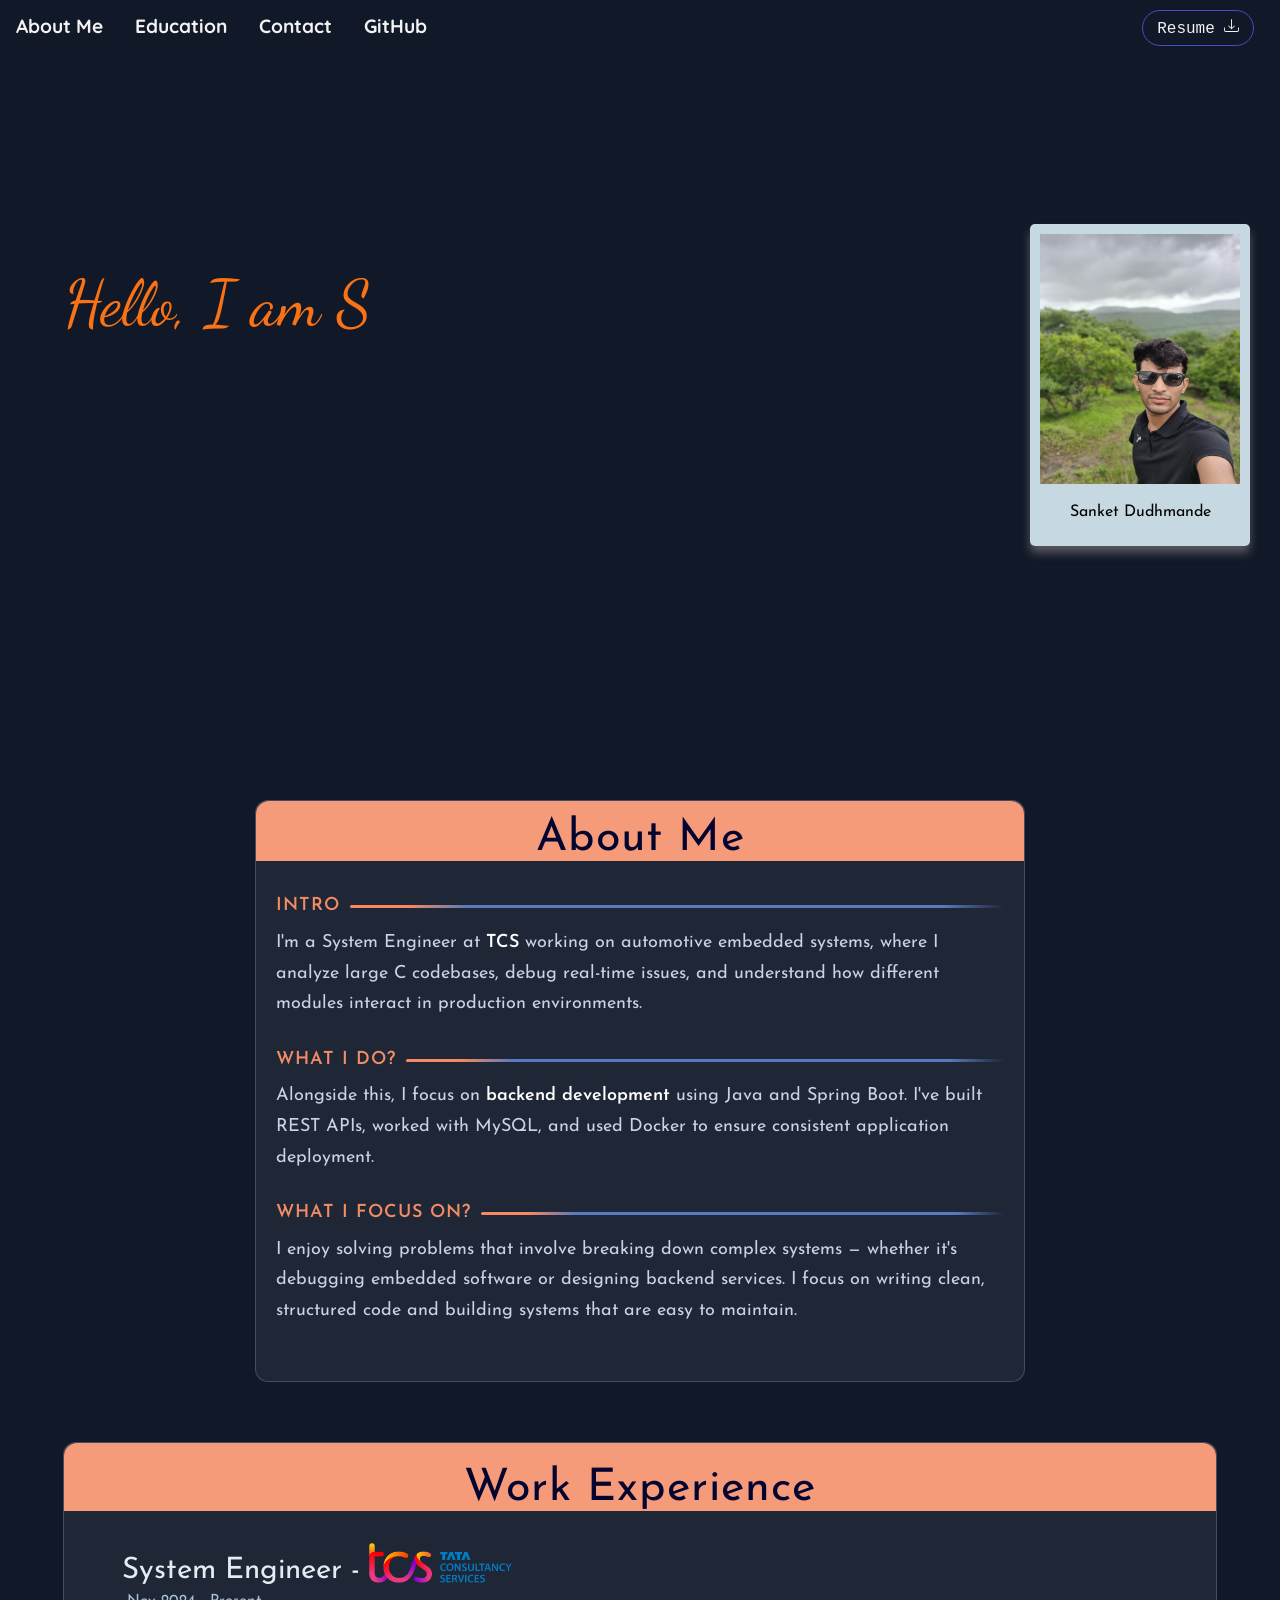
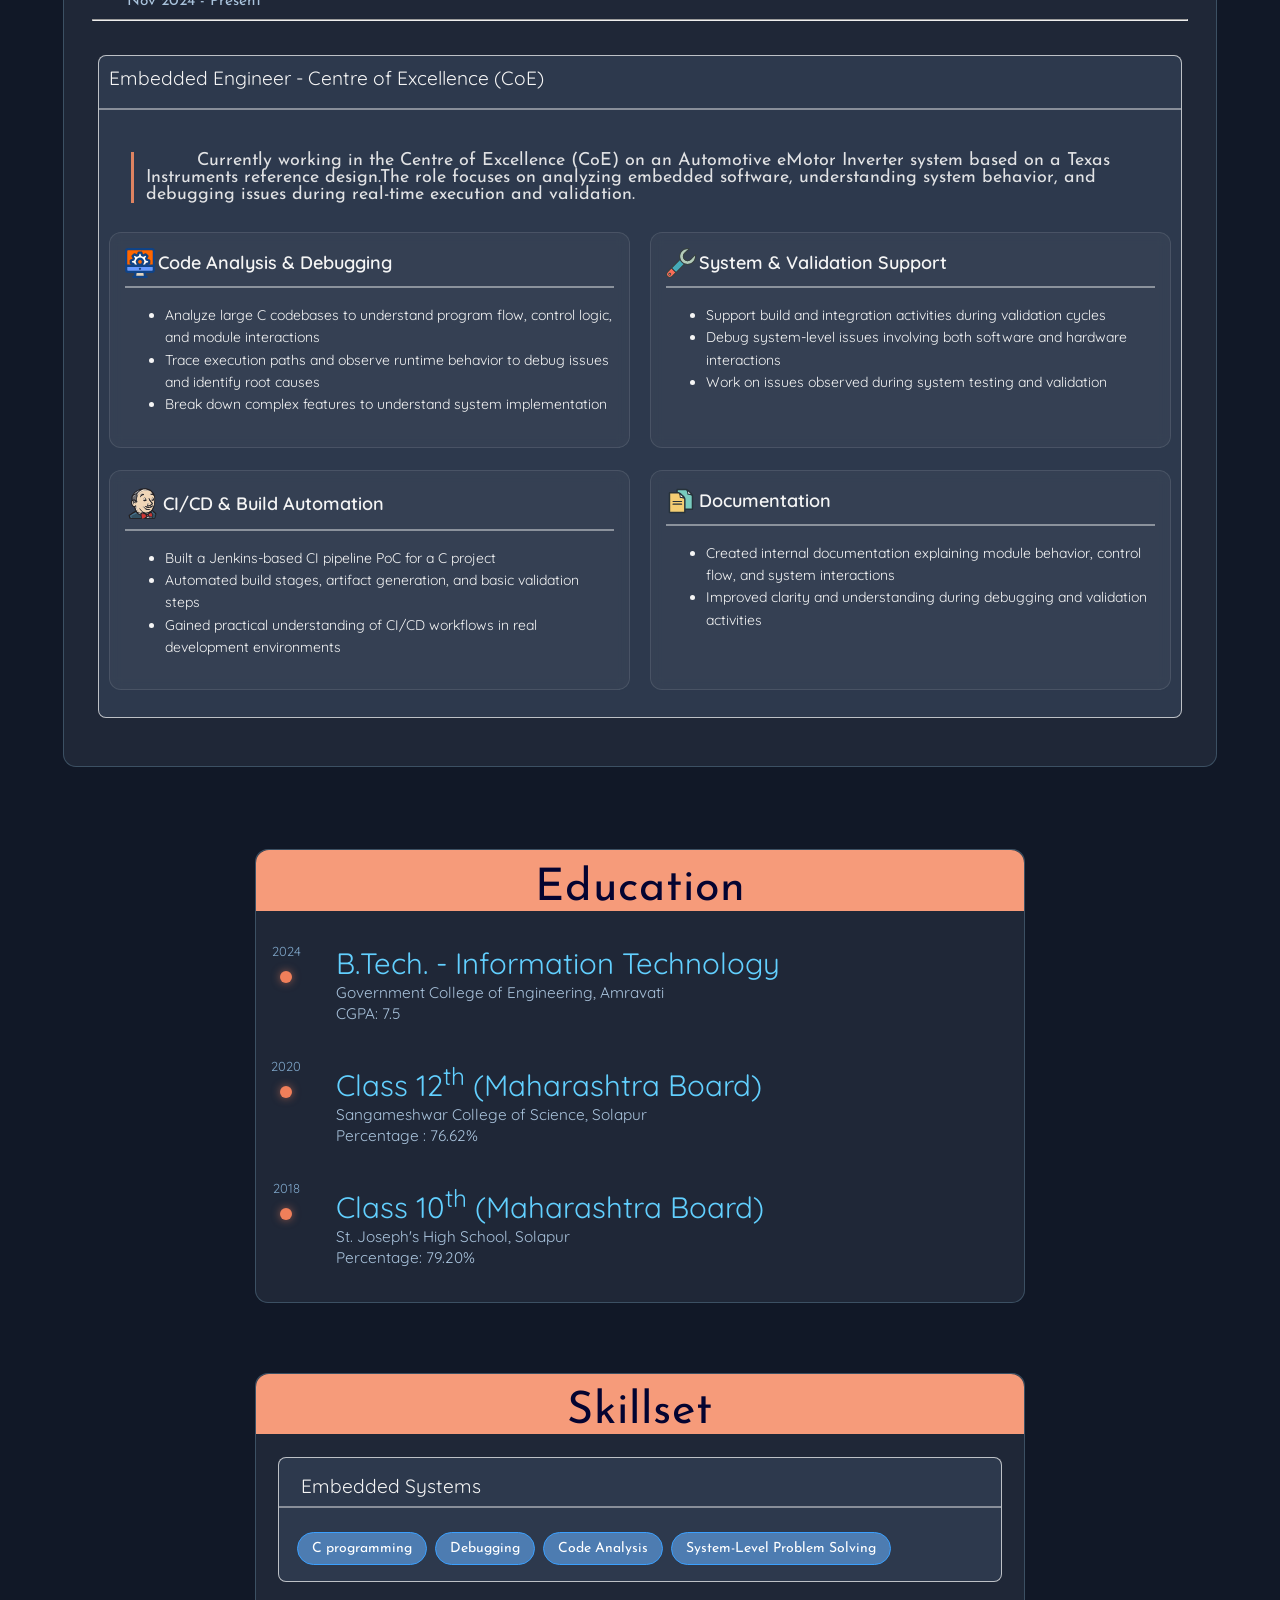
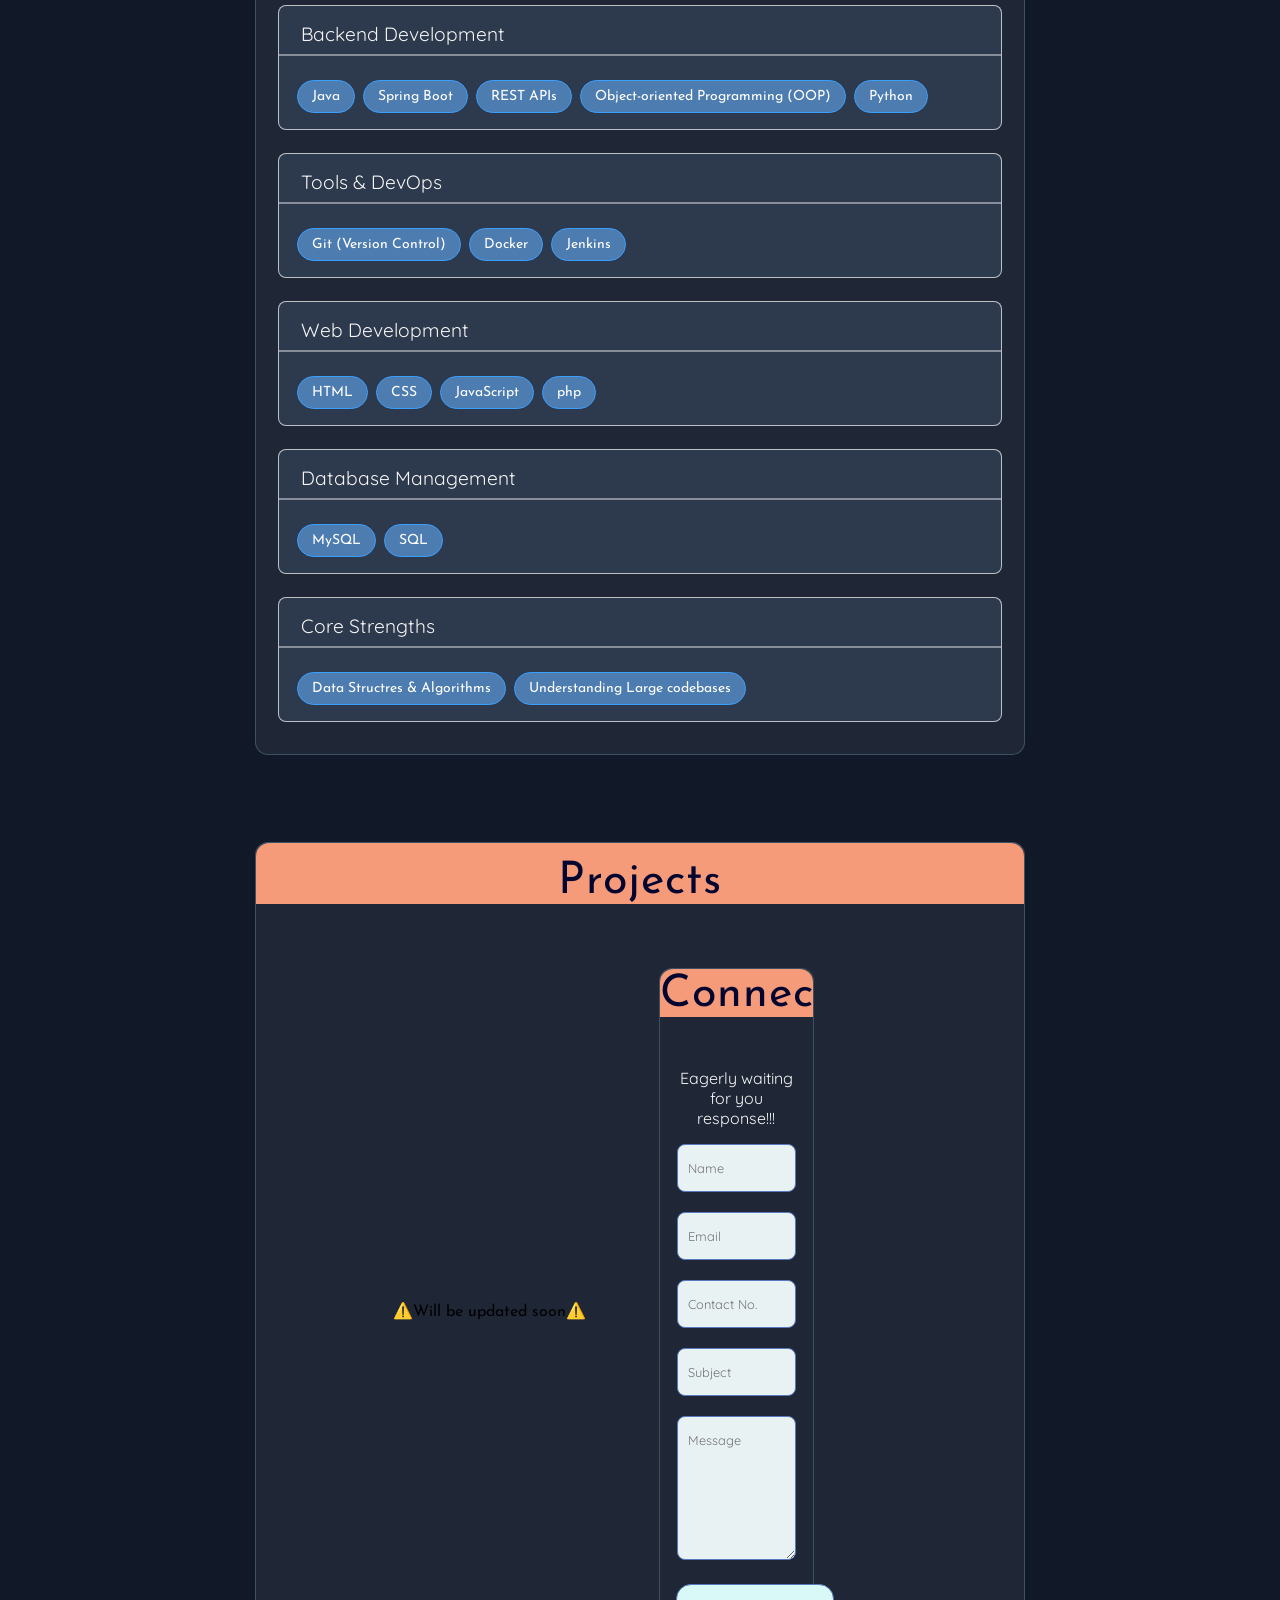
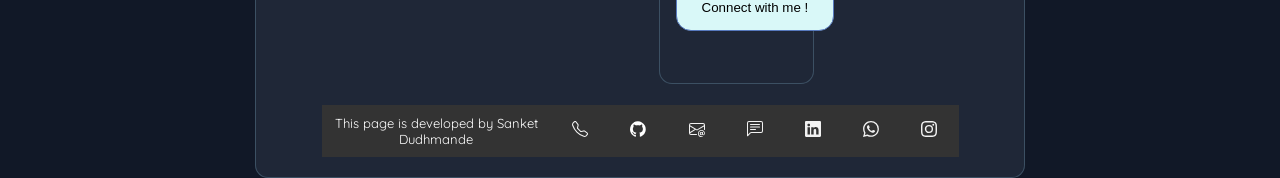
==== commit ec9ee82d: "Update index.html" ====
--- a/index.html
+++ b/index.html
@@ -823,156 +823,10 @@
         Projects
       </div><br><br>
       <div class="project-grid">
-
-        <!-- CARD 1 -->
-        <div class="project-card" onclick="toggleFlip(this)">
-          <div class="card-inner">
-
-            <div class="card-front">
-
-              <div class="flip-icon">
-                <!-- simple flip icon -->
-                <svg width="30px" height="30px" viewBox="0 0 24 24" role="img" xmlns="http://www.w3.org/2000/svg"
-                  aria-labelledby="rotateIconTitle" stroke="#fff" stroke-width="1" stroke-linecap="square"
-                  stroke-linejoin="miter" fill="none" color="#000000">
-                  <g id="SVGRepo_bgCarrier" stroke-width="0"></g>
-                  <g id="SVGRepo_tracerCarrier" stroke-linecap="round" stroke-linejoin="round"></g>
-                  <g id="SVGRepo_iconCarrier">
-                    <title id="rotateIconTitle">Rotate</title>
-                    <path d="M22 12l-3 3-3-3"></path>
-                    <path d="M2 12l3-3 3 3"></path>
-                    <path d="M19.016 14v-1.95A7.05 7.05 0 0 0 8 6.22"></path>
-                    <path d="M16.016 17.845A7.05 7.05 0 0 1 5 12.015V10"></path>
-                    <path stroke-linecap="round" d="M5 10V9"></path>
-                    <path stroke-linecap="round" d="M19 15v-1"></path>
-                  </g>
-                </svg>
-              </div>
-              <h3>Task Manager API</h3>
-              <p>Backend Project</p>
-            </div>
-
-            <div class="card-back">
-              <p>REST APIs with CRUD operations, validation, and DB integration</p>
-              <span>Java • Spring Boot • MySQL • Docker</span>
-              <!-- <a href="project1.html">Know More</a> -->
-            </div>
-
-          </div>
-        </div>
-
-        <!-- CARD 2 -->
-        <div class="project-card" onclick="toggleFlip(this)">
-          <div class="card-inner">
-
-            <div class="card-front">
-
-              <div class="flip-icon">
-                <!-- simple flip icon -->
-                <svg width="30px" height="30px" viewBox="0 0 24 24" role="img" xmlns="http://www.w3.org/2000/svg"
-                  aria-labelledby="rotateIconTitle" stroke="#fff" stroke-width="1" stroke-linecap="square"
-                  stroke-linejoin="miter" fill="none" color="#000000">
-                  <g id="SVGRepo_bgCarrier" stroke-width="0"></g>
-                  <g id="SVGRepo_tracerCarrier" stroke-linecap="round" stroke-linejoin="round"></g>
-                  <g id="SVGRepo_iconCarrier">
-                    <title id="rotateIconTitle">Rotate</title>
-                    <path d="M22 12l-3 3-3-3"></path>
-                    <path d="M2 12l3-3 3 3"></path>
-                    <path d="M19.016 14v-1.95A7.05 7.05 0 0 0 8 6.22"></path>
-                    <path d="M16.016 17.845A7.05 7.05 0 0 1 5 12.015V10"></path>
-                    <path stroke-linecap="round" d="M5 10V9"></path>
-                    <path stroke-linecap="round" d="M19 15v-1"></path>
-                  </g>
-                </svg>
-              </div>
-              <h3>Task Manager gjhgjgjkAPI</h3>
-              <p>Backend Project</p>
-            </div>
-
-            <div class="card-back">
-              <p>REST APIs with CRUD operations, validation, and DB integration</p>
-              <span>Java • Spring Boot • MySQL • Docker</span>
-            </div>
-
-          </div>
-        </div>
-
-        <!-- CARD 3 -->
-        <div class="project-card" onclick="toggleFlip(this)">
-          <div class="card-inner">
-
-            <div class="card-front">
-
-              <div class="flip-icon">
-                <!-- simple flip icon -->
-                <svg width="30px" height="30px" viewBox="0 0 24 24" role="img" xmlns="http://www.w3.org/2000/svg"
-                  aria-labelledby="rotateIconTitle" stroke="#fff" stroke-width="1" stroke-linecap="square"
-                  stroke-linejoin="miter" fill="none" color="#000000">
-                  <g id="SVGRepo_bgCarrier" stroke-width="0"></g>
-                  <g id="SVGRepo_tracerCarrier" stroke-linecap="round" stroke-linejoin="round"></g>
-                  <g id="SVGRepo_iconCarrier">
-                    <title id="rotateIconTitle">Rotate</title>
-                    <path d="M22 12l-3 3-3-3"></path>
-                    <path d="M2 12l3-3 3 3"></path>
-                    <path d="M19.016 14v-1.95A7.05 7.05 0 0 0 8 6.22"></path>
-                    <path d="M16.016 17.845A7.05 7.05 0 0 1 5 12.015V10"></path>
-                    <path stroke-linecap="round" d="M5 10V9"></path>
-                    <path stroke-linecap="round" d="M19 15v-1"></path>
-                  </g>
-                </svg>
-              </div>
-              <h3>Task Manager API</h3>
-              <p>Backend Project</p>
-            </div>
-
-            <div class="card-back">
-              <p>REST APIs with CRUD operations, validation, and DB integration</p>
-              <span>Java • Spring Boot • MySQL • Docker</span>
-            </div>
-
-          </div>
-        </div>
-
-        <!-- CARD 4 -->
-        <div class="project-card" onclick="toggleFlip(this)">
-          <div class="card-inner">
-
-            <div class="card-front">
-
-              <div class="flip-icon">
-                <!-- simple flip icon -->
-                <svg width="30px" height="30px" viewBox="0 0 24 24" role="img" xmlns="http://www.w3.org/2000/svg"
-                  aria-labelledby="rotateIconTitle" stroke="#fff" stroke-width="1" stroke-linecap="square"
-                  stroke-linejoin="miter" fill="none" color="#000000">
-                  <g id="SVGRepo_bgCarrier" stroke-width="0"></g>
-                  <g id="SVGRepo_tracerCarrier" stroke-linecap="round" stroke-linejoin="round"></g>
-                  <g id="SVGRepo_iconCarrier">
-                    <title id="rotateIconTitle">Rotate</title>
-                    <path d="M22 12l-3 3-3-3"></path>
-                    <path d="M2 12l3-3 3 3"></path>
-                    <path d="M19.016 14v-1.95A7.05 7.05 0 0 0 8 6.22"></path>
-                    <path d="M16.016 17.845A7.05 7.05 0 0 1 5 12.015V10"></path>
-                    <path stroke-linecap="round" d="M5 10V9"></path>
-                    <path stroke-linecap="round" d="M19 15v-1"></path>
-                  </g>
-                </svg>
-              </div>
-              <h3>Task Manager API</h3>
-              <p>Backend Project</p>
-            </div>
-
-            <div class="card-back">
-              <p>REST APIs with CRUD operations, validation, and DB integration</p>
-              <span>Java • Spring Boot • MySQL • Docker</span>
-            </div>
-
-          </div>
-        </div>
-
-
-      </div><br><br>
-    </div>
-  </div>
+        
+        ⚠️Will be updated soon⚠️
+
+
 
 
 
@@ -1242,4 +1096,4 @@
 
 </body>
 
-</html>+</html>
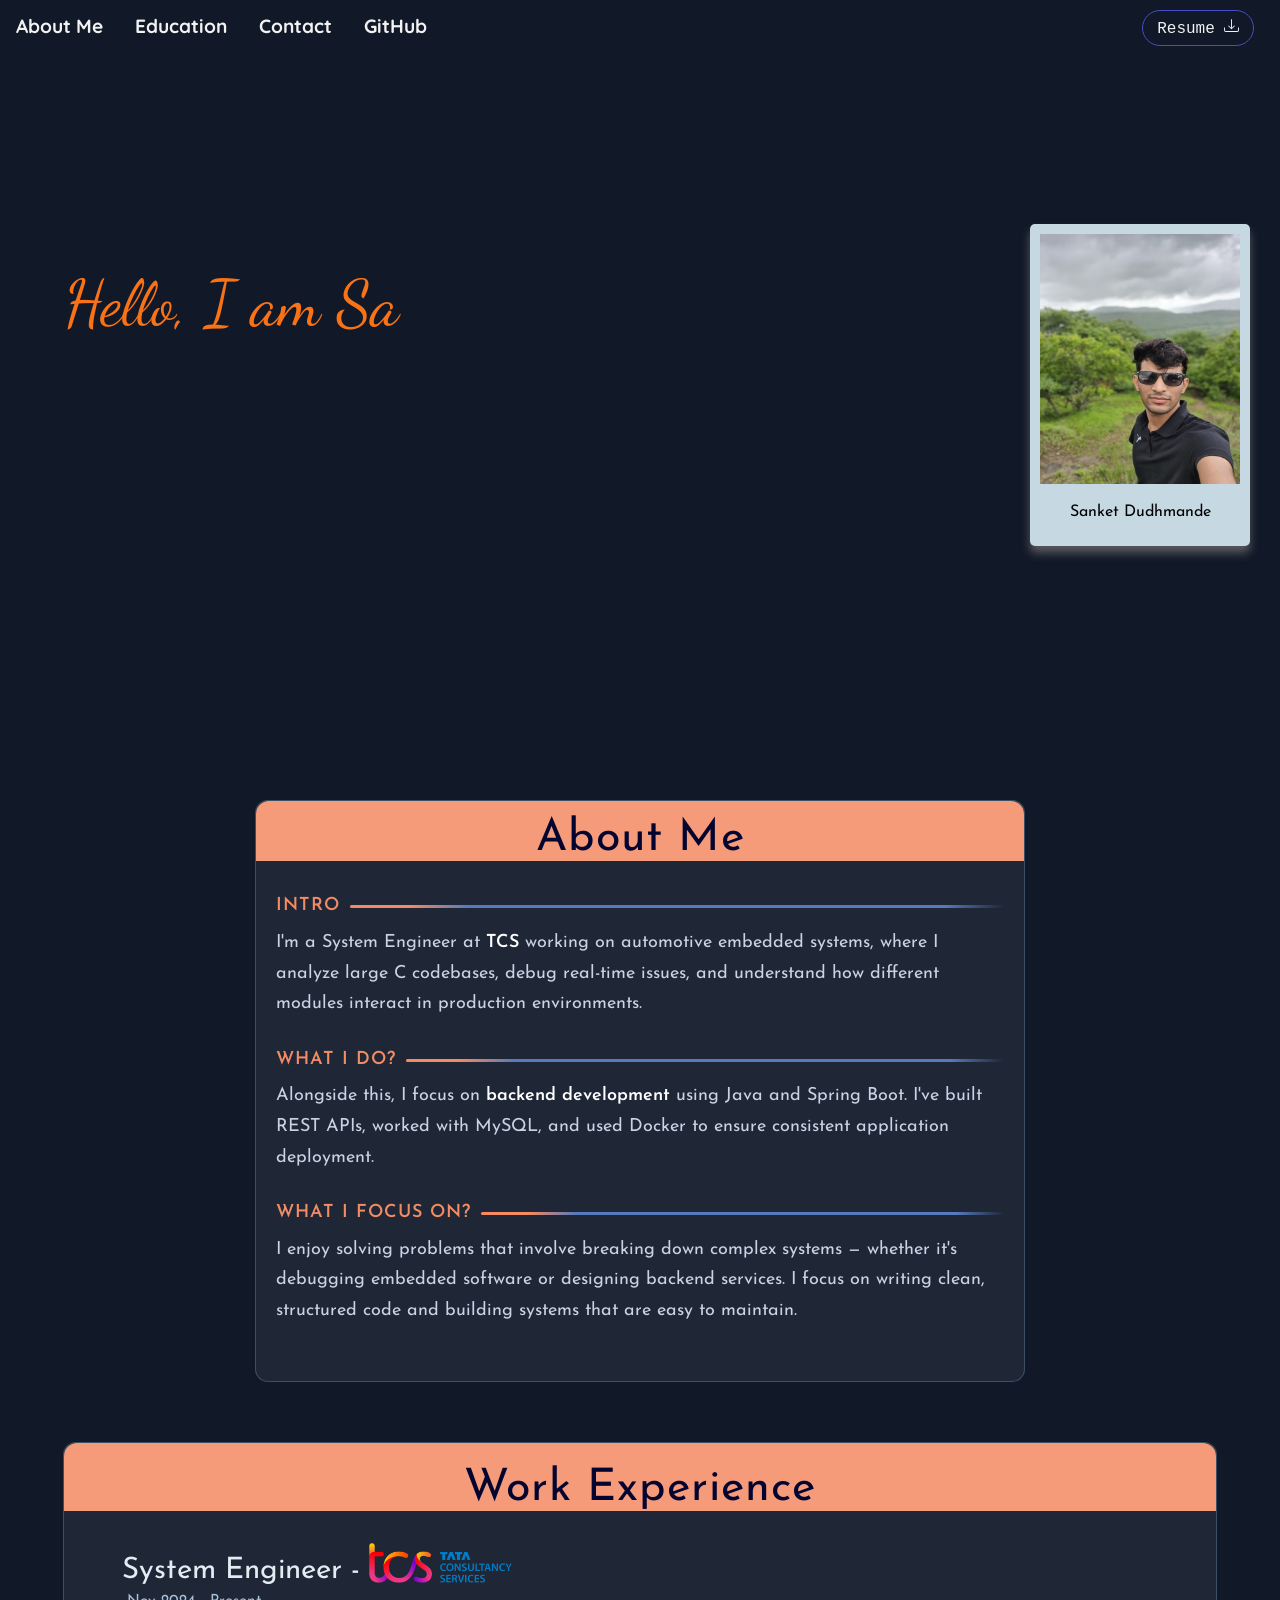
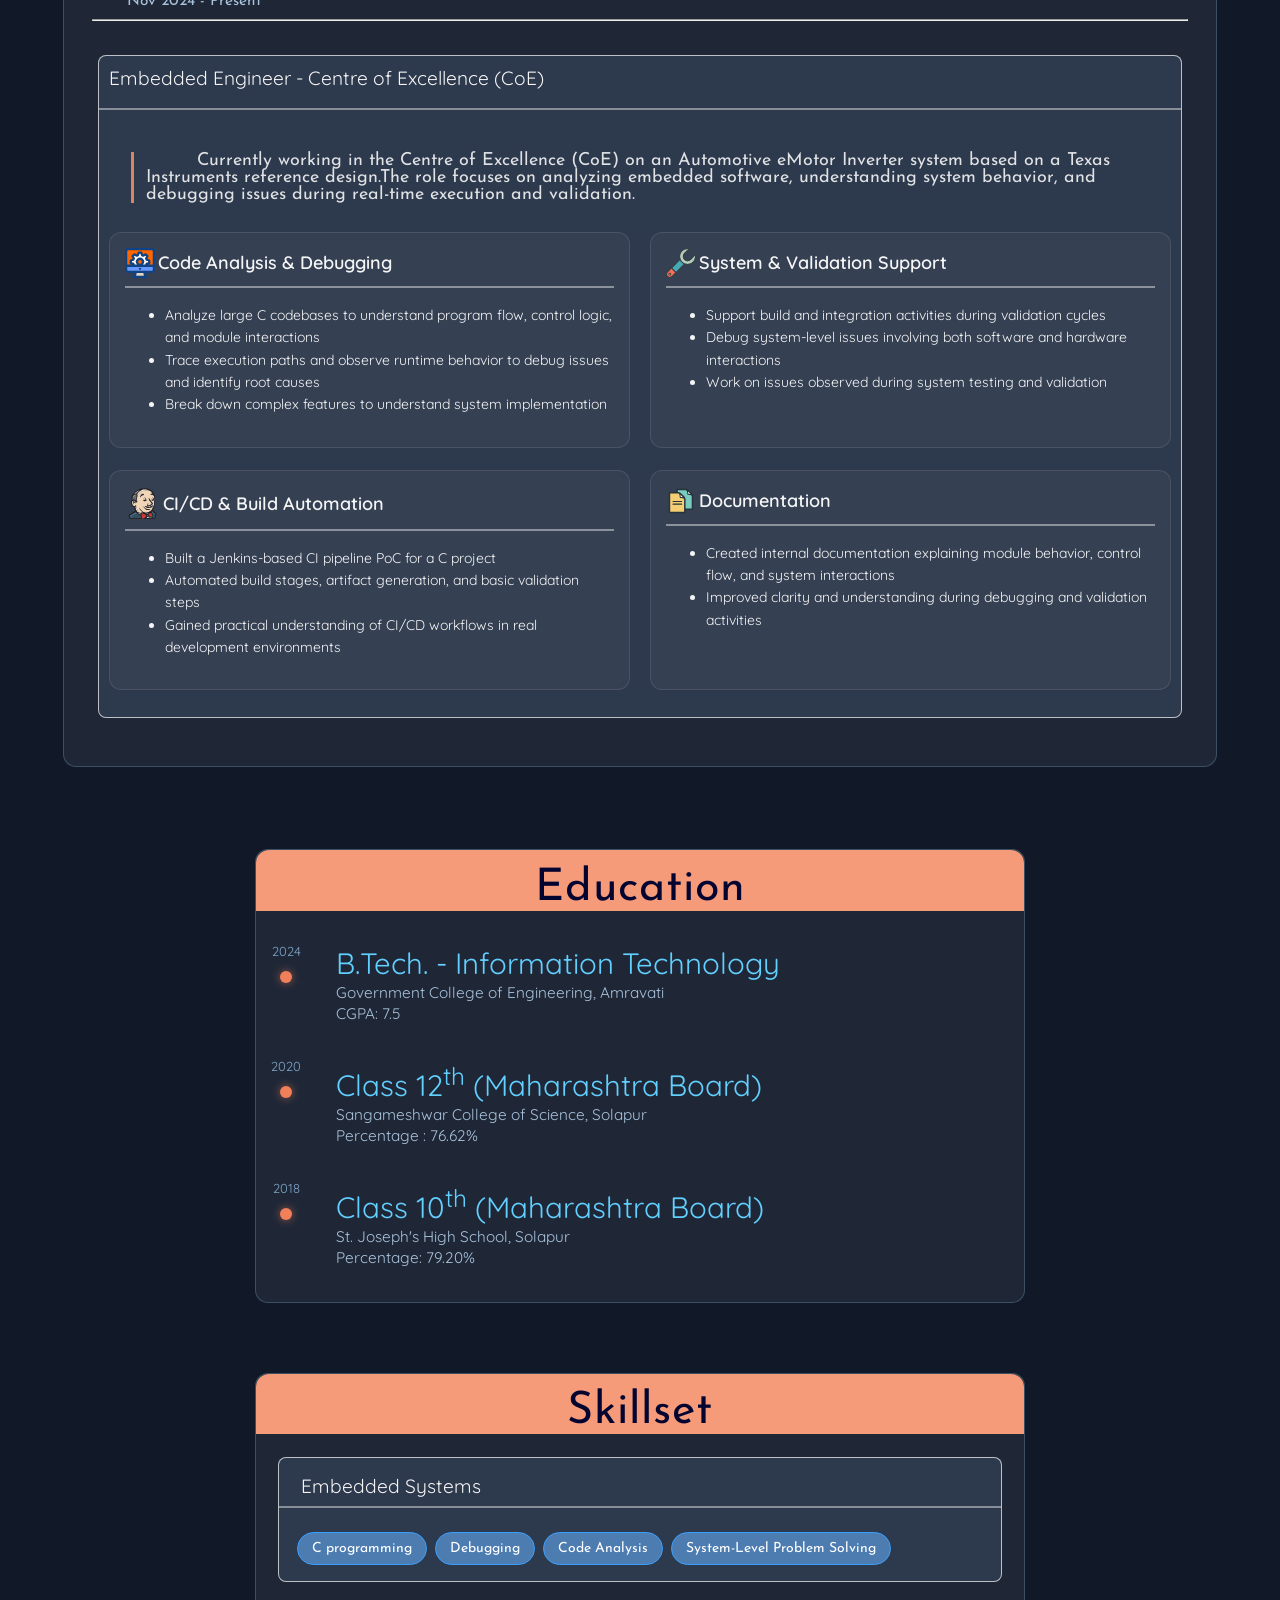
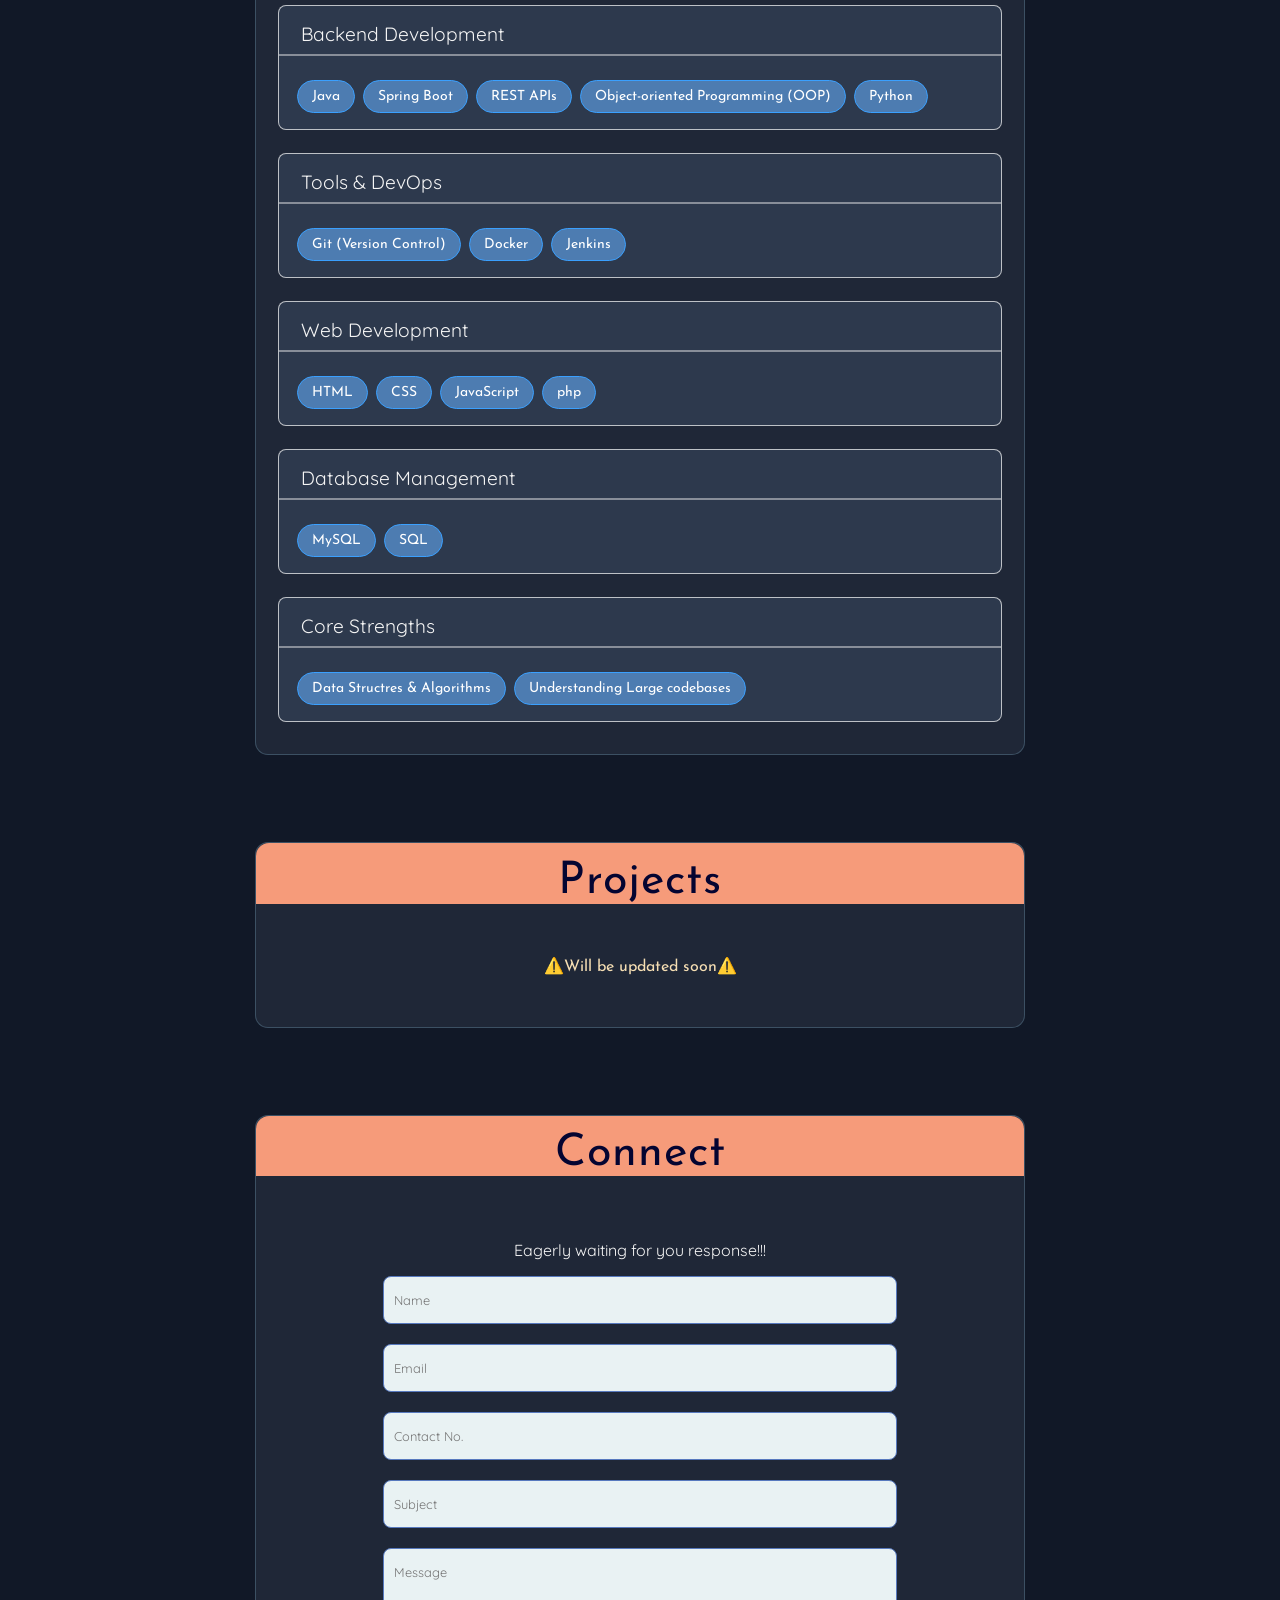
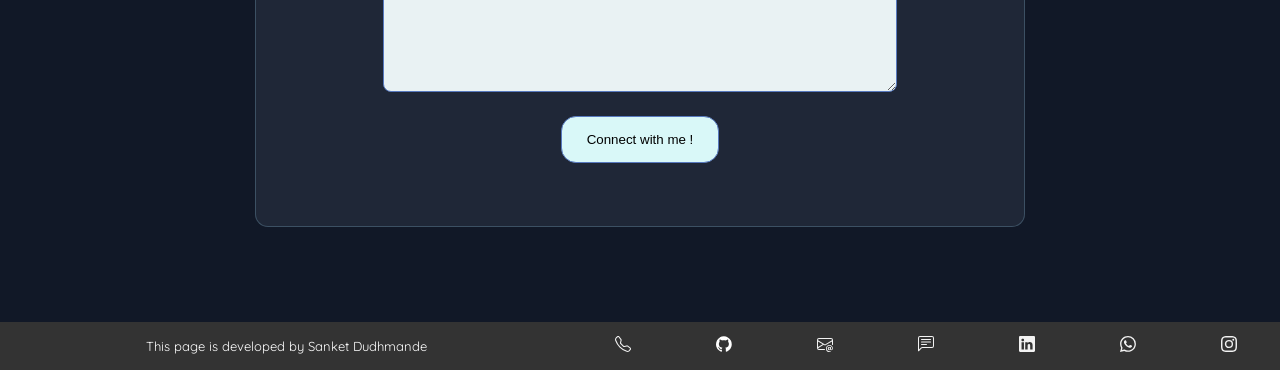
==== commit 10b91e28: "Update index.html" ====
--- a/index.html
+++ b/index.html
@@ -822,11 +822,17 @@
       <div class="topic_title">
         Projects
       </div><br><br>
-      <div class="project-grid">
-        
+
+      <!-- Project cards -->
+      <div class="project-grid" style="color: wheat;">
         ⚠️Will be updated soon⚠️
 
-
+      
+
+
+      </div><br><br>
+    </div>
+  </div>
 
 
 
